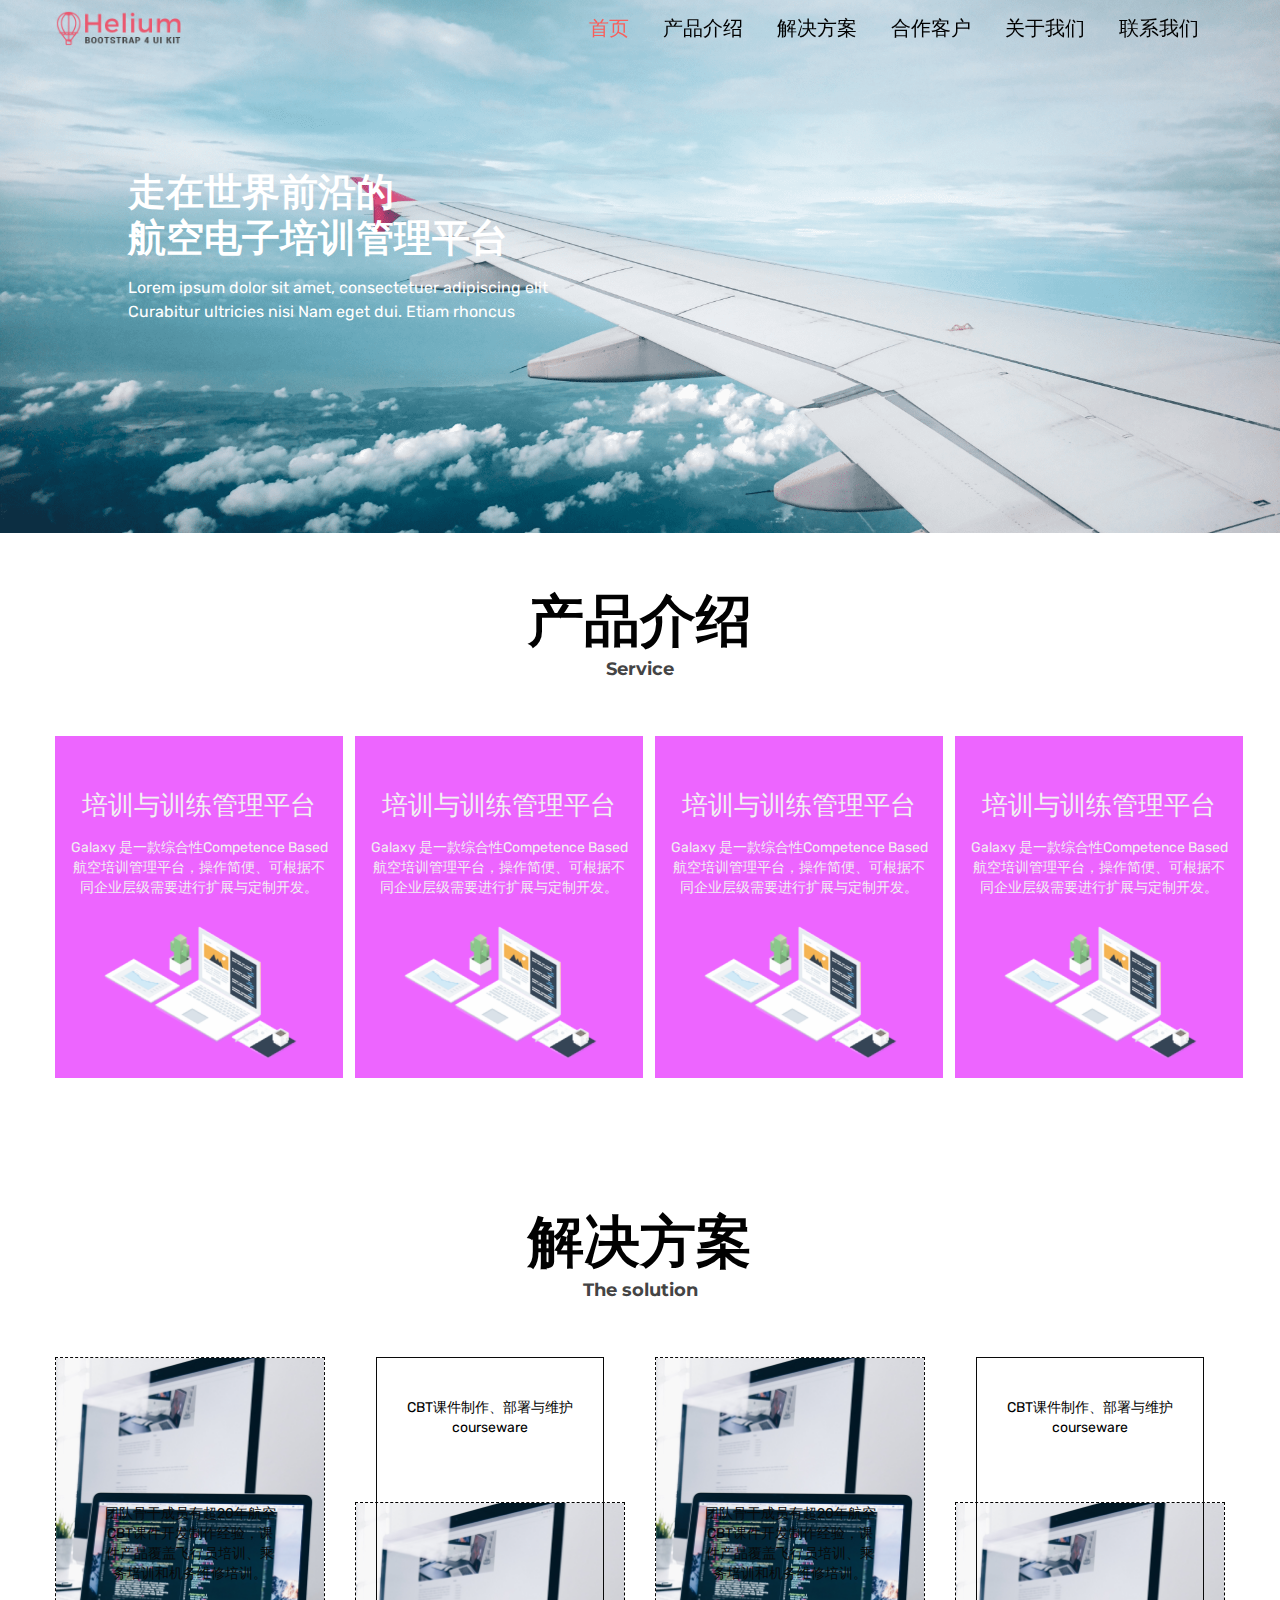
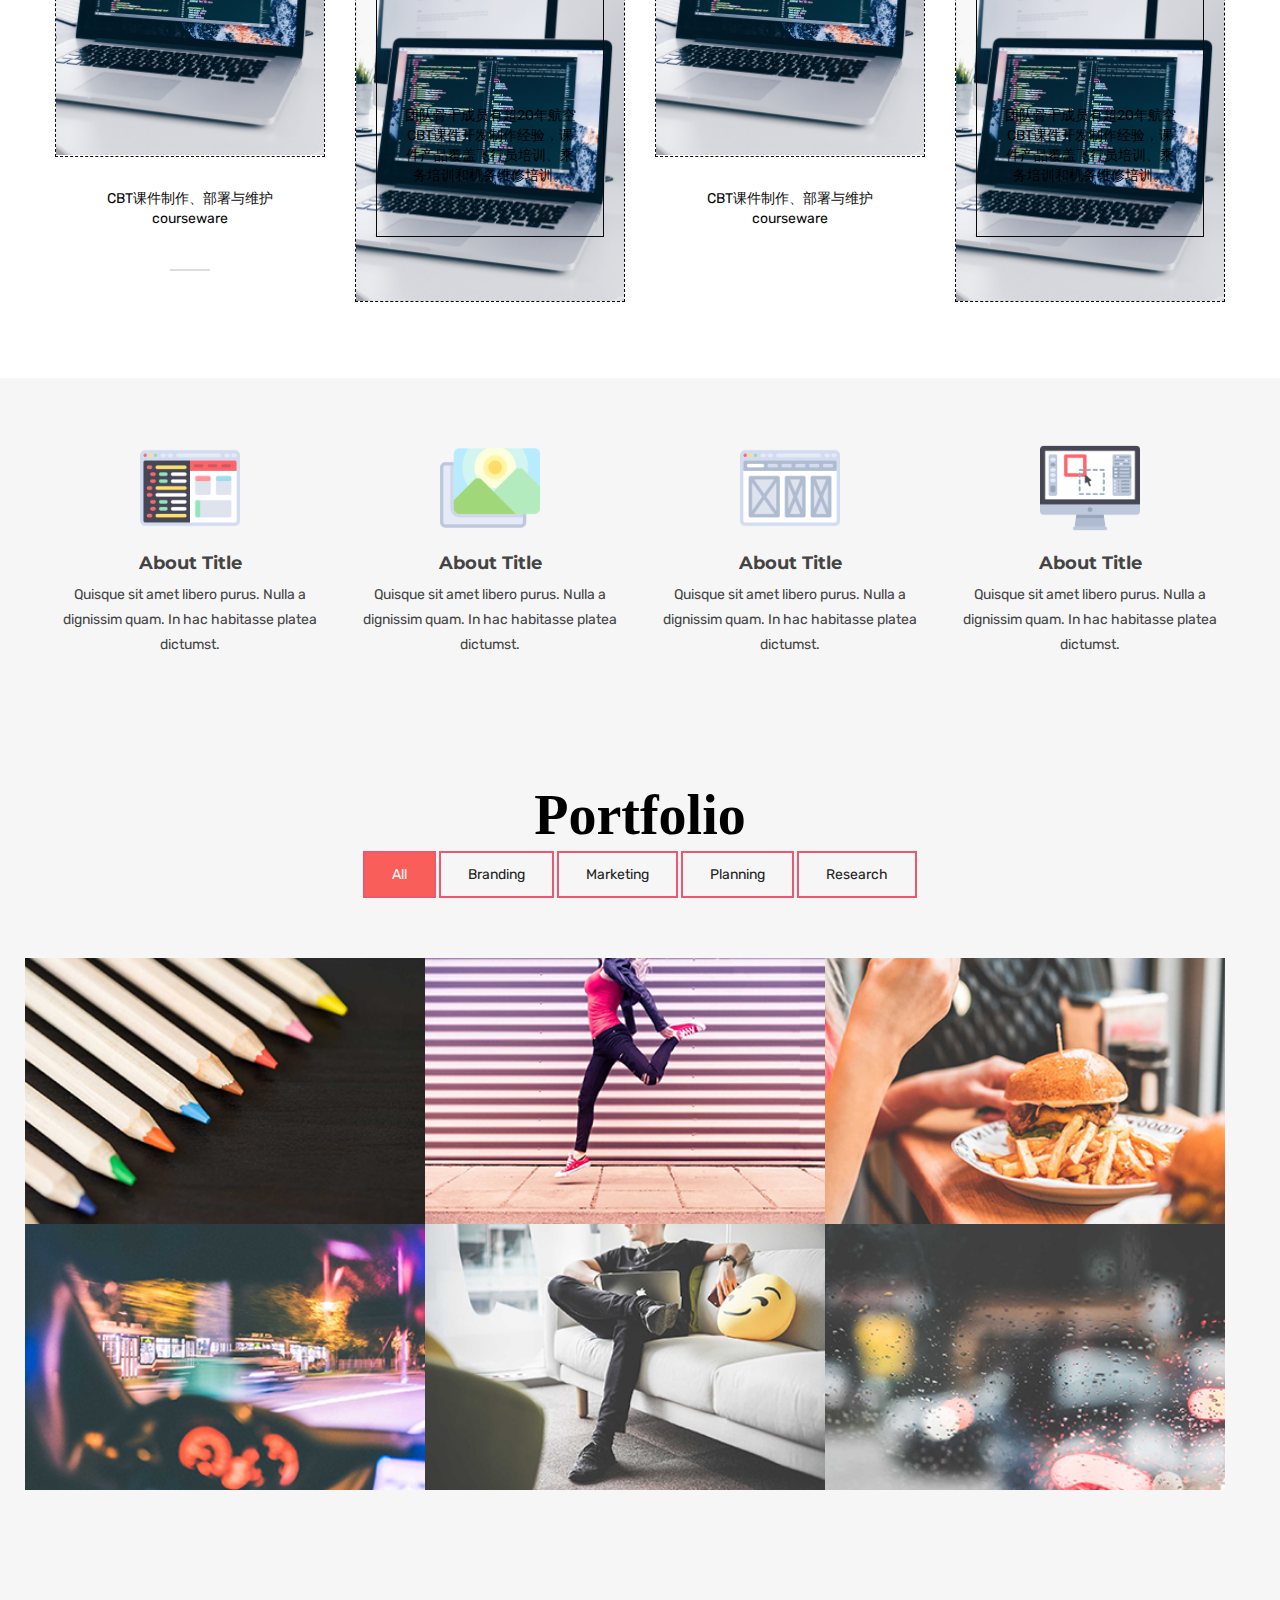
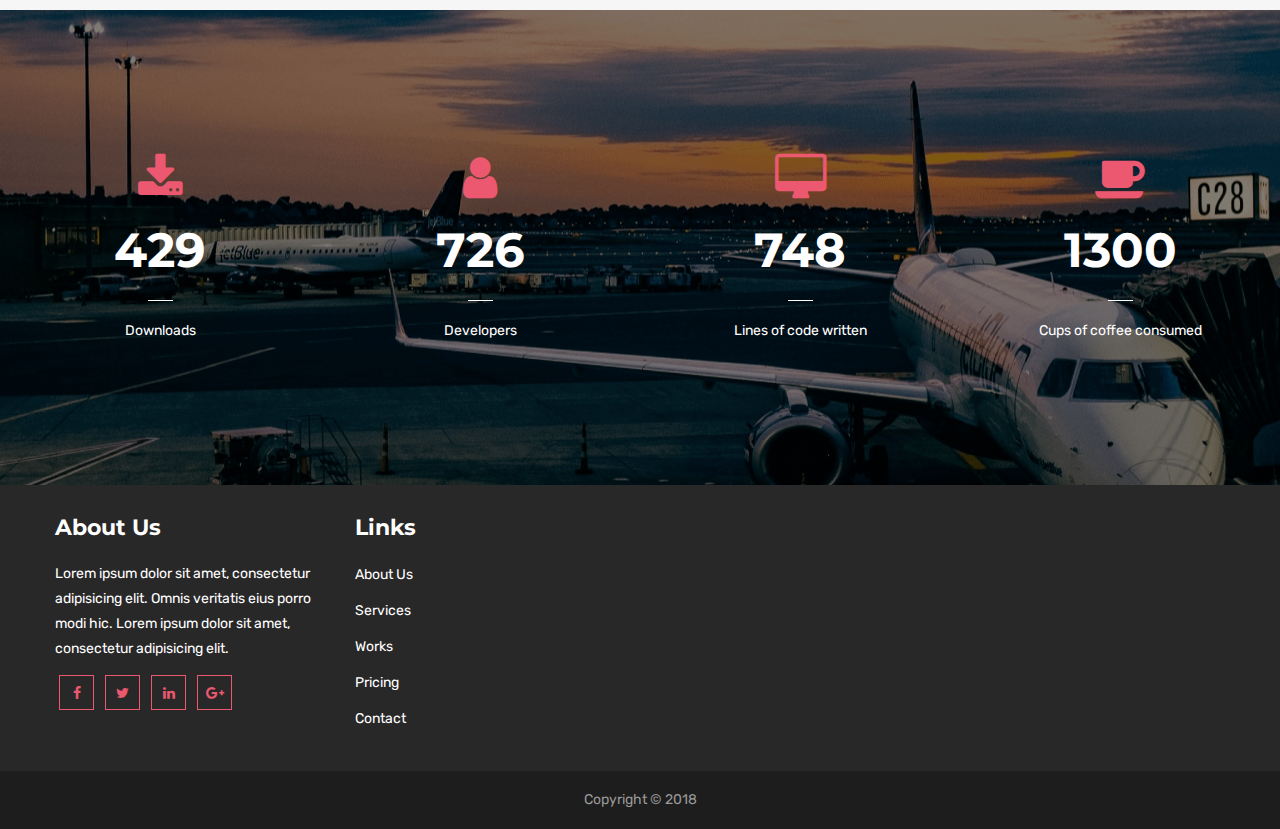
==== index.html @ db15bb96 "ADD 官网代码提交" ====
<!DOCTYPE html>
<html lang="en">

<head>
  <!-- Required meta tags -->
  <meta charset="utf-8">
  <meta name="viewport" content="width=device-width, initial-scale=1, shrink-to-fit=no">

  <title>Home</title>

  <!-- Bootstrap CSS -->
  <link rel="stylesheet" type="text/css" href="css/bootstrap.min.css">
  <!-- Font -->
  <link rel="stylesheet" type="text/css" href="css/font-awesome.min.css">
  <!-- Slicknav -->
  <link rel="stylesheet" type="text/css" href="css/slicknav.css">
  <!-- Owl carousel -->
  <link rel="stylesheet" type="text/css" href="css/owl.carousel.css">
  <link rel="stylesheet" type="text/css" href="css/owl.theme.css">
  <!-- Animate -->
  <link rel="stylesheet" type="text/css" href="css/animate.css">
  <!-- Main Style -->
  <link rel="stylesheet" type="text/css" href="css/main.css">
  <!-- Extras Style -->
  <link rel="stylesheet" type="text/css" href="css/extras.css">
  <!-- Responsive Style -->
  <link rel="stylesheet" type="text/css" href="css/responsive.css">

</head>

<body>

  <!-- 头部开始 -->
  <header id="header-wrap">
    <!-- Navbar Start -->
    <nav class="navbar navbar-expand-lg fixed-top scrolling-navbar indigo">
      <div class="container">
        <!-- Brand and toggle get grouped for better mobile display -->
        <div class="navbar-header">
          <button class="navbar-toggler" type="button" data-toggle="collapse" data-target="#main-navbar"
            aria-controls="main-navbar" aria-expanded="false" aria-label="Toggle navigation">
            <span class="navbar-toggler-icon"></span>
            <span class="icon-menu"></span>
            <span class="icon-menu"></span>
            <span class="icon-menu"></span>
          </button>
          <a href="index.html" class="navbar-brand"><img src="img/logo.png" alt=""></a>
        </div>
        <div class="collapse navbar-collapse" id="main-navbar">
          <ul class="navbar-nav mr-auto w-100 justify-content-end clearfix">
            <li class="nav-item active">
              <a class="nav-link" href="#sliders">
                首页
              </a>
            </li>
            <li class="nav-item">
              <a class="nav-link" href="#feature">
                产品介绍
              </a>
            </li>
            <li class="nav-item">
              <a class="nav-link" href="#services">
                解决方案
              </a>
            </li>
            <!-- <li class="nav-item">
              <a class="nav-link" href="#portfolio">
                Portfolio
              </a>
            </li> -->
            <li class="nav-item">
              <a class="nav-link" href="#team">
                合作客户
              </a>
            </li>
            <li class="nav-item">
              <a class="nav-link" href="#about">
                关于我们
              </a>
            </li>
            <!-- <li class="nav-item">
              <a class="nav-link" href="#pricing">
                Pricing
              </a>
            </li> -->
            <li class="nav-item">
              <a class="nav-link" href="#contact">
                联系我们
              </a>
            </li>
          </ul>
        </div>
      </div>

      <!-- Mobile Menu Start -->
      <ul class="mobile-menu navbar-nav">
        <li>
          <a class="page-scroll" href="#sliders">
            首页
          </a>
        </li>
        <li>
          <a class="page-scroll" href="#feature">
            产品介绍
          </a>
        </li>
        <li>
          <a class="page-scroll" href="#services">
            解决方案
          </a>
        </li>
        <li>
          <a class="page-scroll" href="#team">
            合作客户
          </a>
        </li>
        <li>
          <a class="page-scroll" href="#about">
            关于我们
          </a>
        </li>
        <!-- <li>
          <a class="page-scroll" href="#team">
            团队
          </a>
        </li> -->
        <!-- <li>
          <a class="page-scroll" href="#pricing">
            Pricing
          </a>
        </li> -->
        <li>
          <a class="page-scroll" href="#contact">
            联系我们
          </a>
        </li>
      </ul>
      <!-- Mobile Menu End -->

    </nav>
    <!-- Navbar End -->

    <!-- sliders -->
    <div id="sliders">
      <div class="full-width">
        <!-- light slider -->
        <div id="light-slider" class="carousel slide">
          <div id="carousel-area">
            <div id="carousel-slider" class="carousel slide" data-ride="carousel">
              <!--<ol class="carousel-indicators">
                  <li data-target="#carousel-slider" data-slide-to="0" class="active"></li>
                  <li data-target="#carousel-slider" data-slide-to="1"></li>
                  <li data-target="#carousel-slider" data-slide-to="2"></li>
                </ol>-->
              <div class="carousel-inner" role="listbox">
                <div class="carousel-item active">
                  <img src="img/bg/backg.png" alt="">
                  <div class="carousel-caption">
                    <h3 class="slide-title animated fadeInDown">走在世界前沿的<br />航空电子培训管理平台</h3>
                    <h5 class="slide-text animated fadeIn">Lorem ipsum dolor sit amet, consectetuer adipiscing elit<br>
                      Curabitur ultricies nisi Nam eget dui. Etiam rhoncus</h5>
                  </div>
                </div>
              </div>
              <!--<a class="carousel-control-prev" href="#carousel-slider" role="button" data-slide="prev">
                  <i class="fa fa-chevron-left"></i>
                </a>
                <a class="carousel-control-next" href="#carousel-slider" role="button" data-slide="next">
                  <i class="fa fa-chevron-right"></i>
                </a>-->
            </div>
          </div>
        </div>
      </div>
    </div>
    <!-- End sliders -->

  </header>
  <!-- Header Area wrapper End -->
  <!--产品介绍开始-->
  <div id="feature" class="team-members-tow section-padding">
    <div class="container">
      <div class="row">
        <div class="col-md-12">
          <h2 class="section-title wow fadeInDown animated" data-wow-delay="0.3s">产品介绍</h2>
          <h2 class="title-lg wow fadeInDown animated" data-wow-delay="0.3s">Service</h2>
        </div>
      </div>
      <div class="row">
        <div class="col-lg-3 col-md-3 col-xs-12">
          <figure>
            <div class="feature-item">
              <div class="one">
                <div class="feature-item-title">培训与训练管理平台</div>
                <div class="feature-item-info">
                  Galaxy 是一款综合性Competence Based
                  航空培训管理平台，操作简便、可根据不
                  同企业层级需要进行扩展与定制开发。
                </div>
                <img src="img/feature/1.png" alt="">
              </div>
            </div>
          </figure>
        </div>
        <div class="col-lg-3 col-md-3 col-xs-12">
          <figure>
            <div class="feature-item">
              <div class="one">
                <div class="feature-item-title">培训与训练管理平台</div>
                <div class="feature-item-info">
                  Galaxy 是一款综合性Competence Based
                  航空培训管理平台，操作简便、可根据不
                  同企业层级需要进行扩展与定制开发。
                </div>
                <img src="img/feature/1.png" alt="">
              </div>
            </div>
          </figure>
        </div>
        <div class="col-lg-3 col-md-3 col-xs-12">
          <figure>
            <div class="feature-item">
              <div class="one">
                <div class="feature-item-title">培训与训练管理平台</div>
                <div class="feature-item-info">
                  Galaxy 是一款综合性Competence Based
                  航空培训管理平台，操作简便、可根据不
                  同企业层级需要进行扩展与定制开发。
                </div>
                <img src="img/feature/1.png" alt="">
              </div>
            </div>
          </figure>
        </div>
        <div class="col-lg-3 col-md-3 col-xs-12">
          <figure>
            <div class="feature-item">
              <div class="one">
                <div class="feature-item-title">培训与训练管理平台</div>
                <div class="feature-item-info">
                  Galaxy 是一款综合性Competence Based
                  航空培训管理平台，操作简便、可根据不
                  同企业层级需要进行扩展与定制开发。
                </div>
                <img src="img/feature/1.png" alt="">
              </div>
            </div>
          </figure>
        </div>
      </div>
    </div>
  </div>
  <!--产品介绍结束-->
  <!--解决方案开始-->
  <div id="services" class="team-members-tow section-padding">
    <div class="container">
      <div class="row">
        <div class="col-md-12">
          <h2 class="section-title wow fadeInDown animated" data-wow-delay="0.3s">解决方案</h2>
          <h2 class="title-lg wow fadeInDown animated" data-wow-delay="0.3s">The solution</h2>
        </div>
      </div>
      <div class="row">
        <div class="col-lg-3 col-md-3 col-xs-12">
          <figure>
            <div class="services-item">
              <div class="services-item-top">
                <img src="img/services/fly.png">
              </div>
              <div class="services-item-bot">
                <div class="bot-info info-content">
                  团队骨干成员有超20年航空 CBT课件开发制作经验，课 件产品覆盖飞行员培训、乘 务培训和机务维修培训。
                </div>
                <div class="bot-info info-title">
                  <span>CBT课件制作、部署与维护</span>
                  <span>courseware</span>
                  <div class="whip">
                  </div>
                </div>
              </div>
          </figure>
        </div>
        <div class="col-lg-3 col-md-3 col-xs-12">
          <figure>
            <div class="services-item">
              <div class="services-item-top1">
                <div class="bot-info info-title1">
                  <span>CBT课件制作、部署与维护</span>
                  <span>courseware</span>
                  <div>
                  </div>
                </div>
                <div class="bot-info info-content1">
                  团队骨干成员有超20年航空 CBT课件开发制作经验，课 件产品覆盖飞行员培训、乘 务培训和机务维修培训。
                </div>
              </div>
              <div class="services-item-bot1">
                <img src="img/services/fly.png">
              </div>
          </figure>
        </div>
        <div class="col-lg-3 col-md-3 col-xs-12">
          <figure>
            <div class="services-item">
              <div class="services-item-top">
                <img src="img/services/fly.png">
              </div>
              <div class="services-item-bot">
                <div class="bot-info info-content">
                  团队骨干成员有超20年航空 CBT课件开发制作经验，课 件产品覆盖飞行员培训、乘 务培训和机务维修培训。
                </div>
                <div class="bot-info info-title">
                  <span>CBT课件制作、部署与维护</span>
                  <span>courseware</span>
                  <div class="">
                  </div>
                </div>
              </div>
          </figure>
        </div>
        <div class="col-lg-3 col-md-3 col-xs-12">
          <figure>
            <div class="services-item">
              <div class="services-item-top1">
                <div class="bot-info info-title1">
                  <span>CBT课件制作、部署与维护</span>
                  <span>courseware</span>
                  <div class="whip">
                  </div>
                </div>
                <div class="bot-info info-content1">
                  团队骨干成员有超20年航空 CBT课件开发制作经验，课 件产品覆盖飞行员培训、乘 务培训和机务维修培训。
                </div>
              </div>
              <div class="services-item-bot1">
                <img src="img/services/fly.png">
              </div>
          </figure>
        </div>
      </div>
    </div>
  </div>
  <!--解决方案结束-->
  <!-- About Section Start -->
  <div id="about" class="section-padding">
    <div class="container">
      <div class="row">
        <div class="col-lg-3 col-md-6 col-xs-12">
          <div class="about block text-center">
            <img src="img/about/img1.png" alt="">
            <h5><a href="#">About Title</a></h5>
            <p>Quisque sit amet libero purus. Nulla a dignissim quam. In hac habitasse platea dictumst.</p>
          </div>
        </div>
        <div class="col-lg-3 col-md-6 col-xs-12">
          <div class="about block text-center">
            <img src="img/about/img2.png" alt="">
            <h5><a href="#">About Title</a></h5>
            <p>Quisque sit amet libero purus. Nulla a dignissim quam. In hac habitasse platea dictumst.</p>
          </div>
        </div>
        <div class="col-lg-3 col-md-6 col-xs-12">
          <div class="about block text-center">
            <img src="img/about/img3.png" alt="">
            <h5><a href="#">About Title</a></h5>
            <p>Quisque sit amet libero purus. Nulla a dignissim quam. In hac habitasse platea dictumst.</p>
          </div>
        </div>
        <div class="col-lg-3 col-md-6 col-xs-12">
          <div class="about block text-center">
            <img src="img/about/img4.png" alt="">
            <h5><a href="#">About Title</a></h5>
            <p>Quisque sit amet libero purus. Nulla a dignissim quam. In hac habitasse platea dictumst.</p>
          </div>
        </div>
      </div>
    </div>
  </div>
  <!-- About Section End -->

  <!-- Portfolio Section -->
  <section id="portfolio" class="section-padding">
    <!-- Container Starts -->
    <div class="container">
      <div class="row">
        <div class="col-md-12">
          <h2 class="section-title wow fadeInDown animated" data-wow-delay="0.3s">Portfolio</h2>
        </div>
      </div>
      <div class="row">
        <div class="col-lg-12 col-md-12">
          <!-- Portfolio Controller/Buttons -->
          <div class="controls text-center wow fadeInUpQuick" data-wow-delay=".6s">
            <a class="filter active btn btn-common" data-filter="all">
              All
            </a>
            <a class="filter btn btn-common" data-filter=".branding">
              Branding
            </a>
            <a class="filter btn btn-common" data-filter=".marketing">
              Marketing
            </a>
            <a class="filter btn btn-common" data-filter=".planning">
              Planning
            </a>
            <a class="filter btn btn-common" data-filter=".research">
              Research
            </a>
          </div>
          <!-- Portfolio Controller/Buttons Ends-->
        </div>

        <!-- Portfolio Recent Projects -->
        <div id="portfolio" class="row wow fadeInUpQuick" data-wow-delay="0.8s">
          <div class="col-lg-4 col-md-6 col-xs-12 mix marketing planning">
            <div class="portfolio-item">
              <div class="portfolio-img">
                <img src="img/portfolio/img1.jpg" alt="" />
              </div>
              <div class="portfoli-content">
                <div class="sup-desc-wrap">
                  <div class="sup-desc-inner">
                    <div class="sup-link">
                      <a class="left-link" href="#"><i class="fa fa-link"></i></a>
                      <a class="right-link" href="#"><i class="fa fa-heart"></i></a>
                    </div>
                    <div class="sup-meta-wrap">
                      <a class="sup-title" href="#">
                        <h4>TITLE HERE</h4>
                      </a>
                      <p class="sup-description">Lorem ipsum dolor sit amet, consectetur adipisicing elit. Sapiente vel
                        quisquam.</p>
                    </div>
                  </div>
                </div>
              </div>
            </div>
          </div>
          <div class="col-lg-4 col-md-6 col-xs-12 mix branding planning">
            <div class="portfolio-item">
              <div class="portfolio-img">
                <img src="img/portfolio/img2.jpg" alt="" />
              </div>
              <div class="portfoli-content">
                <div class="sup-desc-wrap">
                  <div class="sup-desc-inner">
                    <div class="sup-link">
                      <a class="left-link" href="#"><i class="fa fa-link"></i></a>
                      <a class="right-link" href="#"><i class="fa fa-heart"></i></a>
                    </div>
                    <div class="sup-meta-wrap">
                      <a class="sup-title" href="#">
                        <h4>TITLE HERE</h4>
                      </a>
                      <p class="sup-description">Lorem ipsum dolor sit amet, consectetur adipisicing elit. Sapiente vel
                        quisquam.</p>
                    </div>
                  </div>
                </div>
              </div>
            </div>
          </div>
          <div class="col-lg-4 col-md-6 col-xs-12 mix branding research">
            <div class="portfolio-item">
              <div class="portfolio-img">
                <img src="img/portfolio/img3.jpg" alt="" />
              </div>
              <div class="portfoli-content">
                <div class="sup-desc-wrap">
                  <div class="sup-desc-inner">
                    <div class="sup-link">
                      <a class="left-link" href="#"><i class="fa fa-link"></i></a>
                      <a class="right-link" href="#"><i class="fa fa-heart"></i></a>
                    </div>
                    <div class="sup-meta-wrap">
                      <a class="sup-title" href="#">
                        <h4>TITLE HERE</h4>
                      </a>
                      <p class="sup-description">Lorem ipsum dolor sit amet, consectetur adipisicing elit. Sapiente vel
                        quisquam.</p>
                    </div>
                  </div>
                </div>
              </div>
            </div>
          </div>
          <div class="col-lg-4 col-md-6 col-xs-12 mix marketing research">
            <div class="portfolio-item">
              <div class="portfolio-img">
                <img src="img/portfolio/img4.jpg" alt="" />
              </div>
              <div class="portfoli-content">
                <div class="sup-desc-wrap">
                  <div class="sup-desc-inner">
                    <div class="sup-link">
                      <a class="left-link" href="#"><i class="fa fa-link"></i></a>
                      <a class="right-link" href="#"><i class="fa fa-heart"></i></a>
                    </div>
                    <div class="sup-meta-wrap">
                      <a class="sup-title" href="#">
                        <h4>TITLE HERE</h4>
                      </a>
                      <p class="sup-description">Lorem ipsum dolor sit amet, consectetur adipisicing elit. Sapiente vel
                        quisquam.</p>
                    </div>
                  </div>
                </div>
              </div>
            </div>
          </div>
          <div class="col-lg-4 col-md-6 col-xs-12 mix marketing planning">
            <div class="portfolio-item">
              <div class="portfolio-img">
                <img src="img/portfolio/img5.jpg" alt="" />
              </div>
              <div class="portfoli-content">
                <div class="sup-desc-wrap">
                  <div class="sup-desc-inner">
                    <div class="sup-link">
                      <a class="left-link" href="#"><i class="fa fa-link"></i></a>
                      <a class="right-link" href="#"><i class="fa fa-heart"></i></a>
                    </div>
                    <div class="sup-meta-wrap">
                      <a class="sup-title" href="#">
                        <h4>TITLE HERE</h4>
                      </a>
                      <p class="sup-description">Lorem ipsum dolor sit amet, consectetur adipisicing elit. Sapiente vel
                        quisquam.</p>
                    </div>
                  </div>
                </div>
              </div>
            </div>
          </div>
          <div class="col-lg-4 col-md-6 col-xs-12 mix planning research">
            <div class="portfolio-item">
              <div class="portfolio-img">
                <img src="img/portfolio/img6.jpg" alt="" />
              </div>
              <div class="portfoli-content">
                <div class="sup-desc-wrap">
                  <div class="sup-desc-inner">
                    <div class="sup-link">
                      <a class="left-link" href="#"><i class="fa fa-link"></i></a>
                      <a class="right-link" href="#"><i class="fa fa-heart"></i></a>
                    </div>
                    <div class="sup-meta-wrap">
                      <a class="sup-title" href="#">
                        <h4>TITLE HERE</h4>
                      </a>
                      <p class="sup-description">Lorem ipsum dolor sit amet, consectetur adipisicing elit. Sapiente vel
                        quisquam.</p>
                    </div>
                  </div>
                </div>
              </div>
            </div>
          </div>
        </div>
      </div>
    </div>
    <!-- Container Ends -->
  </section>
  <!-- Portfolio Section Ends -->

  <!-- facts Section Start -->
  <div id="counter">
    <div style="background: rgba(0,0,0,0.5);padding: 5% 0;">
      <div class="row count-to-sec">
        <div class="col-lg-3 col-md-6 col-xs-12 count-one">
          <span class="icon"><i class="fa fa-download"> </i></span>
          <h3 class="timer count-value" data-to="561" data-speed="1000">561</h3>
          <hr class="width25-divider">
          <small class="count-title">Downloads</small>
        </div>

        <div class="col-lg-3 col-md-6 col-xs-12 count-one">
          <span class="icon"><i class="fa fa-user"> </i></span>
          <h3 class="timer count-value" data-to="950" data-speed="1000">950</h3>
          <hr class="width25-divider">
          <small class="count-title">Developers</small>
        </div>

        <div class="col-lg-3 col-md-6 col-xs-12 count-one">
          <span class="icon"><i class="fa fa-desktop"> </i></span>
          <h3 class="timer count-value" data-to="978" data-speed="1000">978</h3>
          <hr class="width25-divider">
          <small class="count-title">Lines of code written</small>
        </div>

        <div class="col-lg-3 col-md-6 col-xs-12 count-one">
          <span class="icon"><i class="fa fa-coffee"> </i></span>
          <h3 class="timer count-value" data-to="1700" data-speed="1000">1700</h3>
          <hr class="width25-divider">
          <small class="count-title">Cups of coffee consumed</small>
        </div>
      </div>
    </div>
  </div>
  <!-- facts Section End -->



  <!-- Contact Form Section Start -->
  <!--<section id="contact" class="contact-form section-padding">
      <div class="container">
        <div class="row">
          <div class="col-md-12">
            <h2 class="section-title wow fadeInDown animated" data-wow-delay="0.3s">Contact Us</h2>
          </div>
        </div>
        <div class="row">
          <div class="col-lg-8 col-md-6 col-xs-12">
            <h3 class="title-head text-left">Get in touch</h3>
            <form class="contact-form" data-toggle="validator">
              <div class="row">
                <div class="col-lg-4 col-md-12 col-xs-12">
                  <div class="form-group">
                    <i class="contact-icon fa fa-user"></i>
                    <input type="text" class="form-control" id="name" placeholder="Full Name" required data-error="Please enter your name">
                    <div class="help-block with-errors"></div>
                  </div>
                </div>
                <div class="col-lg-4 col-md-12 col-xs-12">
                  <div class="form-group">
                    <i class="contact-icon fa fa-envelope-o"></i>
                    <input type="email" class="form-control" id="email" placeholder="Email" required data-error="Please enter your email">
                    <div class="help-block with-errors"></div>
                  </div>
                </div>
                <div class="col-lg-4 col-md-12 col-xs-12">
                  <div class="form-group">
                    <i class="contact-icon fa fa-pencil-square-o"></i>
                    <input type="text" class="form-control" id="subject" placeholder="Subject" required data-error="Please enter your Subject">
                    <div class="help-block with-errors"></div>
                  </div>
                </div>
                <div class="col-lg-12 col-md-12 col-xs-12">
                  <textarea class="form-control" id="message" rows="4" placeholder="Message" required data-error="Please enter your message"></textarea>
                  <div class="help-block with-errors"></div>
                  <button type="submit" id="form-submit" class="btn btn-common btn-form-submit">Send Message</button>
                  <div id="msgSubmit" class="h3 text-center hidden"></div>
                  <div class="clearfix"></div>
                </div>
              </div>
            </form>
          </div>

          <div class="col-lg-4 col-md-6 col-xs-12">
            <h4 class="contact-info-title text-left">Contact Information</h4>
            <div class="contact-info">
              <address>
              <i class="lni-map-marker icons cyan-color contact-info-icon"></i>
              Level 13, 2 Elizabeth St, Melbourne,
            </address>
              <div class="tel-info">
                <a href="tel:1800452308"><i class="lni-mobile icons cyan-color contact-info-icon"></i>1800 452 308</a>
                <a href="tel:+61(8)82343555"><i class="lni-phone icons cyan-color contact-info-icon"></i>+61 (8) 8234 3555</a>
              </div>
              <a href="mailto:hello@spiritapp.com"><i class="lni-envelope icons cyan-color contact-info-icon"></i>admin@uideck.com</a>
              <a href="#"><i class="lni-tab icons cyan-color contact-info-icon"></i>www.uideck.com</a>
              <ul class="social-links">
                <li>
                  <a href="#" class="fa fa-facebook"></a>
                </li>
                <li>
                  <a href="#" class="fa fa-twitter"></a>
                </li>
                <li>
                  <a href="#" class="fa fa-instagram"></a>
                </li>
                <li>
                  <a href="#" class="fa fa-linkedin"></a>
                </li>
              </ul>
            </div>
          </div>
        </div>
      </div>
    </section>-->
  <!-- Contact Form Section End -->

  <!-- Footer Section -->
  <footer class="footer">
    <!-- Container Starts -->
    <div class="container">
      <!-- Row Starts -->
      <div class="row section">
        <!-- Footer Widget Starts -->
        <div class="footer-widget col-lg-3 col-md-6 col-xs-12 wow fadeIn">
          <h3 class="small-title">
            About Us
          </h3>
          <p>
            Lorem ipsum dolor sit amet, consectetur adipisicing elit. Omnis veritatis eius porro modi hic. Lorem ipsum
            dolor sit amet, consectetur adipisicing elit.
          </p>
          <div class="social-footer">
            <a href="#"><i class="fa fa-facebook icon-round"></i></a>
            <a href="#"><i class="fa fa-twitter icon-round"></i></a>
            <a href="#"><i class="fa fa-linkedin icon-round"></i></a>
            <a href="#"><i class="fa fa-google-plus icon-round"></i></a>
          </div>
        </div>
        <!-- Footer Widget Ends -->

        <!-- Footer Widget Starts -->
        <div class="footer-widget col-lg-3 col-md-6 col-xs-12 wow fadeIn" data-wow-delay=".2s">
          <h3 class="small-title">
            Links
          </h3>
          <ul class="menu">
            <li><a href="#">About Us</a></li>
            <li><a href="#">Services</a></li>
            <li><a href="#">Works</a></li>
            <li><a href="#">Pricing</a></li>
            <li><a href="#">Contact</a></li>
          </ul>
        </div>
        <!-- Footer Widget Ends -->

        <!-- Footer Widget Starts -->
        <div class="footer-widget col-lg-6 col-md-6 col-xs-12 wow fadeIn" data-wow-delay=".5s">

        </div>
      </div>
      <!-- Footer Widget Ends -->
    </div>
    <!-- Row Ends -->
    </div>
    <!-- Container Ends -->

    <!-- Copyright -->
    <div id="copyright">
      <div class="container">
        <div class="row">
          <p class="copyright-text text-center">Copyright &copy; 2018</p>
        </div>
      </div>
    </div>
    <!-- Copyright  End-->

  </footer>
  <!-- Footer Section End-->

  <!-- Go to Top Link -->
  <a href="#" class="back-to-top">
    <i class="fa fa-arrow-up"></i>
  </a>

  <!-- Preloader -->
  <div id="preloader">
    <div class="loader" id="loader-1"></div>
  </div>
  <!-- End Preloader -->

  <!-- jQuery first, then Popper.js, then Bootstrap JS -->
  <script src="js/jquery-min.js"></script>
  <script src="js/popper.min.js"></script>
  <script src="js/bootstrap.min.js"></script>
  <script src="js/owl.carousel.min.js"></script>
  <script src="js/jquery.mixitup.js"></script>
  <script src="js/jquery.countTo.js"></script>
  <script src="js/jquery.nav.js"></script>
  <script src="js/scrolling-nav.js"></script>
  <script src="js/jquery.easing.min.js"></script>
  <script src="js/jquery.slicknav.js"></script>
  <script src="js/form-validator.min.js"></script>
  <script src="js/contact-form-script.js"></script>
  <script src="js/main.js"></script>

</body>

</html>
---- css/main.css ----
@import url("https://fonts.googleapis.com/css?family=Rubik:400,700|Montserrat:700");
/* Typography */
h1, h2, h3, h4, h5, h6 {
  color: #444;
  font-family: "Montserrat", sans-serif;
  font-weight: 700;
  letter-spacing: 0px;
  margin-top: 0;
}

h1 {
  font-size: 36px;
}

h2 {
  font-size: 30px;
}

h3 {
  font-size: 26px;
}

h4 {
  font-size: 22px;
}

h5 {
  font-size: 18px;
}

h6 {
  font-size: 16px;
}

a {
  color: #EB586F;
  -moz-transition: 0.2s ease-in;
  -o-transition: 0.2s ease-in;
  -webkit-transition: 0.2s ease-in;
  -ms-transition: 0.2s ease-in;
  transition: 0.2s ease-in;
  letter-spacing: 0px;
  outline: 0 !important;
}

a:hover, a:active, a:focus {
  color: #D14E63;
  text-decoration: none;
}

p {
  font-family: "Rubik", sans-serif;
  font-weight: 400;
  font-size: 14px;
  line-height: 25px;
  color: #444;
  letter-spacing: 0px;
  margin-bottom: 10px;
}

ul, li {
  list-style: none;
  padding: 0;
}

ul, ol {
  list-style: none;
  padding: 0;
}

.orderlist li {
  list-style: block;
  margin-left: 15px;
}

.unorderedlist li {
  list-style: inside;
}

.list-featured {
  list-style: none;
  padding: 0;
}

.list-featured li {
  position: relative;
  font-size: 14px;
  padding-left: 14px;
  margin-bottom: 7px;
}

.list-featured li:before {
  position: absolute;
  display: block;
  content: "";
  width: 6px;
  height: 6px;
  border-radius: 50%;
  left: 0;
  top: 7px;
  background-color: #EB586F;
}

.line-height-36 {
  line-height: 36px;
}

ol li {
  margin-bottom: 7px;
}

li {
  color: #444;
  font-size: 16px;
  line-height: 20px;
  letter-spacing: 0px;
}

blockquote {
  border-left: 0px solid #ddd;
}

blockquote p {
  font-size: 16px;
  font-weight: 400;
}

.blockquote-reverse {
  border-right: none;
}

strong {
  font-weight: 700;
}

.lead {
  font-size: 16px;
}

.text-left {
  text-align: left;
}

.text-center {
  text-align: center;
}

.text-right {
  text-align: right;
}

.text-default {
  color: #EB586F;
}

.bg-default {
  color: #444;
  background: #EB586F;
  padding: 3px 4px;
}

.bg-primary {
  color: #fff;
  background: #EB586F;
  padding: 3px 4px;
}

.bg-success {
  color: #fff;
  background: #87c056;
  padding: 3px 4px;
}

.bg-info {
  color: #fff;
  background: #4da5e2;
  padding: 3px 4px;
}

.bg-warning {
  color: #fff;
  background: #ffcc66;
  padding: 3px 4px;
}

.bg-danger {
  color: #fff;
  background: #ec7160;
  padding: 3px 4px;
}

/* / End Typography */
.demo_img {
  background: #f7f7f7;
  margin-bottom: 70px;
  margin-left: 1%;
  margin-right: 1%;
  padding-bottom: 20px;
  text-align: center;
}

.demo_img img {
  margin-bottom: 25px;
  max-width: 100%;
  position: relative;
  transition: all 0.3s ease;
  -moz-transition: all 0.3s ease;
  -webkit-transition: all 0.3s ease;
  -o-transition: all 0.3s ease;
}

.demo_img img:hover {
  opacity: 0.7;
}

.demo_img h3.demo-title {
  font-size: 18px;
  font-weight: 700;
  text-transform: uppercase;
  letter-spacing: 1px;
}

/* Headers */
.wrapper {
  background: #fff;
  padding-bottom: 60px;
}

.mtb-50 {
  margin-top: 50px;
  margin-bottom: 50px;
}

#content {
  padding-bottom: 60px;
}

.mb-60 {
  margin-bottom: 60px;
}

.space-right {
  margin-right: 25px;
}

.row-spacer {
  margin-bottom: 80px;
}

.page-header-title {
  padding-top: 60px;
  padding-bottom: 60px;
}

.page-header-title .heading-title {
  color: #444;
  font-size: 36px;
  letter-spacing: 3px;
  text-transform: uppercase;
  font-weight: 400;
}

.navbar-light .navbar-nav .nav-link {
  color: #fff;
}

.navbar-light .navbar-nav .nav-link:focus, .navbar-light .navbar-nav .nav-link:hover {
  color: #fff;
}

#headers .navbar {
  margin-bottom: 0;
}

#headers .header-caption {
  text-align: center;
  height: auto;
  text-shadow: none !important;
  top: 0;
  bottom: 0;
  padding: 0;
}

#headers .header-content {
  padding: 90px 0;
}

.header-title .text-primary {
  color: #EB586F !important;
}

.header-content header-title span {
  margin-bottom: 15px;
}

.header-content .header-text {
  margin-top: 15px;
  font-size: 14px;
  line-height: 30px;
}

.header-content .btn {
  margin: 15px;
}

/* Header Style 1*/
#header-style-1 {
  background-image: url("../img/bg/hero-1-bg.jpg");
  -webkit-background-size: cover;
  -moz-background-size: cover;
  background-size: cover;
  background-position: contain;
}

#header-style-1 .header-title {
  color: #fff;
}

#header-style-1 .header-text {
  color: #fff;
  line-height: 1.5;
}

#header-style-1 .content {
  min-height: 555px;
  height: auto;
}

#header-style-1 p.caption {
  padding: 6px;
  color: #444;
}

/* Header Style 2*/
.header-style-2 {
  background: #f4f6f9;
  padding-top: 80px;
}

.hero-content-v2 {
  margin-top: 144px;
}

.hero-content-v2 h3 {
  font-size: 24px;
  color: #2f3542;
  font-weight: 400;
}

.hero-content-v2 h3 strong {
  display: block;
  font-size: 48px;
  font-weight: 400;
  line-height: 62px;
  margin-bottom: 25px;
}

.hero-content-v2 p {
  color: #444;
  font-size: 18px;
  margin-bottom: 45px;
}

/* Header Style 3*/
.header-style-3 {
  background: url("../img/bg/hero-3-bg.jpg") no-repeat left center;
  background-size: cover;
  padding-top: 80px;
}

.header-style-3 .hero-content-v2 h3 {
  color: #fff;
}

.header-style-3 .hero-content-v2 p {
  color: #fff;
}

/* End Headers */
.section {
  padding: 30px 0;
}

/* Footer */
.footer-info {
  padding: 25px 0;
}

footer .social a {
  font-size: 14px;
  margin-left: 10px;
}

footer {
  background: #282828;
  color: #7C7C7C;
}

footer .small-title {
  margin-bottom: 20px;
  font-size: 22px;
  color: #fff;
}

footer ul {
  padding: 0;
  margin: 0;
  list-style: none;
}

footer ul li {
  line-height: 25px;
}

footer ul li a {
  color: #999;
  font-size: 14px;
}

footer .menu {
  color: #fff;
}

footer .plain-flicker-gallery {
  margin-right: -5px;
  margin-left: -5px;
}

footer .plain-flicker-gallery a {
  display: inline-block;
  width: 32%;
  font-size: 0px;
  padding: 5px;
}

footer .plain-flicker-gallery a img {
  width: 100%;
}

footer .contact-us .form-control {
  color: #999;
  font-size: 14px;
  margin-bottom: 15px;
  background: #1D1D1D;
  border-radius: 0px;
}

footer #copyright {
  background: #1D1D1D;
}

footer #copyright .row {
  padding: 10px 0;
}

footer #copyright .copyright-text,
footer #copyright .nav-inline {
  line-height: 38px;
  margin-bottom: 0;
  width: 100%;
}

.social-footer a i {
  font-size: 14px;
  height: 35px;
  text-align: center;
  display: inline-block;
  border: 1px solid #EB586F;
  line-height: 35px;
  margin: 4px;
  width: 35px;
  -webkit-transition: all 0.2s linear;
  -moz-transition: all 0.2s linear;
  -o-transition: all 0.2s linear;
  transition: all 0.2s linear;
}

.social-footer .fa-facebook:hover {
  background: #3b5998;
  color: #fff;
  border-color: #3b5998;
}

.social-footer .fa-twitter:hover {
  background: #55acee;
  color: #fff;
  border-color: #55acee;
}

.social-footer .fa-linkedin:hover {
  background: #007bb6;
  color: #fff;
  border-color: #007bb6;
}

.social-footer .fa-google-plus:hover {
  background: #dd4b39;
  color: #fff;
  border-color: #dd4b39;
}

.default-footer {
  background: #232935;
  padding-bottom: 100px;
  padding-top: 100px;
}

.copy-right {
  font-size: 12px;
  color: #bac0cb;
}

.dis-blk {
  display: block;
  margin-bottom: 30px;
}

.mb-40 {
  margin-bottom: 40px;
}

.footer-logo {
  width: auto;
}

.light-footer {
  background: #f7f7f7;
}

.light-footer p {
  color: #444;
}

.dark-footer {
  background: #222;
}

.dark-footer p {
  color: #ccc;
}

/* Footer Widgets */
.light-footer .widget-area {
  background: #fff;
}

.dark-footer .widget-area {
  background: #000;
}

.color-footer .widget-area {
  background: #D14E63;
}

footer .widget-title {
  text-align: left;
  margin-bottom: 30px;
}

.dark-footer .widget-title h4 {
  color: #fff;
}

.color-footer .widget-title h4 {
  color: #fff;
}

/* ==========================================================================
   Footer Style 2
   ========================================================================== */
footer .block-title {
  font-size: 20px;
  margin-bottom: 25px;
}

footer .footer-Content {
  background-color: #18191b;
  padding: 60px 0;
  color: #fff;
}

.footer-widget p {
  color: #fff;
}

.textwidget {
  font-size: 14px;
  font-weight: 300;
  line-height: 24px;
  color: #fff;
}

footer .menu {
  padding-left: 0;
}

footer .menu li {
  padding-bottom: 10px;
}

footer .menu li a {
  color: #fff;
}

footer .menu li a:hover {
  color: #D14E63;
}

.twitter-content ul li {
  margin-bottom: 10px;
  padding-bottom: 10px;
}

.twitter-content span {
  float: left;
  width: 224px;
}

.twitter-content span a {
  color: #EB586F;
}

.featured-list {
  margin: 0;
  padding: 0;
  display: inline-block;
}

.featured-list li {
  float: left;
  width: 80px;
  height: 80px;
  margin-right: 7px;
  margin-bottom: 7px;
  overflow: hidden;
  position: relative;
}

.bottom-social-icons a {
  color: #fff;
  text-align: center;
  width: 32px;
  line-height: 32px;
  border-radius: 50px;
  border: 1px solid #fff;
  display: inline-block;
  height: 32px;
  margin-left: 5px;
  position: relative;
  overflow: hidden;
}

#copyright {
  background-color: #1d1e20;
  color: #fff;
}

#copyright p {
  line-height: 34px;
  color: #999;
}

#copyright p a {
  color: #fff;
}

#copyright p a:hover {
  color: #D14E63;
}

.social-icon .facebook:hover {
  background-color: #3b5998;
  border-color: #3b5998;
}

.social-icon .twitter:hover {
  background-color: #55acee;
  border-color: #55acee;
}

.social-icon .dribble:hover {
  background-color: #D34836;
  border-color: #D34836;
}

.social-icon .flickr:hover {
  background-color: #ff0084;
  border-color: #ff0084;
}

.social-icon .youtube:hover {
  background-color: #CC181E;
  border-color: #CC181E;
}

.social-icon .google-plus:hover {
  background-color: #dd4b39;
  border-color: #dd4b39;
}

.social-icon .linkedin:hover {
  background-color: #007bb5;
  border-color: #007bb5;
}

.subscribe-box {
  margin-top: 18px;
}

.subscribe-box input[type="text"] {
  outline: none;
  color: #444;
  font-size: 12px;
  padding: 6px 12px;
  border: none;
  background: #fff;
  border-radius: 0px;
  -webkit-border-radius: 0px;
  -moz-border-radius: 0px;
  -o-border-radius: 0px;
  outline: none;
}

.subscribe-box input[type="submit"] {
  display: inline-block;
  text-decoration: none;
  color: #fff;
  font-size: 12px;
  background: #EB586F;
  text-transform: uppercase;
  border: none;
  padding: 7px 16px;
  border-radius: 0px;
  -webkit-border-radius: 0px;
  -moz-border-radius: 0px;
  -o-border-radius: 0px;
  transition: all 0.2s ease-in-out;
  -moz-transition: all 0.2s ease-in-out;
  -webkit-transition: all 0.2s ease-in-out;
  -o-transition: all 0.2s ease-in-out;
}

/* Buttons */
.space-bottom {
  margin-bottom: 15px;
}

.btn {
  font-weight: 400;
  font-size: 14px;
  letter-spacing: 0px;
  -moz-transition: 0.2s ease-in;
  -o-transition: 0.2s ease-in;
  -webkit-transition: 0.2s ease-in;
  -ms-transition: 0.2s ease-in;
  transition: 0.2s ease-in;
  border-radius: 0;
  padding: 9px 10px;
}

.btn span {
  margin-left: 10px;
  margin-right: 10px;
}

.btn:hover {
  background: transparent;
  cursor: pointer;
}

.btn-xl {
  font-size: 20px;
  padding: 9px 10px;
}

.btn-lg {
  font-size: 15px;
  padding: 10px 32px;
}

.btn-sm {
  font-size: 12px;
  padding: 7px 6px;
}

.btn-xs {
  font-size: 10px;
  padding: 5px 8px;
}

.btn-rounded {
  border-radius: 4px !important;
}

.btn-pill {
  border-radius: 50px !important;
}

.btn-link {
  color: #EB586F;
}

.btn-link:hover {
  color: #D14E63;
  text-decoration: none;
}

.btn-link:focus {
  color: #D14E63;
  text-decoration: none;
}

/* Default Button */
.btn-common, .btn-common:active, .btn-common:focus {
  color: #EB586F;
  border: 2px solid #EB586F;
  background: transparent;
}

.btn-common:hover {
  color: #fff;
  background: #EB586F;
  border: 2px solid #EB586F;
}

.btn-border {
  border: 2px solid #fff;
  color: #fff;
}

.btn-border:hover {
  background: rgba(255, 255, 255, 0.2);
  color: #ffffff;
  border-color: #ffffff;
}

.btn-radius {
  border-radius: 30px;
}

.btn-filled {
  background: #EB586F;
  border: 2px solid #EB586F;
  color: #fff;
}

.btn-filled:hover {
  background: #D14E63;
}

.btn-default-filled, .btn-default-filled:active, .btn-default-filled:focus {
  color: #fff;
  background: #EB586F;
  border: 2px solid #EB586F;
}

.btn-default-filled:hover {
  color: #fff;
  background: #D14E63;
  border: 2px solid #D14E63;
}

/* / End Default Button */
/* Success Button */
.btn-success, .btn-success:active, .btn-success:focus {
  color: #87c056;
  border: 2px solid #87c056;
  background: transparent;
}

.btn-success:hover {
  color: #fff;
  background: #87c056;
  border: 2px solid #87c056;
}

.btn-success-filled, .btn-success-filled:active, .btn-success-filled:focus {
  color: #fff;
  background: #87c056;
  border: 2px solid #87c056;
}

.btn-success-filled:hover {
  color: #fff;
  background: #74a44a;
  border: 2px solid #74a44a;
}

/* End Success Button */
/* Info Button */
.btn-info, .btn-info:active, .btn-info:focus {
  color: #4da5e2;
  border: 2px solid #4da5e2;
  background: transparent;
}

.btn-info:hover {
  color: #fff;
  background: #4da5e2;
  border: 2px solid #4da5e2;
}

.btn-info-filled, .btn-info-filled:active, .btn-info-filled:focus {
  color: #fff;
  background: #4da5e2;
  border: 2px solid #4da5e2;
}

.btn-info-filled:hover {
  color: #fff;
  background: #428fc4;
  border: 2px solid #428fc4;
}

/* End Info Button */
/* Warning Button */
.btn-warning, .btn-warning:active, .btn-warning:focus {
  color: #ffcc66;
  border: 2px solid #ffcc66;
  background: transparent;
}

.btn-warning:hover {
  color: #fff;
  background: #ffcc66;
  border: 2px solid #ffcc66;
}

.btn-warning-filled, .btn-warning-filled:active, .btn-warning-filled:focus {
  color: #fff;
  background: #ffcc66;
  border: 2px solid #ffcc66;
}

.btn-warning-filled:hover {
  color: #fff;
  background: #e1b459;
  border: 2px solid #e1b459;
}

/* End Warning Button */
/* Danger Button */
.btn-danger, .btn-danger:active, .btn-danger:focus {
  color: #ec7160;
  border: 2px solid #ec7160;
  background: transparent;
}

.btn-danger:hover {
  color: #fff;
  background: #ec7160;
  border: 2px solid #ec7160;
}

.btn-danger-filled, .btn-danger-filled:active, .btn-danger-filled:focus {
  color: #fff;
  background: #ec7160;
  border: 2px solid #ec7160;
}

.btn-danger-filled:hover {
  color: #fff;
  background: #cd6254;
  border: 2px solid #cd6254;
}

/* End Danger Button */
/* Paginations */
.pagination .btn {
  font-size: 14px;
  padding: 4px 10px;
  margin: 0 5px;
}

.pagination .btn-direction {
  font-size: 12px;
  padding: 5.5px 8px;
}

.pagination .btn-default {
  color: #EB586F;
  border: 1px solid #ddd;
  background: transparent;
}

.pagination .btn-default:hover {
  color: #fff;
  background: #EB586F;
  border: 1px solid #EB586F;
}

.pagination .btn-active {
  color: #fff !important;
  background: #EB586F !important;
  border: 1px solid #EB586F !important;
}

.pagination .btn-default-filled {
  color: #EB586F;
  background: #ddd;
  border: 1px solid #ddd;
}

.pagination .btn-default-filled:hover {
  color: #fff;
  background: #D14E63;
  border: 1px solid #D14E63;
}

/* End Paginations */
/*  Standard Buttons */
.button-title {
  border-bottom: 1px solid #ffffff;
  color: #ffffff;
  opacity: 0.2;
  text-align: left;
}

.button-title span {
  display: inline-block;
  font-size: 14px;
  margin-bottom: 20px;
  text-transform: uppercase;
}

.btn {
  font-size: 14px;
  padding: 11px 27px;
}

.btn:focus {
  outline: none;
}

.std-btn {
  margin-bottom: 20px;
}

.icon-cloud-download {
  margin-right: 13px;
  font-size: 16px;
  vertical-align: -2px;
}

.btn-primary {
  margin-right: 20px;
  border: none;
}

.learn-more .btn {
  text-transform: uppercase;
  font-size: 12px;
  font-weight: 700;
  letter-spacing: 2.33px;
}

.read-more .btn {
  font-weight: 600;
  min-width: 125px;
}

/* Small Buttons */
.btn-sm {
  font-size: 12px;
  min-width: 122px;
  padding: 5px 11px;
}

.learn-more .btn.btn-sm {
  font-size: 11px;
}

.read-more .btn.btn-sm {
  min-width: 94px;
}

/* large Buttons */
.btn-lg {
  font-size: 18px;
  min-width: 198px;
  padding: 15px 11px;
}

.learn-more .btn-lg {
  font-size: 17px;
}

.learn-more2 .btn-lg {
  min-width: 170px;
}

/*Extra large Buttons */
.btn-xlg {
  font-size: 22px;
  min-width: 233px;
  padding: 22px 27px;
  font-weight: 600;
}

.learn-more .btn-xlg {
  font-size: 19px;
}

.read-more .btn-xlg {
  min-width: 186px;
  font-size: 21px;
}

/* Navigations */
.bg-faded {
  background-color: transparent;
}

.bg-default {
  background: #F8F8F8;
  border: none;
}

.bg-default .navbar-nav .nav-link {
  color: #444;
}

.bg-black {
  background-color: #333;
}

.bg-black .navbar-nav .nav-link {
  color: #fff;
}

.navbar-fixed-top {
  border-radius: 0;
}

.navbar-brand {
  color: #ccc !important;
  font-size: 20px;
  line-height: 20px;
  font-weight: 700;
  padding: 20px 15px;
}

.navbar-brand img {
  max-width: 200px;
}

.navbar-light .navbar-brand, .navbar-light .navbar-toggler {
  color: #EB586F !important;
}

.navbar-toggle .icon-bar {
  background: #EB586F;
  width: 20px;
  height: 3px;
  border-radius: 5px;
  -webkit-border-radius: 5px;
  -moz-border-radius: 5px;
}

.navbar-collapse {
  text-align: center;
}

.navbar {
  padding: 0;
}

.dropdown-menu {
  padding: 10px 0px;
  border: 0;
  border-radius: 0;
}

.dropdown-item {
  padding: 10px 22px;
  font-size: 14px;
  width: 170px;
}

.dropdown-item:focus, .dropdown-item:hover {
  background: #EB586F;
  color: #fff;
}

.navbar-light .navbar-nav .nav-link:focus, .navbar-light .navbar-nav .nav-link:hover {
  color: #EB586F;
}

/* Default Navbar */
.navbar-nav .nav-link {
  color: #010101;
  font-size: 20px;
  margin-right: 18px;
  font-weight: 400;
  padding: 18px 0px;
}

.navbar-light .navbar-nav .nav-link:hover {
  color: #EB586F;
}

.navbar-light .navbar-nav .nav-link:hover:focus {
  color: #EB586F;
}

.navbar-light .navbar-nav > .active > a, .navbar-light .navbar-nav > .active > a:focus, .navbar-light .navbar-nav > .active > a:hover {
  color: #EB586F;
  background-color: transparent;
}

.navbar-light .navbar-nav > .open > a, .navbar-light .navbar-nav > .open > a:focus, .navbar-light .navbar-nav > .open > a:hover {
  color: #EB586F;
  background-color: transparent;
}

.navbar-light .navbar-toggle .icon-bar {
  background-color: #EB586F;
}

.navbar-light .navbar-toggle {
  border-color: transparent;
}

.navbar-light .navbar-toggle:hover, .navbar-light .navbar-toggle:focus {
  background-color: transparent;
}

/* / End Default Navbar */
.form-inline .form-control {
  margin: 0;
  color: #fff;
  border-radius: 50px;
  min-height: 42px;
  padding: 7px 20px;
  background: transparent;
}

.top_search_icon {
  position: absolute;
  top: 31px;
  right: 44px;
  color: #fff;
}

/* Navbar-1 */
.navbar-1 {
  border-radius: 0;
}

.navbar-1.navbar-light {
  background-color: #f7f7f7;
  border-color: transparent;
}

.navbar-inverse {
  background-color: #222;
  border-color: transparent;
}

/* Transparent Navigations */
.nav-bg-default {
  background: url("../images/nav-bg-default.jpg");
  background-repeat: no-repeat;
  background-size: cover;
  background-position: center;
}

.nav-bg-inverse {
  background: url("../images/nav-bg-inverse.jpg");
  background-repeat: no-repeat;
  background-size: cover;
  background-position: center;
}

.nav-bg-default .navbar {
  margin-bottom: 0;
  opacity: 0.8;
}

.nav-bg-inverse .navbar {
  margin-bottom: 0;
  opacity: 0.8;
}

.navbar-light-transparent {
  background-color: transparent !important;
}

.navbar-inverse-transparent {
  background-color: transparent !important;
}

.navbar-light-transparent.navbar-light .navbar-nav > li > a {
  color: #fff;
}

.navbar-light-transparent.navbar-light .navbar-nav > li > a:hover {
  color: #EB586F;
}

.navbar-light-transparent.navbar-light .navbar-nav > li > a:focus {
  color: #fff !important;
}

.navbar-light-transparent.navbar-light .navbar-nav > .active > a, .navbar-light-transparent.navbar-light .navbar-nav > .active > a:focus, .navbar-light-transparent.navbar-light .navbar-nav > .active > a:hover {
  color: #EB586F;
  background-color: transparent;
}

.navbar-light-transparent.navbar-light .navbar-nav > .open > a, .navbar-light-transparent.navbar-light .navbar-nav > .open > a:focus, .navbar-light-transparent.navbar-light .navbar-nav > .open > a:hover {
  color: #EB586F;
  background-color: transparent;
}

.navbar-light-transparent.navbar-light .navbar-toggle .icon-bar {
  background-color: #EB586F;
}

.navbar-light-transparent.navbar-light .navbar-toggle {
  border-color: transparent;
}

.navbar-light-transparent.navbar-light .navbar-toggle:hover, .navbar-light-transparent.navbar-light .navbar-toggle:focus {
  background-color: transparent;
}

.navbar-inverse-transparent.navbar-inverse .navbar-nav > li > a {
  color: #000;
}

.navbar-inverse-transparent.navbar-inverse .navbar-nav > li > a:hover {
  color: #EB586F;
}

.navbar-inverse-transparent.navbar-inverse .navbar-nav > li > a:focus {
  color: #000 !important;
}

.navbar-inverse-transparent.navbar-inverse .navbar-nav > .active > a, .navbar-inverse-transparent.navbar-inverse .navbar-nav > .active > a:focus, .navbar-inverse-transparent.navbar-inverse .navbar-nav > .active > a:hover {
  color: #EB586F;
  background-color: transparent;
}

.navbar-inverse-transparent.navbar-inverse .navbar-nav > .open > a, .navbar-inverse-transparent.navbar-inverse .navbar-nav > .open > a:focus, .navbar-inverse-transparent.navbar-inverse .navbar-nav > .open > a:hover {
  color: #EB586F;
  background-color: transparent;
}

.navbar-inverse-transparent.navbar-inverse .navbar-toggle .icon-bar {
  background-color: #EB586F;
}

.navbar-inverse-transparent .navbar-inverse .navbar-toggle {
  border-color: transparent;
}

.navbar-inverse-transparent.navbar-inverse .navbar-toggle:hover, .navbar-inverse-transparent.navbar-inverse .navbar-toggle:focus {
  background-color: transparent;
}

.form-inline .form-control {
  margin: 0;
  border-radius: 50px;
  min-height: 42px;
  padding: 7px 20px;
  background: transparent;
}

/* Top Menus */
.top-menu {
  background-color: #333;
}

.top-menu-inverse {
  background-color: #f7f7f7;
}

.top-menu p {
  margin-bottom: 0;
  padding: 9px 15px;
}

.top-menu-bg p {
  padding: 9px 0;
}

.top-menu-bg-inverse p {
  padding: 9px 0;
}

.top-menu a {
  color: #fff !important;
  font-size: 12px !important;
  margin-right: 10px;
  font-weight: 400;
}

.top-menu-inverse a {
  color: #444 !important;
}

.top-menu a:hover {
  color: #EB586F !important;
}

.top-menu .left i {
  margin-right: 5px;
}

.top-menu .right {
  float: right;
}

.top-menu .right a {
  margin: 0 0 0 15px;
}

.top-menu .right a i {
  margin-right: 5px;
}

.account-setting a {
  margin: 0 !important;
  padding: 6px;
}

.account-setting a i {
  margin-right: 5px;
}

.top-menu .container {
  padding: 0 30px;
}

.top-menu-bg a {
  color: #fff !important;
}

.top-menu-bg-inverse a {
  color: #000 !important;
}

.btn-top-menu {
  background: transparent;
  font-size: 10px !important;
  font-weight: 700;
  border: 2px solid #444;
  margin: -3px 0 0 10px;
  padding: 5px 0;
}

.btn-top-menu:hover {
  border: 2px solid #EB586F;
}

.btn-top-menu a {
  font-size: 10px !important;
  margin: 0 !important;
  padding: 8px;
}

.btn-top-menu-inverse {
  background: transparent;
  font-size: 10px !important;
  font-weight: 700;
  border: 2px solid #ccc;
  margin: -3px 0 0 10px;
  padding: 5px 0;
}

.btn-top-menu-inverse:hover {
  border: 2px solid #EB586F;
  background: #EB586F;
}

.btn-top-menu-inverse a:hover {
  color: #fff !important;
}

.btn-top-menu-inverse a {
  font-size: 10px !important;
  margin: 0 !important;
  padding: 8px;
}

.top-menu-bg .btn-top-menu {
  border: 2px solid #fff;
}

.top-menu-bg .btn-top-menu:hover {
  border: 2px solid #EB586F;
}

.top-menu-bg-inverse .btn-top-menu-inverse {
  border: 2px solid #000;
}

.top-menu-bg-inverse .btn-top-menu-inverse:hover {
  border: 2px solid #EB586F;
}

/* / End Top Menus */
.tbtn {
  font-size: 30px;
  height: 42px;
  width: 120px;
  padding: 8px;
  cursor: pointer;
  position: fixed;
  background: #EB586F;
  z-index: 999;
  top: 124px;
  left: 0px;
}

.tbtn p {
  font-size: 11px;
  color: #fff;
}

.tbtn p i {
  margin-right: 4px;
  font-size: 12px;
}

.title-menu {
  font-size: 12px;
  padding: 28px 15px;
  text-transform: uppercase;
}

.navmenu, .navbar-offcanvas {
  width: 200px;
  z-index: 99999;
}

.navmenu-default, .navbar-default .navbar-offcanvas {
  background-color: #fff;
  border-left: 1px solid #eee;
}

.navmenu-default .navmenu-nav > li > a:hover,
.navbar-default .navbar-offcanvas .navmenu-nav > li > a:hover,
.navmenu-default .navmenu-nav > li > a:focus,
.navbar-default .navbar-offcanvas .navmenu-nav > li > a:focus {
  color: #EB586F;
  background-color: transparent;
}

.navmenu-default .navmenu-nav > li {
  border-bottom: 1px solid #eee;
  line-height: 24px;
}

.navmenu-default .navmenu-nav > li > a,
.navbar-default .navbar-offcanvas .navmenu-nav > li > a {
  color: #444;
  padding: 0px 15px;
  font-size: 14px;
  font-weight: 300;
}

nav#menu span.fa.fa-bars:hover {
  color: #EB586F;
}

.navmenu-default .navmenu-nav > .active > a,
.navbar-default .navbar-offcanvas .navmenu-nav > .active > a,
.navmenu-default .navmenu-nav > .active > a:hover,
.navbar-default .navbar-offcanvas .navmenu-nav > .active > a:hover,
.navmenu-default .navmenu-nav > .active > a:focus,
.navbar-default .navbar-offcanvas .navmenu-nav > .active > a:focus {
  color: #EB586F;
}

.close {
  background: transparent;
  padding: 4px 12px;
  opacity: 1;
  position: absolute;
  top: 14px;
  right: 0px;
}

.close i {
  background: #EB586F;
  color: #fff;
  border-radius: 4px;
  font-size: 16px;
  width: 32px;
  height: 32px;
  text-align: center;
  line-height: 30px;
}

.social-icon {
  width: 25%;
}

.social-icon a {
  margin-right: 2px;
  color: #fff;
  text-align: center;
  font-size: 12px;
  width: 24px;
  height: 24px;
  background: #777575;
  display: inline-block;
  line-height: 24px;
  border-radius: 50%;
}

#services {
  padding: 30px 0;
}

.service-box {
  margin-top: 15px;
  margin-bottom: 15px;
}

.service-box .service-icon {
  float: left;
  margin-top: 5px;
}

.service-box .service-icon i {
  font-size: 32px;
  color: #EB586F;
}

.service-box .service-content {
  padding-left: 48px;
}

.service-box .service-content h4 {
  font-size: 18px;
  margin-bottom: 10px;
  font-weight: 700;
  transition: all 0.4s ease-in-out;
  -moz-transition: all 0.4s ease-in-out;
  -webkit-transition: all 0.4s ease-in-out;
  -o-transition: all 0.4s ease-in-out;
}

.service-box .service-content h4 a {
  color: #444;
}

.service-box .service-content h4 a:hover {
  color: #EB586F;
}

.service-center .service-icon {
  float: none;
  width: 60px;
  height: 60px;
  margin: 0px auto 20px;
  background: #ddd;
  line-height: 70px;
  border-radius: 4px;
  text-align: center;
}

.service-center .service-content {
  padding-left: 0;
}

.sub-title {
  margin-bottom: 40px;
}

.sub-title {
  color: #999;
  font-size: 24px;
  font-weight: 400;
}

.image-service-box h4 {
  font-weight: 700;
  font-size: 16px;
}

.image-service-box h4 a {
  color: #444;
}

.image-service-box h4 a:hover {
  color: #EB586F;
}

.image-service-box .service-text {
  background: #f5f5f5;
  padding: 15px;
  border: 1px solid #e3e3e3;
}

/* Team Item */
.team-item figure {
  position: relative;
  overflow: hidden;
  width: 100%;
  margin: 0;
}

.team-item figure img {
  width: 100%;
  height: auto;
}

.team-item figure figcaption {
  height: 100%;
  position: absolute;
  top: 0;
  background: rgba(0, 0, 0, 0.85);
  opacity: 0;
  width: 100%;
  transition: all 0.3s ease-in-out 0s;
  -moz-transition: all 0.3s ease-in-out 0s;
  -webkit-transition: all 0.3s ease-in-out 0s;
  -o-transition: all 0.3s ease-in-out 0s;
}

.team-item figure figcaption .details {
  position: absolute;
  top: 30%;
}

.team-item figure figcaption .content-white {
  font-size: 13px;
  text-align: center;
  color: #FFF;
  margin: 0 auto;
  line-height: 18px;
  width: 65%;
  -webkit-transform: translateY(-50px);
  transform: translateY(-50px);
  -webkit-transition: all 0.5s ease;
  -moz-transition: all 0.5s ease;
  transition: all 0.5s ease;
}

.team-item figure figcaption .small-divider {
  margin: 12px auto 6px;
  width: 0px;
  background: #fff;
  height: 1px;
  -webkit-transition: all 0.5s ease;
  -moz-transition: all 0.5s ease;
  transition: all 0.5s ease;
}

.team-item figure:hover figcaption {
  opacity: 1;
}

.team-item figure:hover .small-divider {
  width: 62px;
  background: #fff;
}

.team-item figure:hover figcaption .content-white {
  -webkit-transform: translateY(0px);
  transform: translateY(0px);
}

.team-item figure:hover .social a {
  -webkit-transform: translateY(0px);
  transform: translateY(0px);
}

.team-item .social {
  text-align: center;
  margin-top: 15px;
}

.team-item .social .facebook,
.team-item .social .twitter,
.team-item .social .google-plus {
  font-size: 24px;
  line-height: normal;
  outline: none;
  border-radius: 50%;
  color: #fff;
  width: 42px;
  height: 42px;
  line-height: 42px;
  text-align: center;
  display: inline-block;
  -webkit-transform: translateY(50px);
  transform: translateY(50px);
  margin-right: 5px;
}

.team-item .social .facebook {
  -webkit-transition: all 400ms ease;
  transition: all 400ms ease;
}

.team-item .social .twitter {
  -webkit-transition: all 500ms ease;
  transition: all 500ms ease;
}

.team-item .social .google-plus {
  -webkit-transition: all 600ms ease;
  transition: all 600ms ease;
}

.team-item .social a:hover {
  background: transparent;
}

.social .fa-facebook:hover {
  color: #3b5998;
}

.social .fa-twitter:hover {
  color: #55acee;
}

.social .fa-instagram:hover {
  color: #fb3958;
}

.info {
  background: #F6F6F6;
  padding: 15px 0 10px;
  text-align: center;
}

.info h2 {
  color: #000;
  font-size: 18px;
}

.info p {
  color: #000;
  font-size: 12px;
  font-weight: 300;
  line-height: 22px;
  text-transform: uppercase;
}

.members {
  text-align: center;
}

.members .memeber-img {
  margin-bottom: 30px;
}

.members .member-content .member-name {
  font-size: 25px;
  line-height: 33px;
  margin: 0;
}

.members .member-content .member-position {
  font-size: 14px;
  margin-top: 10px;
}

/* team members tow */
.team-members-tow figure {
  position: relative;
  cursor: pointer;
}

.team-members-tow figure:hover .image-overlay {
  opacity: 1;
}

.team-members-tow figure:hover .info-text {
  -webkit-transform: translateY(0px);
  transform: translateY(0px);
}

.team-members-tow figure:hover .social-icons {
  -webkit-transform: translateY(0px);
  transform: translateY(0px);
}

.team-members-tow .image-overlay {
  height: 100%;
  position: absolute;
  top: 0;
  background: rgba(0, 0, 0, 0.85);
  opacity: 0;
  width: 100%;
  transition: all 0.3s ease-in-out 0s;
  -moz-transition: all 0.3s ease-in-out 0s;
  -webkit-transition: all 0.3s ease-in-out 0s;
  -o-transition: all 0.3s ease-in-out 0s;
}

.team-members-tow .overlay-text {
  color: #ffffff;
  padding-top: 30%;
}

.team-members-tow .overlay-text .info-text {
  -webkit-transform: translateY(50px);
  transform: translateY(50px);
  transition: all 0.3s ease-in-out 0s;
  -moz-transition: all 0.3s ease-in-out 0s;
  -webkit-transition: all 0.3s ease-in-out 0s;
  -o-transition: all 0.3s ease-in-out 0s;
}

.team-members-tow .overlay-text .info-text strong {
  display: block;
  font-size: 22px;
  font-weight: 700;
  margin-bottom: 5px;
}

.team-members-tow .overlay-text .info-text span {
  font-size: 14px;
  font-weight: 400;
  font-style: italic;
}

.team-members-tow .overlay-text .small-divider {
  margin-bottom: 30px;
  border-color: #fff;
  margin-top: 30px;
  width: 50px;
}

.team-members-tow .social-icons {
  padding-left: 0;
  -webkit-transform: translateY(-50px);
  transform: translateY(-50px);
  transition: all 0.3s ease-in-out 0s;
  -moz-transition: all 0.3s ease-in-out 0s;
  -webkit-transition: all 0.3s ease-in-out 0s;
  -o-transition: all 0.3s ease-in-out 0s;
}

.team-members-tow .social-icons li {
  display: inline-block;
  margin: 0 10px;
}

.team-members-tow .social-icons li a i {
  font-size: 24px;
  color: #fff;
}

.team-members-tow .social-icons .fa-facebook:hover {
  color: #3b5998;
}

.team-members-tow .social-icons .fa-twitter:hover {
  color: #55acee;
}

.team-members-tow .social-icons .fa-instagram:hover {
  color: #fb3958;
}

.team-members-three img {
  box-shadow: 0px 0px 7px rgba(0, 0, 0, 0.2);
}

.team-members-three .team-content {
  margin-top: 30px;
}

.team-members-three .team-content h3 {
  display: block;
  font-size: 22px;
  font-weight: 700;
  margin-bottom: 5px;
}

.team-members-three .team-content span {
  font-size: 14px;
  font-weight: 400;
  margin-bottom: 15px;
  color: #999;
  font-style: italic;
}

.team-members-three .team-content p {
  color: #999;
}

.team-members-three .team-content .info-text {
  margin-bottom: 30px;
}

.team-members-three .social-icons {
  transition: all 0.3s ease-in-out 0s;
  -moz-transition: all 0.3s ease-in-out 0s;
  -webkit-transition: all 0.3s ease-in-out 0s;
  -o-transition: all 0.3s ease-in-out 0s;
}

.team-members-three .social-icons li {
  display: inline-block;
  margin: 0 10px;
}

.team-members-three .social-icons li a i {
  font-size: 24px;
  color: #999;
}

.team-members-three .social-icons .fa-facebook:hover {
  color: #3b5998;
}

.team-members-three .social-icons .fa-twitter:hover {
  color: #55acee;
}

.team-members-three .social-icons .fa-instagram:hover {
  color: #fb3958;
}

/* About */
#about {
  padding: 30px 0;
}

.about h5 {
  font-size: 18px;
}

.about h5 a {
  color: #444;
}

.about h5 a:hover {
  color: #EB586F;
}

.about.block img {
  max-width: 100px;
  margin-bottom: 15px;
}

.testimonial {
  position: relative;
}

#facts {
  padding: 60px 0;
}

#facts .fact-icon {
  color: #EB586F;
  font-size: 46px;
  display: block;
  margin-top: 0;
  margin-bottom: 20px;
}

.timer {
  color: #444;
  font-size: 48px;
  line-height: 1.2;
  margin-top: 0;
  margin-bottom: 20px;
}

.fact-title {
  color: #444;
  font-size: 18px;
  font-weight: 700;
  margin-bottom: 30px;
}

#single-testimonial-item .item {
  margin: 10px;
}

#single-testimonial-item .property-main {
  margin-bottom: 0;
}

#single-testimonial-item .owl-controls .owl-buttons {
  position: relative;
  top: -160px;
  left: 0;
}

#single-testimonial-item .owl-controls .owl-buttons div.owl-prev {
  float: left;
  margin-left: -45px;
}

#single-testimonial-item .owl-controls .owl-buttons div.owl-next {
  float: right !important;
  margin-right: -45px;
}

.owl-theme .owl-buttons div {
  width: 40px;
  height: 40px;
  display: block !important;
  background: transparent !important;
  text-align: center;
  display: inline-block;
  opacity: 1 !important;
  border-radius: 0 !important;
  transition: all 0.4s ease-in-out;
  -moz-transition: all 0.4s ease-in-out;
  -webkit-transition: all 0.4s ease-in-out;
  -o-transition: all 0.4s ease-in-out;
}

.owl-theme .owl-buttons div:hover {
  opacity: 0.8 !important;
}

.owl-theme .owl-buttons div i {
  color: #fff;
  font-size: 16px;
  line-height: 32px;
}

/* / End About */
/* Start Tesitmonial  */
.single-testimonial-area {
  background-image: url(../img/about/testimonial-bg.jpg);
  background-size: cover;
  padding: 60px 0;
}

.single-testimonial-area .testimonial-inner blockquote {
  font-size: 14px;
  color: #fff;
  text-align: center;
}

.single-testimonial-area .testimonial-inner .testimonial-images {
  text-align: center;
}

.single-testimonial-area .testimonial-inner .testimonial-images img {
  box-shadow: 0 0 3px #ddd;
  height: 90px;
  margin: 0 auto;
  border-radius: 50%;
  padding: 5px;
  width: 90px;
}

.single-testimonial-area .testimonial-inner .testimonial-footer {
  font-size: 16px;
  color: #fff;
  text-align: center;
  margin-top: 20px;
}

.single-testimonial-area .testimonial-inner .testimonial-footer a {
  color: #EB586F;
  font-size: 15px;
}

/* End Tesitmonial  */
/* List Style */
.list-title {
  margin-bottom: 30px;
  font-size: 27px;
}

.list-style li {
  margin-bottom: 15px;
  font-size: 14px;
  position: relative;
}

.list-style li i {
  margin-right: 10px;
  color: #EB586F;
}

/* Features Header */
.features-header {
  background: #f5f5f5;
  margin: 30px 0;
  padding: 30px 30px;
}

.features-wrap {
  background: #f5f5f5;
  padding: 30px 30px 0px;
  margin-bottom: 50px;
}

/* Features Box */
.featured-box {
  margin-bottom: 30px;
}

.featured-box .featured-icon {
  float: left;
}

.featured-box .featured-icon i {
  width: 48px;
  height: 48px;
  color: #EB586F;
  border: 1px solid #EB586F;
  display: inline-block;
  text-align: center;
  line-height: 48px;
  font-size: 22px;
  border-radius: 50%;
  transition: all 0.4s ease;
  -moz-transition: all 0.4s ease;
  -webkit-transition: all 0.4s ease;
  -o-transition: all 0.4s ease;
}

.featured-box .featured-content {
  padding-left: 64px;
}

.featured-box .featured-content h4 {
  font-size: 18px;
  margin-bottom: 10px;
}

.featured-box:hover .featured-icon i {
  background: #EB586F;
  color: #fff;
}

.featured-center {
  text-align: center;
}

.featured-center .featured-icon {
  float: none;
  margin-bottom: 20px;
}

.featured-center .border-icon i {
  font-size: 30px;
  border: none;
}

.featured-center .featured-content {
  padding-left: 0;
}

.featured-img {
  margin-bottom: 30px;
}

.featured-img .featured-content {
  background: #f5f5f5;
  padding: 15px;
}

.featured-img .featured-content h4 {
  font-size: 18px;
  margin-bottom: 10px;
}

.featured-box-item {
  margin-bottom: 40px;
}

.featured-box-item .featured-icon {
  float: left;
}

.featured-box-item .featured-icon i {
  width: 70px;
  height: 70px;
  color: #EB586F;
  border: 2px solid #f1f1f1;
  text-align: center;
  line-height: 70px;
  font-size: 30px;
  border-radius: 10px;
  display: inline-block;
  transition: all 0.4s ease;
  -moz-transition: all 0.4s ease;
  -webkit-transition: all 0.4s ease;
  -o-transition: all 0.4s ease;
}

.featured-box-item .featured-content {
  padding-left: 88px;
}

.featured-box-item .featured-content h4 {
  font-size: 15px;
  text-transform: uppercase;
  margin-bottom: 10px;
}

.featured-box-item:hover .featured-icon i {
  background: #EB586F;
  color: #fff;
}

/* Pricing Table */
#pricing {
  padding: 30px 0;
}

.pricing-table {
  background: #353b48;
  padding: 30px;
  text-align: center;
}

.pricing-table .table-header h3 {
  font-size: 20px;
  margin-bottom: 20px;
  color: #fff;
}

.pricing-table .plan .price {
  font-size: 24px;
  color: #fff;
}

.pricing-table .plan-info {
  margin-top: 30px;
}

.pricing-table .plan-info p {
  color: #fff;
}

.pricing-table .button-area {
  margin-top: 30px;
}

/* Pricing Table */
.pricing-tables {
  padding: 25px 0;
  text-align: center;
}

.pricing-tables .pricing-table-block {
  background: #f6f6f6;
  text-align: center;
  position: relative;
  background-color: #fff;
  -webkit-transition: all 0.2s linear;
  -moz-transition: all 0.2s linear;
  -o-transition: all 0.2s linear;
  transition: all 0.2s linear;
  border: 1px solid #f1f1f1;
}

.pricing-tables .highlight-plan {
  margin: -15px 0;
  margin-right: -1px;
  z-index: 1;
  background: #f6f6f6;
}

.pricing-tables .pricing-table-block .highlight-plan .plan-name {
  padding: 25px 0;
}

.pricing-tables .pricing-table-block .highlight-plan .plan-name h3 {
  color: #fff;
}

.pricing-tables .pricing-table-block .highlight-plan .plan-signup {
  padding: 30px 0;
  background: #EB586F;
}

.pricing-tables .pricing-table-block .highlight-plan .plan-signup .btn-system.border-btn {
  border-color: #fff;
  color: #fff;
}

.pricing-table-block {
  background: #f6f6f6;
  text-align: center;
  position: relative;
  -webkit-transition: all 0.2s linear;
  -moz-transition: all 0.2s linear;
  -o-transition: all 0.2s linear;
  transition: all 0.2s linear;
}

.pricing-table-block .plan-name {
  padding: 25px;
  background: #EB586F;
  margin-bottom: 20px;
}

.pricing-table-block .plan-name h3 {
  font-size: 22px;
  line-height: 24px;
  margin: 0;
  color: #fff;
}

.pricing-table-block .plan-price {
  margin-bottom: 30px;
}

.pricing-table-block .plan-price .price-value {
  font-size: 50px;
  line-height: 76px;
  font-weight: 700;
  color: #333333;
}

.pricing-table-block .plan-price .price-value span {
  font-size: 22px;
  font-weight: 400;
  line-height: 18px;
}

.pricing-table-block .plan-price .interval {
  line-height: 16px;
  font-size: 14px;
  font-weight: 700;
}

.pricing-table-block .plan-list li {
  padding: 10px;
  font-size: 15px;
  letter-spacing: 1px;
  border-bottom: 1px solid #ddd;
}

.pricing-table-block .plan-list li i {
  margin-right: 10px;
}

.pricing-table-block .plan-signup {
  padding: 15px 0px 30px;
}

.pricing-table-block .plan-signup a {
  text-transform: uppercase;
}

.pricing-table-item {
  border-radius: 4px;
  text-align: center;
  position: relative;
  margin: 15px 0;
  box-shadow: 0px 2px 18px 0px rgba(198, 198, 198, 0.3);
  -webkit-transition: all 0.2s linear;
  -moz-transition: all 0.2s linear;
  -o-transition: all 0.2s linear;
  transition: all 0.2s linear;
}

.pricing-table-item .plan-name {
  padding: 25px;
  margin-bottom: 0px;
}

.pricing-table-item .plan-name h3 {
  font-size: 22px;
  line-height: 24px;
  margin: 0;
  color: #333333;
}

.pricing-table-item .plan-price {
  margin-bottom: 30px;
}

.pricing-table-item .plan-price .price-value {
  font-size: 50px;
  line-height: 76px;
  font-weight: 700;
  color: #333333;
}

.pricing-table-item .plan-price .price-value span {
  font-size: 22px;
  font-weight: 400;
  line-height: 18px;
}

.pricing-table-item .plan-price .interval {
  line-height: 16px;
  font-size: 14px;
  font-weight: 700;
}

.pricing-table-item .plan-list li {
  padding: 10px;
  font-size: 15px;
  letter-spacing: 1px;
}

.pricing-table-item .plan-list li i {
  margin-right: 10px;
}

.pricing-table-item .plan-signup {
  padding: 15px 0px 30px;
}

.pricing-table-item .plan-signup a {
  text-transform: uppercase;
}

.table-active {
  background: #EB586F;
}

.table-active .plan-name h3 {
  color: #fff;
}

.table-active .plan-price .price-value {
  color: #fff;
}

.table-active .plan-price .price-value span {
  color: #fff;
}

.table-active .plan-price .interval {
  color: #fff;
}

.table-active .plan-list li {
  color: #fff;
}

.table-active .plan-list li i {
  margin-right: 10px;
}

.table-active .plan-signup .btn-common {
  background: #fff;
}

.table-active .plan-signup .btn-common:hover {
  color: #EB586F;
}

/* Cards */
.card {
  position: relative;
  display: block;
  margin-bottom: 30px;
  background-color: #f7f7f7;
  border-radius: 0;
  border: 0;
  width: 100%;
}

.card-img-top {
  border-top-right-radius: 0;
  border-top-left-radius: 0;
}

.card-img-inside {
  margin-bottom: 15px;
}

.card img {
  width: 100%;
}

.card-block {
  padding: 15px;
}

.card-title {
  color: #444;
  font-size: 18px;
  margin-top: 0;
  margin-bottom: 15px;
}

.card-text {
  font-size: 14px;
  color: #444;
}

.card-btn {
  margin-top: 5px;
}

.card-2 {
  position: relative;
  display: block;
  margin-bottom: 30px;
  background-color: #fff;
  border: 1px solid #ddd;
  border-radius: 0;
}

.card-2 .card-block .card-title {
  margin-bottom: 7px;
}

.card-2 .card-block .meta {
  font-size: 13px;
}

.card-2 .card-block .meta a {
  color: #999;
}

.card-2 .card-block .meta a:hover {
  color: #EB586F;
  cursor: pointer;
}

.card-2 .card-block .description {
  margin-top: 5px;
}

.card-2 .extra {
  max-width: 100%;
  border-top: 1px solid rgba(0, 0, 0, 0.05);
  width: auto;
  margin: 0;
  padding: 10px 15px;
  top: 0;
  left: 0;
  color: rgba(0, 0, 0, 0.4);
}

.card-2 .extra .right {
  float: right;
}

.card-2 .extra .right i {
  margin-right: 5px;
}

.card-2 .card-text {
  font-size: 14px;
  line-height: 1.2;
}

.card-2 .card-btn {
  margin-top: 10px;
  margin-bottom: 10px;
}

/* / End Cards */
/* Blog Section Start */
.blog-item-wrapper {
  box-shadow: 0px 1px 4px #dddddd;
}

.blog-item-wrapper .blog-item-text {
  padding: 20px;
}

.blog-item-wrapper .blog-item-text h3 a {
  color: #444;
  font-size: 18px;
}

.blog-item-wrapper .blog-item-text h3 a:hover {
  color: #EB586F;
}

.blog-item-wrapper .blog-item-text .meta-tags {
  font-size: 12px;
}

.blog-item-wrapper .blog-item-text .meta-tags .comments a {
  color: #444;
  font-size: 12px;
}

.blog-item-wrapper .blog-item-text .meta-tags .comments a:hover {
  color: #EB586F;
}

.blog-block {
  box-shadow: 0px 1px 4px #dddddd;
}

.blog-block .blog-content {
  padding: 15px;
}

.blog-block .blog-content h3 {
  font-size: 18px;
}

.blog-block .blog-content h3 a {
  color: #444;
}

.blog-block .blog-content h3 a:hover {
  color: #EB586F;
}

.blog-post {
  padding: 30px;
}

.blog-post h3 {
  font-size: 18px;
}

.blog-post h3 a {
  color: #444;
}

.blog-post h3 a:hover {
  color: #EB586F;
}

.about-sidebar-widget,
.categories-sidebar-widget,
.blog-posts-widget {
  padding: 15px;
}

.about-sidebar-widget h4,
.categories-sidebar-widget h4,
.blog-posts-widget h4 {
  color: #222;
  padding: 10px 0;
  font-size: 20px;
}

.about-sidebar-widget p,
.categories-sidebar-widget p,
.blog-posts-widget p {
  color: #444;
}

.about-sidebar-widget img {
  margin-bottom: 10px;
}

.categories-sidebar-widget .post-category {
  border-bottom: 1px solid #EFEFEF;
  padding: 3px 0px;
}

.categories-sidebar-widget .post-category a {
  color: #999;
  font-size: 14px;
  font-weight: 400;
  line-height: 32px;
}

.categories-sidebar-widget .post-category:last-child {
  border: none;
}

.blog-post-small {
  margin-bottom: 15px;
  border-bottom: 1px solid #EFEFEF;
}

.blog-post-small img {
  max-width: 66px;
  margin: 0 10px 0 0;
  float: left;
}

.blog-post-small a {
  color: #999;
  font-size: 14px;
}

.blog-post-small p {
  font-size: 12px;
}

.blog-post-small .post-date {
  font-size: 12px;
}

.blog-post-small:last-child {
  border: none;
}

/* Progress Bars */
.progress {
  height: 15px;
  margin-bottom: 20px;
  overflow: hidden;
  background-color: #ddd;
  border-radius: 0px;
  -webkit-box-shadow: none;
  box-shadow: none;
}

.progress .progress-bar {
  font-size: 11px;
  line-height: 15px;
  color: #fff;
  background-color: #EB586F;
  -webkit-box-shadow: none;
  box-shadow: none;
}

.progress-bar-default {
  background-color: #EB586F;
}

.progress-bar-primary {
  background-color: #EB586F;
}

.progress-bar-success {
  background-color: #87c056;
}

.progress-bar-info {
  background-color: #4da5e2;
}

.progress-bar-warning {
  background-color: #ffcc66;
}

.progress-bar-danger {
  background-color: #ec7160;
}

.progress-label .sr-only {
  position: relative;
}

/*  End Progress Bars */
/* Caounter Style */
#counter {
  background: url(../img/about/unsplash.png) no-repeat center center;
  /*background-size: 100%;*/
}

.count-one {
  text-align: center;
  margin-top: 80px;
  margin-bottom: 80px;
}
.count-to-sec{
	margin: 0;
}
.count-one .icon {
  margin-bottom: 20px;
  display: block;
}

.count-one .icon i {
  color: #EB586F;
  font-size: 48px;
}

.count-one .count-value {
  color: #fff;
  font-size: 48px;
  margin-bottom: 20px;
}

.count-one .count-title {
  color: #fff;
  font-size: 14px;
}

.width25-divider {
  margin: 20px auto;
  width: 25px;
  border-color: #fff;
}

/* Sliders */
/* Dark Slider */
#dark-slider h3 {
  color: #ccc;
}

#dark-slider .slide-text {
  color: #ccc;
  line-height: 1.5;
}

#dark-slider p.caption {
  color: #fff;
  padding: 6px;
}

#dark-slider .item {
  min-height: 555px;
  height: auto;
}

#dark-slider .slide1 {
  background-image: url("../img/dark-bg-image.jpg");
  -webkit-background-size: cover;
  -moz-background-size: cover;
  background-size: cover;
  background-position: contain;
}

#dark-slider .slide2 {
  background-image: url("../img/dark-bg-image.jpg");
  -webkit-background-size: cover;
  -moz-background-size: cover;
  background-size: cover;
  background-position: center;
}

#dark-slider .carousel-control {
  color: #ccc;
  opacity: 0.8;
}

.text-primary {
  color: #EB586F !important;
}

/* Carousels */
.owl-theme .owl-controls .owl-page span {
  width: 12px !important;
  height: 12px !important;
  margin: 5px !important;
  background: #EB586F !important;
}

#cards-carousel .card-block {
  margin: 0 10px;
  background: #f7f7f7;
}

#cards-carousel .card {
  background: transparent;
  margin-bottom: 0;
}

#image-carousel .item {
  margin: 10px;
}

#image-carousel .item img {
  display: block;
  width: 100%;
  height: auto;
}

/* Testimonials Slider */
#testimonials-slider {
  background-color: #ccc;
}

#testimonials-slider .testimonial {
  padding: 150px 0;
  text-align: center;
}

#testimonials-slider .testimonial img {
  width: 100px;
  height: 100px;
  border-radius: 100%;
  margin-top: -40px;
  margin-bottom: 40px;
}

#testimonials-slider .testimonial h3 {
  color: #fff;
  font-size: 30px;
  margin-top: 0;
  margin-left: auto;
  margin-right: auto;
  margin-bottom: 40px;
  max-width: 900px;
}

#testimonials-slider .testimonial i {
  color: #fff;
  font-size: 38px;
  margin-bottom: 40px;
}

.customer-name {
  color: #fff;
  font-size: 16px;
  font-weight: 400;
}

#testimonials-slider .carousel-indicators {
  margin-bottom: 10px;
}

.carousel-indicators .active {
  width: 12px;
  height: 12px;
  background-color: #fff;
  margin: 3px;
  opacity: 1;
}

.carousel-indicators li {
  width: 12px;
  height: 12px;
  margin: 3px;
  background-color: #fff;
  border: 0;
  opacity: 0.5;
}

/* / Sliders */
#carousel-area {
  background: #2c3e50;
}

#carousel-area .btn-lg {
  margin: 10px;
}

#carousel-area .carousel-inner .active {
  opacity: 1;
}

#carousel-area .carousel-inner .active.left,
#carousel-area .carousel-inner .active.right {
  left: 0;
  opacity: 0;
  z-index: 1;
}

#carousel-area .carousel-inner .next.left,
#carousel-area .carousel-inner .prev.right {
  opacity: 1;
}

#carousel-area .carousel-control {
  z-index: 2;
}

#carousel-area .carousel-item .carousel-caption {
  top: 28%;
  right: 10%;
  left: 10%;
  text-shadow: none;
  text-align: left;
}

#carousel-area .carousel-item .carousel-caption h5 {
  color: #fff;
  line-height: 24px;
  font-weight: 400;
  margin-bottom: 30px;
  font-size: 16px;
  font-family: "Rubik", sans-serif;
}

#carousel-area .carousel-item .carousel-caption h3 {
  font-size: 38px;
  margin-bottom: 15px;
  color: #fff;
  font-weight: 700;
}

#carousel-area .carousel-indicators {
  bottom: 5px;
}

#carousel-area .carousel-indicators li {
  border-radius: 0px;
  width: 32px;
  height: 5px;
  margin: 0 5px;
  background: rgba(253, 254, 255, 0.8);
  border: none;
  transition: all 0.4s ease-in-out;
  -moz-transition: all 0.4s ease-in-out;
  -webkit-transition: all 0.4s ease-in-out;
  -o-transition: all 0.4s ease-in-out;
}

.carousel-post {
  margin-right: 15px;
}

.carousel-post h5 {
  margin-top: 20px;
}

#single-testimonial-item .item {
  margin: 10px;
}

#single-testimonial-item .property-main {
  margin-bottom: 0;
}

#single-testimonial-item .owl-controls .owl-buttons {
  position: relative;
  top: -160px;
  left: 0;
}

#single-testimonial-item .owl-controls .owl-buttons div.owl-prev {
  float: left;
  margin-left: -45px;
}

#single-testimonial-item .owl-controls .owl-buttons div.owl-next {
  float: right !important;
  margin-right: -45px;
}

#image-slider .owl-controls .owl-buttons {
  position: relative;
  top: -280px;
  left: 0;
}

#image-slider .owl-controls .owl-buttons div.owl-prev {
  float: left;
  margin-left: 45px;
}

#image-slider .owl-controls .owl-buttons div.owl-next {
  float: right !important;
  margin-right: 45px;
}

#posts-carousel-3col .owl-controls .owl-buttons {
  position: relative;
  top: -235px;
  left: 0;
}

#posts-carousel-3col .owl-controls .owl-buttons div.owl-prev {
  float: left;
  margin-left: -60px;
}

#posts-carousel-3col .owl-controls .owl-buttons div.owl-next {
  float: right !important;
  margin-right: -45px;
}

#posts-carousel .owl-controls .owl-buttons {
  position: relative;
  top: -235px;
  left: 0;
}

#posts-carousel .owl-controls .owl-buttons div.owl-prev {
  float: left;
  margin-left: -60px;
}

#posts-carousel .owl-controls .owl-buttons div.owl-next {
  float: right !important;
  margin-right: -45px;
}

/* Forms */
.title-head {
  color: #444;
  font-size: 30px;
  margin-bottom: 30px;
}

.contact-form .form-control {
  background: transparent;
  padding: 15px 25px 15px 50px;
  color: #444;
}

.contact-form .form-control:focus {
  border-color: #EB586F;
}

.contact-form .contact-icon {
  left: 34px;
  position: absolute;
  top: 16px;
  color: #444;
}

.contact-form textarea {
  height: 268px;
  width: 100%;
  background: transparent;
  border: 1px solid #ddd;
  padding: 18px 18px;
  color: #444;
  margin-bottom: 35px;
  resize: vertical;
}

.contact-form textarea:focus {
  border-color: #EB586F;
}

.contact-form .form-group {
  margin-bottom: 0;
}

.contact-info-title {
  color: #444;
  font-size: 24px;
  margin-bottom: 25px;
}

.contact-info a {
  display: block;
  font-size: 14px;
  color: #444;
  margin-bottom: 10px;
  position: relative;
  font-weight: 400;
}

.contact-info a i {
  margin-right: 10px;
}

.contact-info address {
  position: relative;
  margin-bottom: 15px;
}

address {
  font-size: 14px;
  color: #444;
  line-height: 1.8;
}

address i {
  margin-right: 10px;
}

.tel-info {
  margin-bottom: 15px;
}

.social-links li {
  display: inline-block;
}

.social-links li a {
  color: #444;
  font-size: 18px;
  padding-left: 0;
  margin: 10px 20px 0 0;
}

.form-control {
  color: #444;
  background: #f7f7f7;
  font-weight: 400;
  letter-spacing: 0px;
  border: 1px solid #ddd;
  border-radius: 0;
  margin-bottom: 30px;
  padding: 10px 20px;
  min-height: 50px;
  -webkit-box-shadow: none;
  box-shadow: none;
  -webkit-appearance: none;
  -moz-appearance: none;
  appearance: none;
}

.form-control:focus {
  border-color: #EB586F;
}

.form-group input {
  font: normal normal normal 14px/1 FontAwesome, "Rubik", sans-serif;
}

.input-group input {
  font: normal normal normal 14px/1 FontAwesome, "Rubik", sans-serif;
}

/* Contact Forms */
#contactForm .form-control {
  color: #444;
  background: #f7f7f7;
  font-weight: 400;
  letter-spacing: 0px;
  border: 1px solid #ddd;
  border-radius: 0;
  margin-bottom: 30px;
  padding: 10px 20px;
  min-height: 50px;
  -webkit-box-shadow: none;
  box-shadow: none;
  -webkit-appearance: none;
  -moz-appearance: none;
  appearance: none;
}

#contactForm .form-control:focus {
  border-color: #EB586F;
}

#contactForm textarea {
  max-width: 100%;
  min-height: 130px !important;
  max-height: 211px;
  margin-bottom: 30px;
}

::-webkit-input-placeholder {
  color: #ccc !important;
}

:-moz-placeholder {
  color: #ccc !important;
}

::-moz-placeholder {
  color: #ccc !important;
}

:-ms-input-placeholder {
  color: #ccc !important;
}

.has-error .form-control {
  color: #ec7160 !important;
  border: 1px solid #ec7160 !important;
}

.help-block.with-errors li {
  color: #ec7160;
  font-size: 13px;
  margin-top: -30px;
  margin-bottom: 0;
}

#msgSubmit.h3 {
  font-size: 14px;
  margin-top: 5px;
}

/* Contact Form 1 */
#contact-form-1 .form-group {
  margin-bottom: 0;
}

#contact-form-1 #contactForm {
  width: 100%;
  margin-left: auto;
  margin-right: auto;
}

#contact-form-1 .btn-form-submit {
  width: 100%;
  border-radius: 0;
  padding: 14px 24px;
}

/* Contact Form 2 */
.contact-form-2 {
  margin-bottom: 50px;
}

#contactForm.contact-form-2 .form-control#name {
  width: 70%;
}

#contactForm.contact-form-2 .form-control#email {
  width: 70%;
}

#contactForm.contact-form-2 .form-control#subject {
  width: 70%;
}

#contact-form-2 .form-group {
  margin-bottom: 0;
}

#contact-form-2 #contactForm {
  width: 100%;
  margin-left: auto;
  margin-right: auto;
}

#contact-form-2 .btn-form-submit {
  width: 30%;
  border-radius: 0;
  padding: 14px 24px;
}

/* Login / Register Forms */
#login-form {
  width: 100%;
  background: #fff;
  border: 1px solid #ddd;
  padding: 35px;
}

#login-form .form-group {
  margin-bottom: 0;
}

#login-form .btn-log {
  border-radius: 0;
  margin-bottom: 30px;
  padding-left: 17px;
  padding-right: 17px;
}

#register-form {
  width: 100%;
  background: #fff;
  border: 1px solid #ddd;
  padding: 35px;
}

#register-form .form-group {
  margin-bottom: 0;
}

#register-form .btn-log {
  border-radius: 0;
  margin-bottom: 30px;
  padding-left: 17px;
  padding-right: 17px;
}

.log-title {
  font-size: 24px;
  margin: 0 0 35px 0;
}

.log-line {
  padding: 0 0 35px 0;
  margin-bottom: 35px;
}

.log-line .checkbox {
  margin-left: 3px;
}

.log-line .checkbox-primary label {
  color: #EB586F;
}

.forgot-password {
  font-size: 16px;
}

.checkbox .hide {
  display: none;
}

/* / End Login / Register Forms */
#newsletter .input-group {
  margin-bottom: 20px;
}

/* / End Forms */
/* Labels Badges & Alerts */
/* Labels */
.space-25 {
  margin-bottom: 25px;
}

.label {
  font-weight: 400;
  padding: 5px 18px;
  display: inline-block;
  margin: 0px 15px 0px 0px;
}

.label-pill {
  border-radius: 5em;
}

.label-default {
  color: #EB586F;
  background-color: transparent;
  border: 2px solid #EB586F;
}

.label-default-filled {
  color: #fff;
  background-color: #EB586F;
  border: 2px solid #EB586F;
}

.label-primary {
  color: #EB586F;
  background-color: transparent;
  border: 2px solid #EB586F;
}

.label-primary-filled {
  color: #fff;
  background-color: #EB586F;
  border: 2px solid #EB586F;
}

.label-success {
  color: #87c056;
  background-color: transparent;
  border: 2px solid #87c056;
}

.label-success-filled {
  color: #fff;
  background-color: #87c056;
  border: 2px solid #87c056;
}

.label-info {
  color: #4da5e2;
  background-color: transparent;
  border: 2px solid #4da5e2;
}

.label-info-filled {
  color: #fff;
  background-color: #4da5e2;
  border: 2px solid #4da5e2;
}

.label-warning {
  color: #ffcc66;
  background-color: transparent;
  border: 2px solid #ffcc66;
}

.label-warning-filled {
  color: #fff;
  background-color: #ffcc66;
  border: 2px solid #ffcc66;
}

.label-danger {
  color: #ec7160;
  background-color: transparent;
  border: 2px solid #ec7160;
}

.label-danger-filled {
  color: #fff;
  background-color: #ec7160;
  border: 2px solid #ec7160;
}

/* / End Labels */
/* Badges */
.nav-pills > li.active > a, .nav-pills > li.active > a:focus, .nav-pills > li.active > a:hover {
  color: #fff;
  background-color: #EB586F;
}

.nav-pills > li > a:hover {
  color: #fff;
  background-color: #EB586F;
}

.nav-pills > li > a {
  border-radius: 5px;
  padding: 10px;
  margin-right: 20px;
}

.badge {
  color: #fff;
  background-color: #EB586F;
  font-size: 10px;
  font-weight: 400;
  border-radius: 5px;
  padding: 6px 7px;
}

.active .badge {
  color: #fff !important;
}

/* / End Badges */
/* Alerts */
.massage-box {
  position: relative;
  padding: 23px 20px 13px 55px;
  border-radius: 4px;
  margin: 0 0 30px;
}

.massage-box strong {
  font-size: 24px;
  display: block;
  margin: 0 0 10px;
}

.massage-box p {
  color: #fff;
}

.massage-box i {
  position: absolute;
  left: 15px;
  top: 22px;
  width: 25px;
  font-size: 24px;
  text-align: center;
}

.small-box strong, .small-box i {
  font-size: 14px;
}

.alert {
  border: 2px solid transparent;
  border-radius: 5px;
}

.alert-success {
  color: #fff;
  background-color: #87c056;
  border-color: #74a44a;
}

.alert-success .close {
  color: #74a44a;
}

.alert-info {
  color: #fff;
  background-color: #4da5e2;
  border-color: #428fc4;
}

.alert-info .close {
  color: #428fc4;
}

.alert-warning {
  color: #fff;
  background-color: #ffcc66;
  border-color: #e1b459;
}

.alert-warning .close {
  color: #e1b459;
}

.alert-danger {
  color: #fff;
  background-color: #ec7160;
  border-color: #cd6254;
}

.alert-danger .close {
  color: #cd6254;
}

.alert-dismissible .close {
  font-size: 16px;
  top: -14px;
  right: -31px;
  text-shadow: none;
  opacity: 1;
}

.alert-dismissible .close:hover {
  opacity: 0.8;
}

.alert-sm {
  font-size: 14px;
  padding: 5px;
}

.alert i {
  margin: 0 10px 0 5px;
}

.alert-sm.alert-dismissible .close {
  top: -5px;
  right: -2px;
}

.tgl {
  position: relative;
  display: inline-block;
  height: 30px;
  cursor: pointer;
}

.tgl > input {
  position: absolute;
  opacity: 0;
  z-index: -1;
  visibility: hidden;
}

.tgl .tgl_body {
  width: 60px;
  height: 30px;
  background: white;
  border: 1px solid #dadde1;
  display: inline-block;
  position: relative;
  border-radius: 50px;
}

.tgl .tgl_switch {
  width: 30px;
  height: 30px;
  display: inline-block;
  background-color: white;
  position: absolute;
  left: -1px;
  top: -1px;
  border-radius: 50%;
  border: 1px solid #ccd0d6;
  -moz-box-shadow: 0 2px 2px rgba(0, 0, 0, 0.13);
  -webkit-box-shadow: 0 2px 2px rgba(0, 0, 0, 0.13);
  box-shadow: 0 2px 2px rgba(0, 0, 0, 0.13);
  -moz-transition: left 250ms cubic-bezier(0.34, 1.61, 0.7, 1), -moz-transform 250ms cubic-bezier(0.34, 1.61, 0.7, 1);
  -o-transition: left 250ms cubic-bezier(0.34, 1.61, 0.7, 1), -o-transform 250ms cubic-bezier(0.34, 1.61, 0.7, 1);
  -webkit-transition: left 250ms cubic-bezier(0.34, 1.61, 0.7, 1), -webkit-transform 250ms cubic-bezier(0.34, 1.61, 0.7, 1);
  transition: left 250ms cubic-bezier(0.34, 1.61, 0.7, 1), transform 250ms cubic-bezier(0.34, 1.61, 0.7, 1);
  z-index: 1;
}

.tgl .tgl_track {
  position: absolute;
  left: 0;
  top: 0;
  right: 0;
  bottom: 0;
  overflow: hidden;
  border-radius: 50px;
}

.tgl .tgl_bgd {
  font-size: 11px;
  color: #fff;
  padding: 4px 18px;
  position: absolute;
  right: -10px;
  top: 0;
  bottom: 0;
  width: 55px;
  -moz-transition: left 250ms cubic-bezier(0.34, 1.61, 0.7, 1), right 250ms cubic-bezier(0.34, 1.61, 0.7, 1);
  -o-transition: left 250ms cubic-bezier(0.34, 1.61, 0.7, 1), right 250ms cubic-bezier(0.34, 1.61, 0.7, 1);
  -webkit-transition: left 250ms cubic-bezier(0.34, 1.61, 0.7, 1), right 250ms cubic-bezier(0.34, 1.61, 0.7, 1);
  transition: left 250ms cubic-bezier(0.34, 1.61, 0.7, 1), right 250ms cubic-bezier(0.34, 1.61, 0.7, 1);
  background: #EB586F;
}

.tgl .tgl_bgd-negative {
  right: auto;
  left: -45px;
  background: #ddd;
}

.tgl:hover .tgl_switch {
  border-color: #b5bbc3;
  -moz-transform: scale(1.06);
  -ms-transform: scale(1.06);
  -webkit-transform: scale(1.06);
  transform: scale(1.06);
}

.tgl:active .tgl_switch {
  -moz-transform: scale(0.95);
  -ms-transform: scale(0.95);
  -webkit-transform: scale(0.95);
  transform: scale(0.95);
}

.tgl > :not(:checked) ~ .tgl_body > .tgl_switch {
  left: 30px;
}

.tgl > :not(:checked) ~ .tgl_body .tgl_bgd {
  right: -45px;
}

.tgl > :not(:checked) ~ .tgl_body .tgl_bgd.tgl_bgd-negative {
  right: auto;
  left: -10px;
}

/* / End Alerts */
#portfolio {
  background: #F6F6F6;
  padding: 60px 0;
  width: 100%;
}

#portfolio .mix {
  padding: 0;
  display: none;
}

.controls {
  text-align: center;
  padding: 20px;
}

a:not([href]):not([tabindex]) {
  color: #222;
}

a:focus:not([href]):not([tabindex]), a:hover:not([href]):not([tabindex]) {
  color: #fff;
}

.controls .active {
  color: #fff !important;
  background: #EB586F;
}

#portfolio-list {
  margin-top: 15px;
  display: inline-block;
}

.portfolio-img {
  overflow: hidden;
  display: block;
  position: relative;
}

.portfolio-img img {
  width: 100%;
}

.portfoli-content {
  width: 100%;
  position: absolute;
  height: 100%;
  opacity: 0;
  top: 0;
  -webkit-transition: opacity 0.8s cubic-bezier(0.19, 1, 0.22, 1);
  transition: opacity 0.8s cubic-bezier(0.19, 1, 0.22, 1);
}

.portfoli-content:before {
  background-color: RGBA(235, 88, 111, 0.7);
  top: 15px;
  left: 15px;
  bottom: 15px;
  right: 15px;
  content: '';
  position: absolute;
  -webkit-transform: scale(0.8);
  -moz-transform: scale(0.8);
  -ms-transform: scale(0.8);
  -o-transform: scale(0.8);
  transform: scale(0.8);
  -webkit-transition: all 400ms ease;
  transition: all 400ms ease;
}

.sup-desc-wrap {
  display: table;
  width: 100%;
  height: 100%;
}

.sup-desc-wrap .sup-title {
  display: block;
  outline: none;
  margin-bottom: 10px;
  -webkit-transform: scale(0);
  -moz-transform: scale(0);
  -ms-transform: scale(0);
  -o-transform: scale(0);
  transform: scale(0);
  opacity: 0;
  -webkit-transition: all 0.5s ease;
  -moz-transition: all 0.5s ease;
  transition: all 0.5s ease;
}

.sup-desc-wrap .sup-title h4 {
  font-size: 18px;
  color: #fff;
  line-height: 22px;
  text-transform: uppercase;
  font-weight: 300;
}

.sup-desc-wrap .sup-desc-inner {
  display: table-cell;
  text-align: center;
  vertical-align: middle;
  padding: 0 35px;
}

.sup-desc-wrap .sup-link {
  margin-bottom: 20px;
}

.sup-desc-wrap .sup-link a:hover {
  background: #fff;
  color: #EB586F;
}

.sup-desc-wrap .sup-link .left-link,
.sup-desc-wrap .sup-link .right-link {
  font-size: 14px;
  line-height: normal;
  outline: none;
  border-radius: 50%;
  color: #fff;
  border: 1px solid #fff;
  width: 42px;
  height: 42px;
  opacity: 0;
  line-height: 42px;
  text-align: center;
  display: inline-block;
  -webkit-transform: translateY(-50px);
  transform: translateY(-50px);
  margin-right: 5px;
}

.sup-desc-wrap .sup-link .left-link {
  -webkit-transition: all 400ms ease;
  transition: all 400ms ease;
}

.sup-desc-wrap .sup-link .right-link {
  -webkit-transition: all 500ms ease;
  transition: all 500ms ease;
}

.sup-desc-wrap .sup-meta-wrap .sup-description {
  font-size: 13px;
  line-height: 18px;
  color: #fff;
  text-align: center;
  -webkit-transform: translateY(40px);
  transform: translateY(40px);
  opacity: 0;
  -webkit-transition: all 0.5s ease;
  -moz-transition: all 0.5s ease;
  transition: all 0.5s ease;
}

.portfolio-item:hover .portfoli-content,
.portfolio-item:hover .portfoli-content:before {
  opacity: 1;
  -webkit-transform: scale(1);
  -moz-transform: scale(1);
  -ms-transform: scale(1);
  -o-transform: scale(1);
  transform: scale(1);
}

.portfolio-item:hover .sup-title {
  -webkit-transform: scale(1);
  -moz-transform: scale(1);
  -ms-transform: scale(1);
  -o-transform: scale(1);
  transform: scale(1);
  opacity: 1;
}

.portfolio-item:hover .sup-description {
  opacity: 1;
  -webkit-transform: translateY(0px);
  transform: translateY(0px);
}

.portfolio-item:hover .sup-link .right-link,
.portfolio-item:hover .sup-link .left-link {
  opacity: 1;
  webkit-transform: translateY(0px);
  transform: translateY(0px);
}

/* Portfolio */
#portfolio ul.portfolio {
  margin-bottom: 0 !important;
}

.hovereffect {
  width: 100%;
  height: 100%;
  float: left;
  overflow: hidden;
  position: relative;
  text-align: center;
  cursor: default;
}

.hovereffect img {
  display: block;
  position: relative;
  -webkit-transition: all .5s linear;
  transition: all .2s linear;
}

.hovereffect .overlay {
  width: 100%;
  height: 100%;
  position: absolute;
  overflow: hidden;
  top: 0;
  left: 0;
  opacity: 0;
  background-color: RGBA(235, 88, 111, 0.7);
  -webkit-transition: all .2s ease-in-out;
  transition: all .2s ease-in-out;
}

.hovereffect .iocns {
  position: absolute;
  top: 40%;
  left: 0;
  right: 0;
}

.hovereffect .iocns .left-link {
  font-size: 14px;
  line-height: normal;
  outline: none;
  border-radius: 50%;
  color: #fff;
  border: 1px solid #fff;
  width: 42px;
  height: 42px;
  line-height: 42px;
  text-align: center;
  display: inline-block;
  margin-right: 5px;
  -webkit-transition: all .2s ease-in-out;
  transition: all .2s ease-in-out;
}

.hovereffect .iocns a:hover {
  background: #fff;
  color: #EB586F;
}

.hovereffect-title h6,
.hovereffect-title h5 {
  color: #fff;
  background: transparent;
  text-align: center;
  position: absolute;
  top: 40%;
  width: 100%;
  -webkit-transition: all .5s ease-in-out;
  transition: all .5s ease-in-out;
  padding: 10px;
}

.hovereffect-title h5 {
  color: #fff;
  background: transparent;
  text-align: center;
  position: absolute;
  top: 43%;
  width: 100%;
  -webkit-transition: all .5s ease-in-out;
  transition: all .5s ease-in-out;
  padding: 10px;
}

.hovereffect-title h4 {
  color: #fff;
  background: transparent;
  text-align: center;
  position: absolute;
  top: 44%;
  width: 100%;
  -webkit-transition: all .5s ease-in-out;
  transition: all .5s ease-in-out;
  padding: 10px;
}

.hovereffect:hover img {
  -ms-transform: scale(1.1);
  -webkit-transform: scale(1.1);
  transform: scale(1.1);
}

.hovereffect:hover .overlay {
  opacity: 1;
  filter: alpha(opacity=100);
}

.hovereffect:hover h6, .hovereffect:hover a.info {
  opacity: 1;
  filter: alpha(opacity=100);
  -ms-transform: translatey(0);
  -webkit-transform: translatey(0);
  transform: translatey(0);
}

.hovereffect:hover a.info {
  -webkit-transition-delay: .2s;
  transition-delay: .2s;
}

figure {
  display: inline-block;
}

#portfolio .portfolio.block {
  top: 15px;
}

#portfolio .portfolio.block h5 {
  color: #444;
}

#portfolio .project {
  padding-top: 15px;
  padding-bottom: 15px;
}

#portfolio .project-description {
  font-size: 14px;
  color: #444;
}

.icons-link {
  position: absolute;
  top: 40%;
  left: 0;
  right: 0;
}

.icons-link a:hover {
  border: 1px solid  #fff;
  background: transparent;
}

.icons-link .left-link,
.icons-link .right-link {
  font-size: 14px;
  line-height: normal;
  outline: none;
  border-radius: 4px;
  color: #fff;
  background: #EB586F;
  border: 1px solid transparent;
  width: 42px;
  height: 42px;
  opacity: 0;
  line-height: 42px;
  text-align: center;
  display: inline-block;
  -webkit-transform: translateY(-50px);
  transform: translateY(-50px);
  margin-right: 5px;
}

.icons-link .left-link {
  -webkit-transition: all 400ms ease;
  transition: all 400ms ease;
}

.icons-link .right-link {
  -webkit-transition: all 500ms ease;
  transition: all 500ms ease;
}

.hovereffect:hover .icons-link .right-link,
.hovereffect:hover .icons-link .left-link {
  opacity: 1;
  webkit-transform: translateY(0px);
  transform: translateY(0px);
}

.table-1 {
  color: #fff;
}

.table-bordered.table-2 > thead > tr > th {
  background: #232833;
  font-weight: 700;
  color: #EB586F;
}

.table-bordered.table-3 > thead > tr > th {
  background: #EB586F;
  font-weight: 700;
  color: #fff;
}

.table-bordered > thead > tr > th {
  text-align: center;
  background: #373d4a;
  font-size: 16px;
  font-weight: 700;
  padding: 26px 10px;
}

.table-bordered > thead > tr > th, .table-bordered > tbody > tr > th, .table-bordered > tfoot > tr > th, .table-bordered > thead > tr > td, .table-bordered > tbody > tr > td, .table-bordered > tfoot > tr > td {
  border: 1px solid #f1f1f1;
}

.table > tbody > tr > th, .table > tfoot > tr > th, .table > thead > tr > td, .table > tbody > tr > td, .table > tfoot > tr > td {
  padding: 18px 20px;
  color: #444;
  text-align: center;
  font-size: 14px;
}

.table-striped > tbody > tr:nth-of-type(2n+1) {
  background-color: #e3e3e3;
}

/* Tabs */
#default-tab ul.nav-tabs {
  border-bottom: none;
  padding-bottom: 5px;
}

#default-tab ul.nav-tabs a {
  border: 0;
}

ul.nav-tabs li {
  float: left;
  margin-top: 0;
}

ul.nav-tabs li a {
  color: #444;
  font-size: 16px;
  font-weight: 400;
  line-height: 18px;
  padding: 10px 15px;
  text-transform: uppercase;
}

#default-tab .nav-tabs > li > a.active, #default-tab .nav-tabs > li a.active:focus, #default-tab .nav-tabs > li a.active:hover {
  border: 0 none;
  position: relative;
  color: #EB586F;
}

.nav-bg > li > a {
  color: #444;
  text-transform: uppercase;
  border: 1px solid transparent;
  margin-right: 10px;
}

.nav-bg > li > a.active, .nav-bg > li a.active:focus, .nav-bg > li a:hover {
  color: #EB586F !important;
  border: 1px solid #EB586F !important;
  border-radius: 0;
}

.nav-tabs .nav-item.show .nav-link, .nav-tabs .nav-link.active {
  color: #EB586F;
}

.nav-tabs {
  border-bottom: none;
}

.nav-tabs .nav-link {
  border-top-right-radius: 0px;
  border-top-left-radius: 0px;
}

.tab-content {
  padding: 15px;
  border: 1px solid #ddd;
}

/* End TAbs */
/* Accordions */
.panel-group .panel {
  background: none;
  -webkit-box-shadow: none;
  box-shadow: none;
  margin-bottom: 10px;
  border: 0;
  border-radius: 0;
}

.panel-group .panel-heading {
  padding: 15px;
  background: #EB586F;
}

.panel-group .panel-title {
  font-size: 16px;
  color: #fff;
  font-weight: 700;
}

.panel-group .panel-heading + .panel-collapse > .list-group, .panel-group .panel-heading + .panel-collapse > .panel-body {
  border-top: none;
}

.panel-group .panel-heading > a:after {
  float: right;
}

.panel-group .panel-heading .panel-title.collapsed:after {
  float: right;
}

.panel-group .panel-heading > a:after {
  display: inline-block;
  vertical-align: middle;
  font-family: "FontAwesome";
  font-size: 16px;
  content: "\f0d8";
  margin-top: -2px;
  margin-left: 10px;
  -webkit-transform: rotate(0);
  -moz-transform: rotate(0);
  -ms-transform: rotate(0);
  -o-transform: rotate(0);
  transform: rotate(0);
  -webkit-transition: all 0.3s;
  -o-transition: all 0.3s;
  transition: all 0.3s;
}

.panel-group .panel-heading .panel-title.collapsed:after {
  -webkit-transform: rotate(180deg);
  -moz-transform: rotate(180deg);
  -ms-transform: rotate(180deg);
  -o-transform: rotate(180deg);
  transform: rotate(180deg);
}

.panel-group .panel-body {
  padding: 15px;
  border: 1px solid #ddd;
}

.panel-group.tabbed .panel-heading {
  background: transparent;
  padding: 15px;
  border: 1px solid #ccc;
}

.panel-group.tabbed a {
  color: #444;
}

.panel-group.tabbed .panel-heading > a:after {
  float: right;
}

.panel-group.tabbed .panel-heading .panel-title.collapsed:after {
  float: right;
}

/* End Tabs & Accordions */
@media (min-width: 768px) and (max-width: 1024px) {
  .fact-title {
    font-size: 14px;
  }
  #single-testimonial-item .owl-controls .owl-buttons div.owl-prev {
    margin-left: 0px;
  }
  #single-testimonial-item .owl-controls .owl-buttons div.owl-next {
    margin-right: 0px;
  }
  .blog-item-wrapper .blog-item-text h3 a {
    font-size: 14px;
  }
  .blog-post-small img {
    max-width: 100%;
  }
  .contact-info-title {
    font-size: 18px;
  }
  .featured-box .featured-content h4 {
    font-size: 13px;
  }
  footer #copyright .copyright-text, footer #copyright .nav-inline {
    line-height: 24px;
  }
  .nav-link {
    padding: 8px 3px;
  }
  .social-footer a .fa {
    margin: 0px;
  }
  .hero-content-v2 {
    margin-top: 0;
  }
  .list-title {
    font-size: 20px;
  }
  .list-style li i {
    margin-right: 5px;
  }
  .sub-title {
    font-size: 14px;
  }
  .bs-example {
    margin-bottom: 30px;
  }
  .bs-example .nav > li > a {
    padding: 10px 19px;
  }
  .pricing-table-block .plan-list li {
    font-size: 12px;
  }
  .pricing-table .table-header h3 {
    font-size: 15px;
  }
  .button-area .btn {
    padding: 11px 12px;
  }
  .service-box .service-content h4 {
    font-size: 14px;
  }
  #carousel-area .carousel-item .carousel-caption h3 {
    font-size: 26px;
  }
  #carousel-area .carousel-item .carousel-caption h5 {
    margin-bottom: 10px;
  }
  #carousel-area .carousel-item .btn-lg {
    padding: 7px 10px;
    min-width: 150px;
  }
  .sup-desc-wrap .sup-meta-wrap .sup-description {
    display: none;
  }
  .label {
    padding: 0;
  }
}

@media (max-width: 640px) {
  .page-header-title .heading-title {
    font-size: 24px;
  }
  .navbar-light .navbar-toggler {
    margin: 24px;
    border: 0;
  }
  .blog-item-wrapper {
    margin-bottom: 30px;
  }
  .blog-item-wrapper .blog-item-text h3 a {
    font-size: 12px;
  }
  .contact-form {
    margin-bottom: 30px;
  }
  .contact-info {
    margin-bottom: 30px;
  }
  .featured-box .featured-content h4 {
    font-size: 14px;
  }
  .footer-info .pull-right {
    float: left !important;
  }
  .footer-widget {
    margin-bottom: 30px;
  }
  .nav-link {
    padding: 8px 3px;
  }
  .hero-content-v2 {
    margin-top: 0;
  }
  .hero-content-v2 h3 {
    font-size: 22px;
  }
  .hero-content-v2 h3 strong {
    font-size: 32px;
    line-height: 38px;
  }
  .store-btn-wrap li {
    margin-bottom: 20px;
  }
  .team-members-tow figure {
    margin-bottom: 30px;
  }
  .bs-example {
    margin-bottom: 30px;
  }
  .bs-example .nav > li > a {
    padding: 10px 19px;
  }
  .tab-content .tabbing-content {
    width: 100%;
    padding-left: 0;
  }
  .pricing-table {
    margin-bottom: 30px;
  }
  .pricing-table-block {
    margin-bottom: 30px;
  }
  .service-box .service-content h4 {
    font-size: 14px;
  }
  #carousel-area .carousel-item .carousel-caption {
    top: 5%;
  }
  #carousel-area .carousel-item .carousel-caption h3 {
    font-size: 26px;
  }
  #carousel-area .carousel-item .carousel-caption h5 {
    margin-bottom: 0px;
  }
  #carousel-area .carousel-item .btn-lg {
    padding: 7px 10px;
    min-width: 150px;
  }
  .controls .btn {
    padding: 7px 14px;
    margin: 5px 0;
  }
  .list-group {
    margin-bottom: 30px;
  }
}

@media (max-width: 480px) {
  .navbar-brand img {
    max-width: 120px;
  }
  .sub-title {
    font-size: 20px;
  }
  .top-menu {
    height: 70px;
  }
  .top-menu .right {
    float: left;
  }
  .page-header-title .heading-title {
    font-size: 16px;
  }
  .title-head {
    font-size: 20px;
  }
  .about {
    margin-bottom: 30px;
  }
  #single-testimonial-item .owl-controls .owl-buttons {
    display: none;
  }
  .blog-item-wrapper {
    margin-bottom: 30px;
  }
  .contact-form {
    margin-bottom: 30px;
  }
  .contact-info {
    margin-bottom: 30px;
  }
  .contact-info-title {
    font-size: 18px;
  }
  footer ul li a {
    font-size: 12px;
  }
  header h3 {
    font-size: 18px;
  }
  .hero-content-v2 {
    margin-top: 0;
  }
  .hero-content-v2 h3 {
    font-size: 22px;
  }
  .hero-content-v2 h3 strong {
    font-size: 32px;
    line-height: 38px;
  }
  .store-btn-wrap li {
    margin-bottom: 20px;
  }
  .team-members-tow figure {
    margin-bottom: 30px;
  }
  .bs-example {
    margin-bottom: 30px;
  }
  .tab-content .tabbing-content {
    width: 100%;
    margin-top: 10px;
    padding-left: 0;
  }
  .pricing-table {
    margin-bottom: 30px;
  }
  .pricing-table-block {
    margin-bottom: 30px;
  }
  .service-box .service-content h4 {
    font-size: 14px;
  }
  .count-one {
    margin-top: 40px;
    margin-bottom: 40px;
  }
  .carousel-inner {
    height: 175px;
  }
  #carousel-area .carousel-item .carousel-caption {
    top: 2%;
  }
  #carousel-area .carousel-item .carousel-caption h3 {
    font-size: 14px;
  }
  #carousel-area .carousel-item .carousel-caption h5 {
    margin-bottom: 3px;
    font-size: 12px;
    line-height: 15px;
  }
  #carousel-area .carousel-item .btn-lg {
    padding: 4px 5px;
    min-width: 150px;
    font-size: 12px;
  }
  .carousel-indicators {
    display: none;
  }
  .controls .btn {
    font-size: 13px;
    padding: 7px 8px;
    margin: 5px 0;
  }
  .list-group {
    margin-bottom: 30px;
  }
}

/* Custom CSS */
body {
  color: #444;
  background: #ffffff;
  font-family: "Rubik", sans-serif;
  font-weight: 400;
  font-size: 14px;
  line-height: 20px;
  letter-spacing: 0px;
}

img {
  width: 100%;
}

.page-header {
  font-size: 30px;
  font-weight: 700;
  border: none;
  padding-top: 50px;
  text-transform: uppercase;
  margin: 0 0 20px 0;
}
/* 新增更改样式 */
@media (min-width: 1200px) {
  .container{
      max-width: 1200px;
  }
}
.title-lg{
  font-size: 18px;
  margin-bottom: 55px;
  text-align: center;
  margin-top:10px;
}
.feature-item{
  width:288px;
  height:342px;
  color:#F1F1F1;
  text-align: center;
  overflow: hidden;
}
.feature-item .one{
  background-color: #ED65FFFF;
}
.feature-item .feature-item-title{
  text-align: center;
  font-size: 26px;
  margin-left:27px;
  margin-right:27px;
  padding-top:60px;
}
.feature-item .feature-item-info{
  text-align: center;
  font-size: 14px;
  padding-top:22px;
  padding-left:12px;
  padding-right:12px;
}
.feature-item img{
  width:195px;
  height:189px;
}
.team-members-tow figure:hover .services-item .services-item-top{
  opacity:0.6;
  filter:alpha(opacity=60); 
  /* background: rgba(0, 0, 0, 0.85); */
  border:1px dashed #D3D3D3;

}
.team-members-tow figure:hover .services-item-bot{
  border:1px solid #27A6E8;
  color:#27A6E8 !important;
}
.services-item{
  width:270px;
  height:545px;
  color:#000;
  text-align: center;
  overflow: hidden;
  position: relative;
}
.services-item .services-item-top{
  height:400px;
  border:1px dashed #090909;
}
/* .services-item .services-item-top:hover{
  background: rgba(0, 0, 0, 0.85);
  opacity: 0.2;
} */
.services-item .services-item-bot{
  width:228px;
  height:480px;
  top:65px;
  left:21px;
  right:21px;
  color:#090909;
  position: absolute;
}
/* .services-item .services-item-bot{
  border:1px solid #27A6E8;
  color:#27A6E8 !important;
} */
.services-item  .bot-info{
  position: absolute;
  font-size: 14px;
}
.services-item .services-item-bot .info-content{
  left:27px;
  right:27px;
  top:82px;
}
.services-item .services-item-bot  .info-title{
  top:367px;
  left:29px;
  right:29px;
}
.services-item .services-item-top1 {
  position: relative;
  margin-left:21px;
  margin-right:21px;
  border:1px solid #090909;
  height:480px;
  z-index: 1;
}
.services-item .services-item-bot1 {
  position: absolute;
  bottom:0;
  border:1px dashed #000;
}
.services-item .services-item-top1 .info-title1{
  top:40px;
  left:29px;
  right:29px;
}
.services-item .services-item-top1  .info-content1{
  bottom:50px;
  left:27px;
  right:27px;
}
.services-item .services-item-bot .whip{
  width:40px;
  border:1px solid #ddd;
  text-align: center;
  margin: 0 auto;
  margin-top:40px;
}
---- css/extras.css ----
.section-title {
  color: #010101;
  font-size: 56px;
  font-family:'MF LiHei (Noncommercial)'; 
  text-align: center;
  line-height: 1;
  padding: 0 10px;
  position: relative;
}
.section-padding{
  padding: 60px 0!important;
}
.controls{
	padding: 0px!important;
}
#about{
	background: #F6F6F6;
}
#team{
	background: #F6F6F6;
}
.form-control:focus {
  box-shadow: none;
  outline: none;
}
a a:focus {
  outline: none;
}
.navbar-brand {
  position: relative;
  padding: 0px;
}
.top-nav-collapse {
  background: #fff;
  z-index: 999999;
  top: 0px !important;
  min-height: 58px;
  box-shadow: 0px 3px 6px 3px rgba(0, 0, 0, 0.06);
  -webkit-animation-duration: 1s;
  animation-duration: 1s;
  -webkit-animation-fill-mode: both;
  animation-fill-mode: both;
  -webkit-animation-name: fadeInDown;
  animation-name: fadeInDown;
  background: #fff !important;
}

.top-nav-collapse .navbar-brand {
  top: 0px;
}

.top-nav-collapse .navbar-brand img {
  width: 65%;
}

.top-nav-collapse .navbar-nav .nav-link {
  color: #585b60 !important;
  margin-top: 0px !important;
  margin-bottom: 0px !important;
}

.top-nav-collapse .navbar-nav .nav-link:hover {
  cursor: pointer;
  color: rgba(249, 94, 90, 1) !important;
}

.top-nav-collapse .navbar-nav li.active a.nav-link {
  color: rgba(249, 94, 90, 1) !important;
}
.indigo {
  background: transparent;
}
.navbar-brand img {
  width: 68%;
}
.navbar-expand-lg .navbar-nav li a:hover,
.navbar-expand-lg .navbar-nav li .active > a,
.navbar-expand-lg .navbar-nav li a:focus {
  color: rgba(249, 94, 90, 1);
  outline: none;
}

.navbar-expand-lg .navbar-nav .active > .nav-link,
.navbar-expand-lg .navbar-nav .nav-link.active,
.navbar-expand-lg .navbar-nav .nav-link.open,
.navbar-expand-lg .navbar-nav .open > .nav-link {
  color: rgba(249, 94, 90, 1) !important;
}

.navbar-expand-lg .navbar-nav .nav-link:focus,
.navbar-expand-lg .navbar-nav .nav-link:hover {
  color: rgba(249, 94, 90, 1) !important;
}

.navbar {
  padding: 0;
}

.navbar li.active a.nav-link {
  color: rgba(249, 94, 90, 1);
}

.fadeInUpMenu {
  -webkit-animation-name: fadeInUpMenu;
  animation-name: fadeInUpMenu;
}

.slicknav_btn {
  border-color: rgba(249, 94, 90, 1);
}

.slicknav_menu .slicknav_icon-bar {
  background: rgba(249, 94, 90, 1);
}

/* only small tablets */
@media (min-width: 768px) and (max-width: 991px) {
  #nav-main li a.nav-link {
    padding-top: 18px;
  }
}

.navbar-toggler {
  display: none;
}

.mobile-menu {
  display: none;
}

.slicknav_menu {
  display: none;
}

@media screen and (max-width: 991px) {
  .navbar-header {
    width: 100%;
  }
  .navbar-brand {
    position: absolute;
    padding: 15px 15px;
    top: 0;
  }
  .navbar-brand img {
    width: 75%;
  }
  .slicknav_menu {
    display: block;
  }
  .slicknav_nav a:hover,
  .slicknav_nav a:focus,
  .slicknav_nav .active {
    color: #FD6E74;
    outline: none;
    background: #f8f9fa;
  }
}

@media screen and (max-width: 768px) {
  .navbar-header {
    width: 100%;
  }
  .navbar-brand {
    position: absolute;
    padding: 7px 15px;
    top: 0;
  }
  .navbar-brand img {
    width: 48%;
  }
  #mobile-menu {
    display: none;
  }
  .slicknav_menu {
    display: block;
  }
  .slicknav_nav .active a {
    background: #E91E63;
    color: #fff;
  }
  .slicknav_nav a:hover,
  .slicknav_nav a:focus,
  .slicknav_nav .active {
    color: rgba(249, 94, 90, 1);
    outline: none;
    background: #f8f9fa;
  }
}
/* ScrollToTop */
a.back-to-top {
  display: none;
  position: fixed;
  bottom: 18px;
  right: 15px;
  text-decoration: none;
}

a.back-to-top i {
  display: block;
  font-size: 22px;
  width: 40px;
  height: 40px;
  line-height: 40px;
  color: #fff;
  background: rgba(249, 94, 90, 1);
  border-radius: 2px;
  text-align: center;
  transition: all 0.2s ease-in-out;
  -moz-transition: all 0.2s ease-in-out;
  -webkit-transition: all 0.2s ease-in-out;
  -o-transition: all 0.2s ease-in-out;
  box-shadow: 0 0 4px rgba(0, 0, 0, 0.14), 0 4px 8px rgba(0, 0, 0, 0.28);
}

a.back-to-top:hover, a.back-to-top:focus {
  text-decoration: none;
}

/* Preloader */
#preloader {
  position: fixed;
  top: 0;
  left: 0;
  right: 0;
  bottom: 0;
  background-color: #fff;
  z-index: 9999999;
}

.loader {
  top: 50%;
  width: 50px;
  height: 50px;
  border-radius: 100%;
  position: relative;
  margin: 0 auto;
}

#loader-1:before, #loader-1:after {
  content: "";
  position: absolute;
  top: -10px;
  left: -10px;
  width: 100%;
  height: 100%;
  border-radius: 100%;
  border: 2px solid transparent;
  border-top-color: rgba(249, 94, 90, 1);
}

#loader-1:before {
  z-index: 100;
  animation: spin 1s infinite;
}

#loader-1:after {
  border: 2px solid #f2f2f2;
}

@keyframes spin {
  0% {
    -webkit-transform: rotate(0deg);
    -ms-transform: rotate(0deg);
    -o-transform: rotate(0deg);
    transform: rotate(0deg);
  }
  100% {
    -webkit-transform: rotate(360deg);
    -ms-transform: rotate(360deg);
    -o-transform: rotate(360deg);
    transform: rotate(360deg);
  }
}

/* / Sliders */

.carousel-post {
  margin-right: 15px;
}

.carousel-post h5 {
  margin-top: 20px;
}

#portfolio {
  background: #F6F6F6;
  width: 100%;
}

#portfolio .mix {
  padding: 0;
  display: none;
}

.controls {
  text-align: center;
  padding-bottom: 20px;
}

a:not([href]):not([tabindex]) {
  color: #222;
}

a:focus:not([href]):not([tabindex]), a:hover:not([href]):not([tabindex]) {
  color: #fff;
}
.controls .active {
  color: #fff !important;
  background: rgba(249, 94, 90, 1);
}
---- css/responsive.css ----
/* only small desktops */
@media (min-width: 992px) and (max-width: 1199px) {
  .top-nav-collapse .navbar-brand img {
    width: 48%;
  }
}

/* tablets */
@media (max-width: 991px) {
  .section-title {
    font-size: 30px;
    margin-bottom: 30px;
  }
  .pricing-table-item {
    margin-bottom: 30px;
  }
}

/* only small tablets */
@media (min-width: 768px) and (max-width: 991px) {
  .section-title {
    font-size: 26px;
    margin-bottom: 30px;
  }
  .top-nav-collapse .navbar-brand img {
    width: 48%;
  }
  .pricing-table-item {
    margin-bottom: 30px;
  }
  .testimonial-item {
    padding: 10px;
  }
  .footer-widget {
    margin-bottom: 30px;
  }
  #copyright .nav-inline {
    line-height: 28px;
    text-align: left !important;
  }
  #copyright .nav-inline li a {
    padding: 0px 0px 0px 4px;
  }
}

/* mobile or only mobile */
@media (max-width: 767px) {
  .section-padding {
    padding: 50px 0;
  }
  .section-title {
    font-size: 22px;
    margin-bottom: 30px;
  }
  .top-nav-collapse .navbar-brand img {
    width: 48%;
  }
  .btn-lg {
    padding: 7px 14px;
    font-size: 11px;
  }
  .btn-border {
    font-size: 9px;
    padding: 5px 9px;
  }
  .navbar-brand img {
    margin: 5px 0;
    width: 48%;
  }
  #carousel-area .carousel-item .carousel-caption h3 {
    font-size: 12px;
  }
  #carousel-area .carousel-item .carousel-caption h5 {
    font-size: 10px;
  }
  #carousel-area .btn-lg{
    margin: 3px;
  }
  #carousel-area .carousel-control-next i, #carousel-area .carousel-control-prev i {
    border: none;
  }
  #carousel-area .carousel-control-next i:hover, #carousel-area .carousel-control-prev i:hover {
    background: transparent;
    border: none;
  }
  .portfoli-content::before {
    left: 30px;
  }
  .testimonial-item {
    padding: 0;
  }
  .client-item-wrapper img {
    width: 70%;
  }
  .pricing-table-item {
    margin-bottom: 30px;
  }
  .title-head, .contact-info-title {
    font-size: 22px;
  }
  .contact-form {
    margin-bottom: 30px;
  }
  .footer-widget {
    margin-bottom: 30px;
  }
  #copyright .nav-inline {
    line-height: 28px;
    text-align: left !important;
  }
  #copyright .nav-inline li a {
    padding: 0px 0px 0px 4px;
  }
}
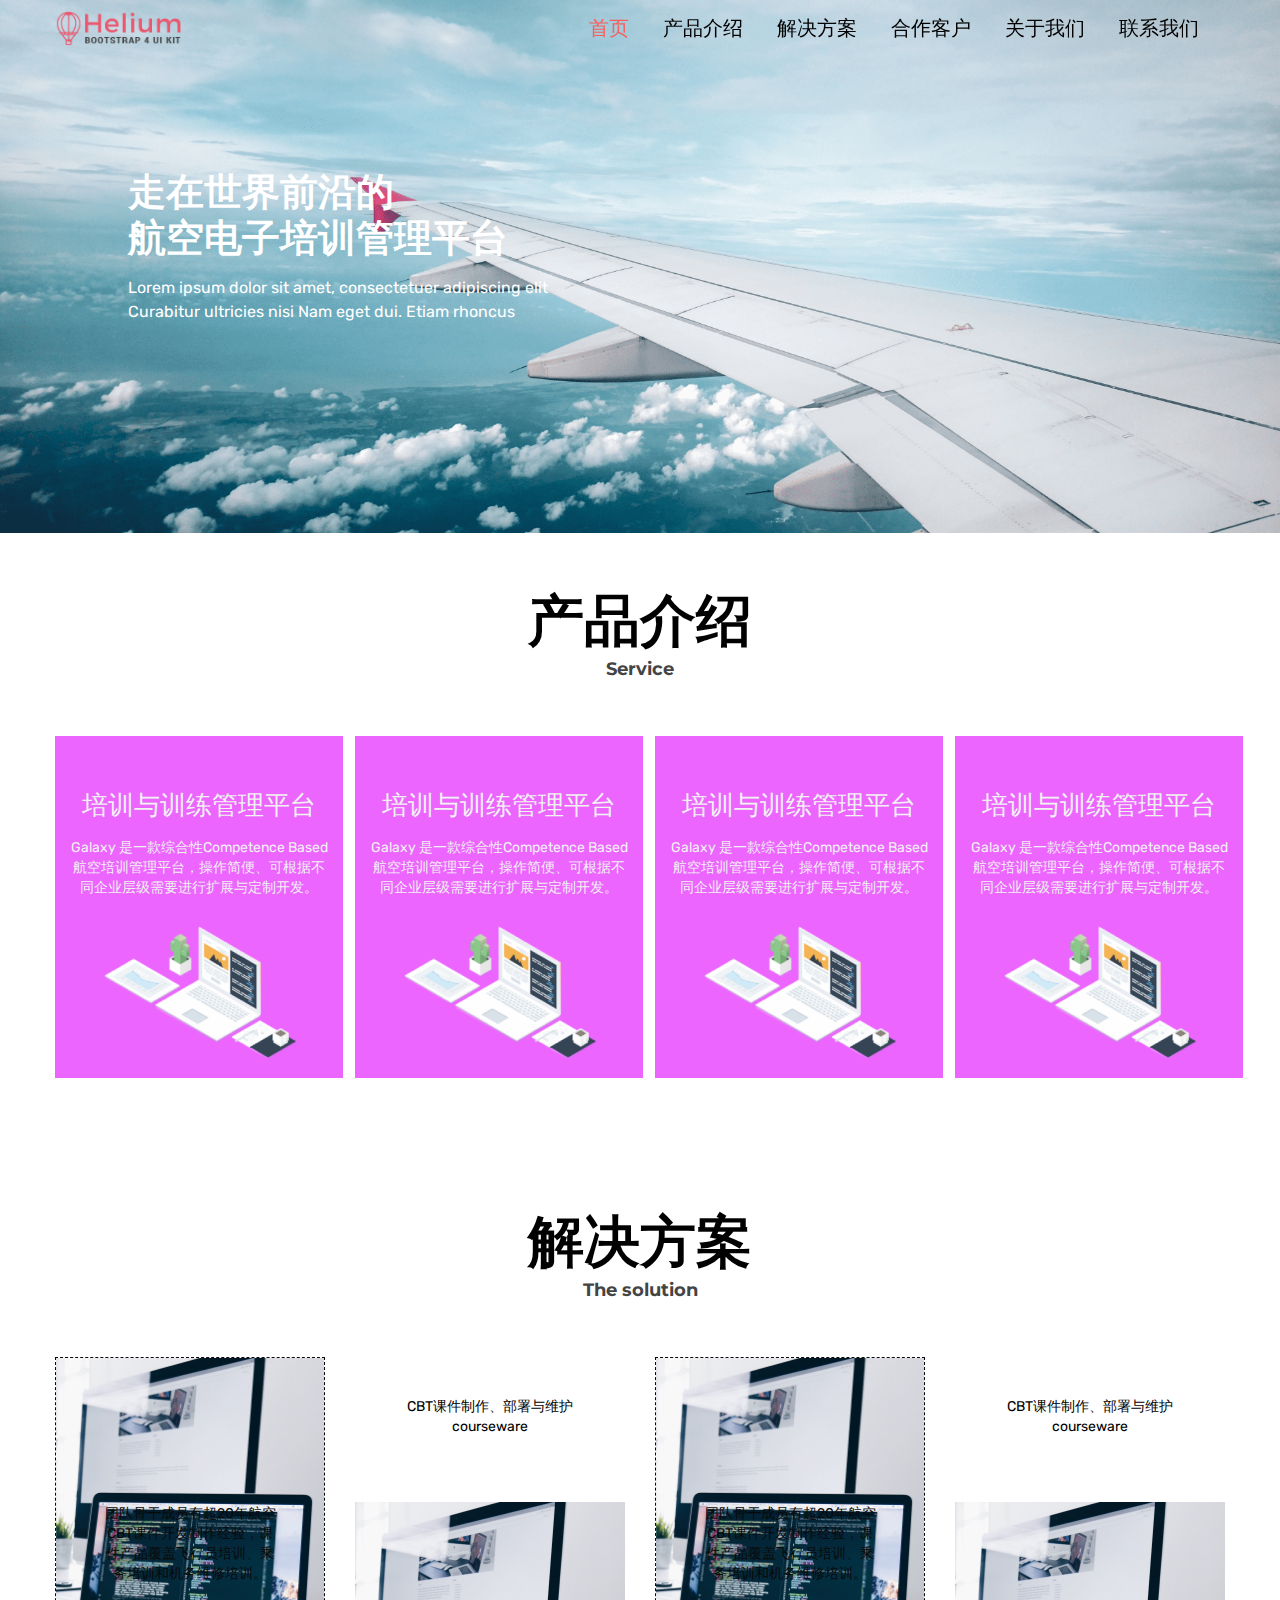
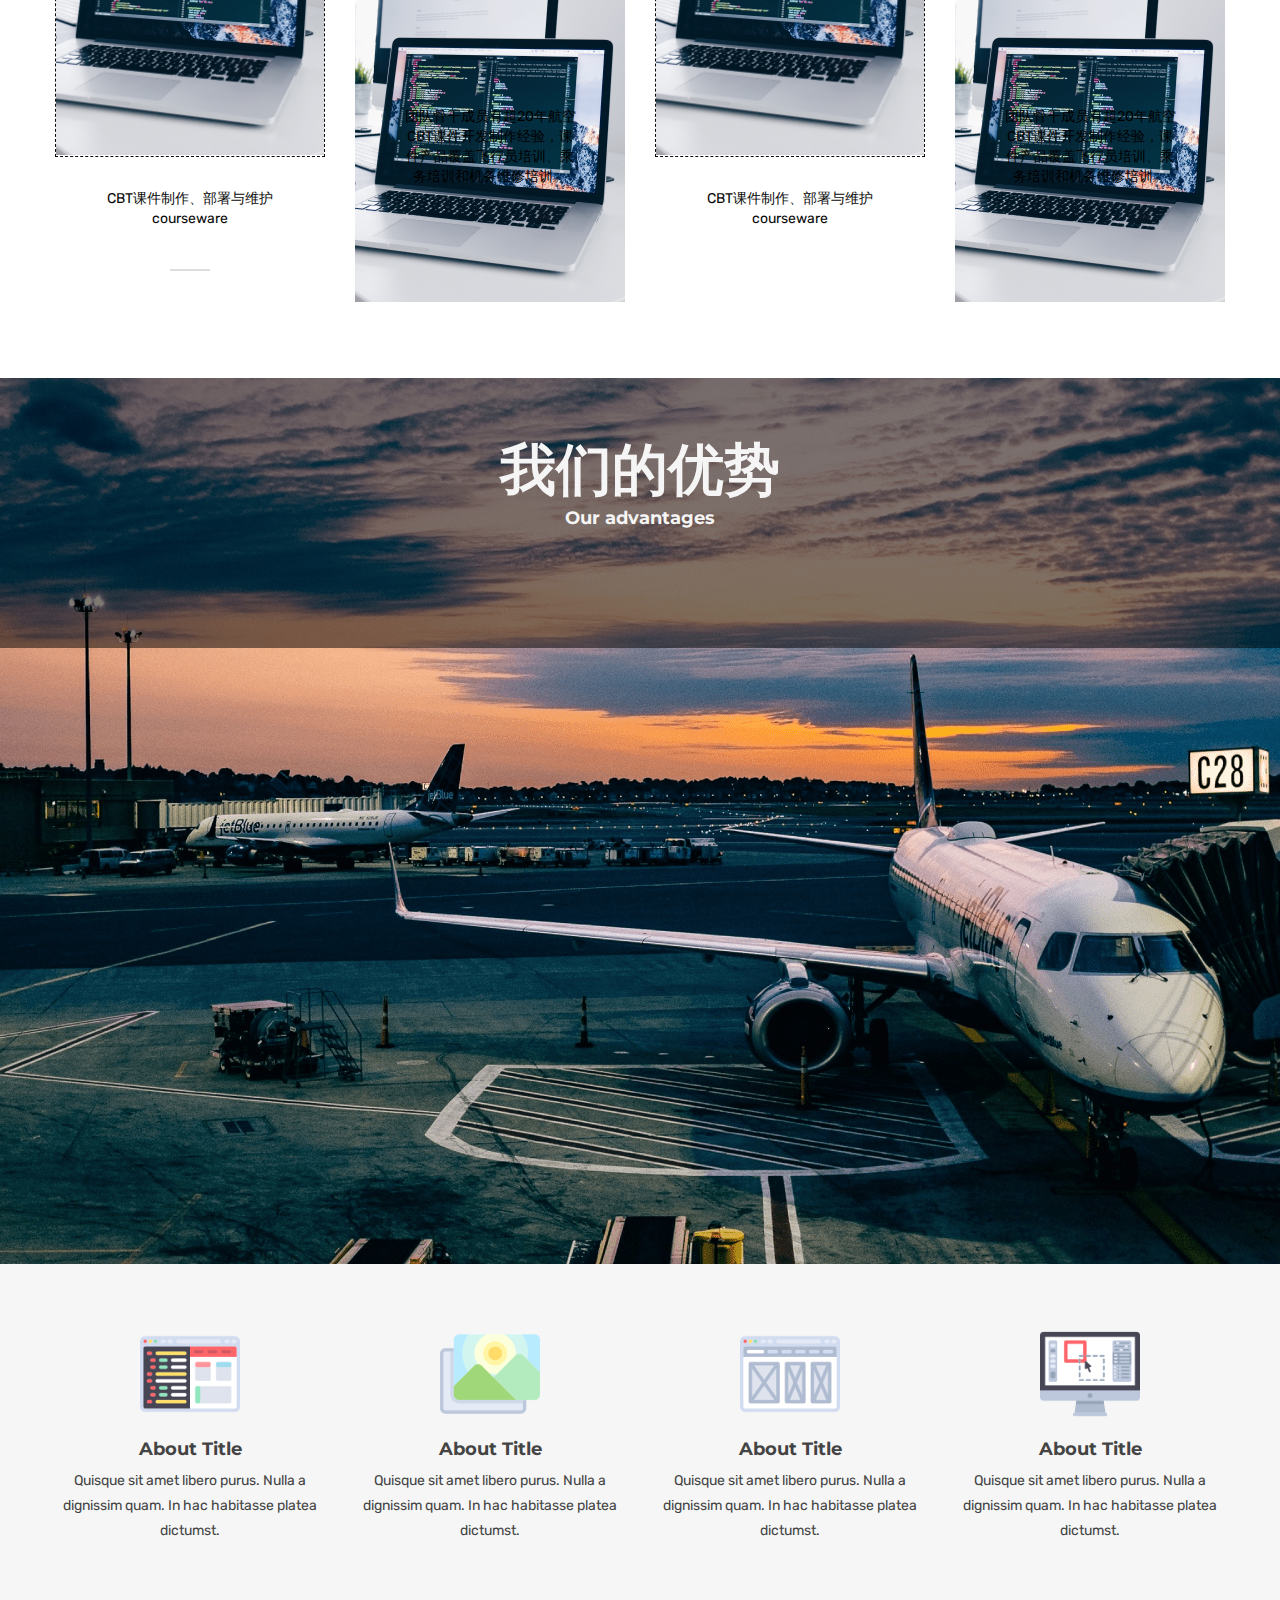
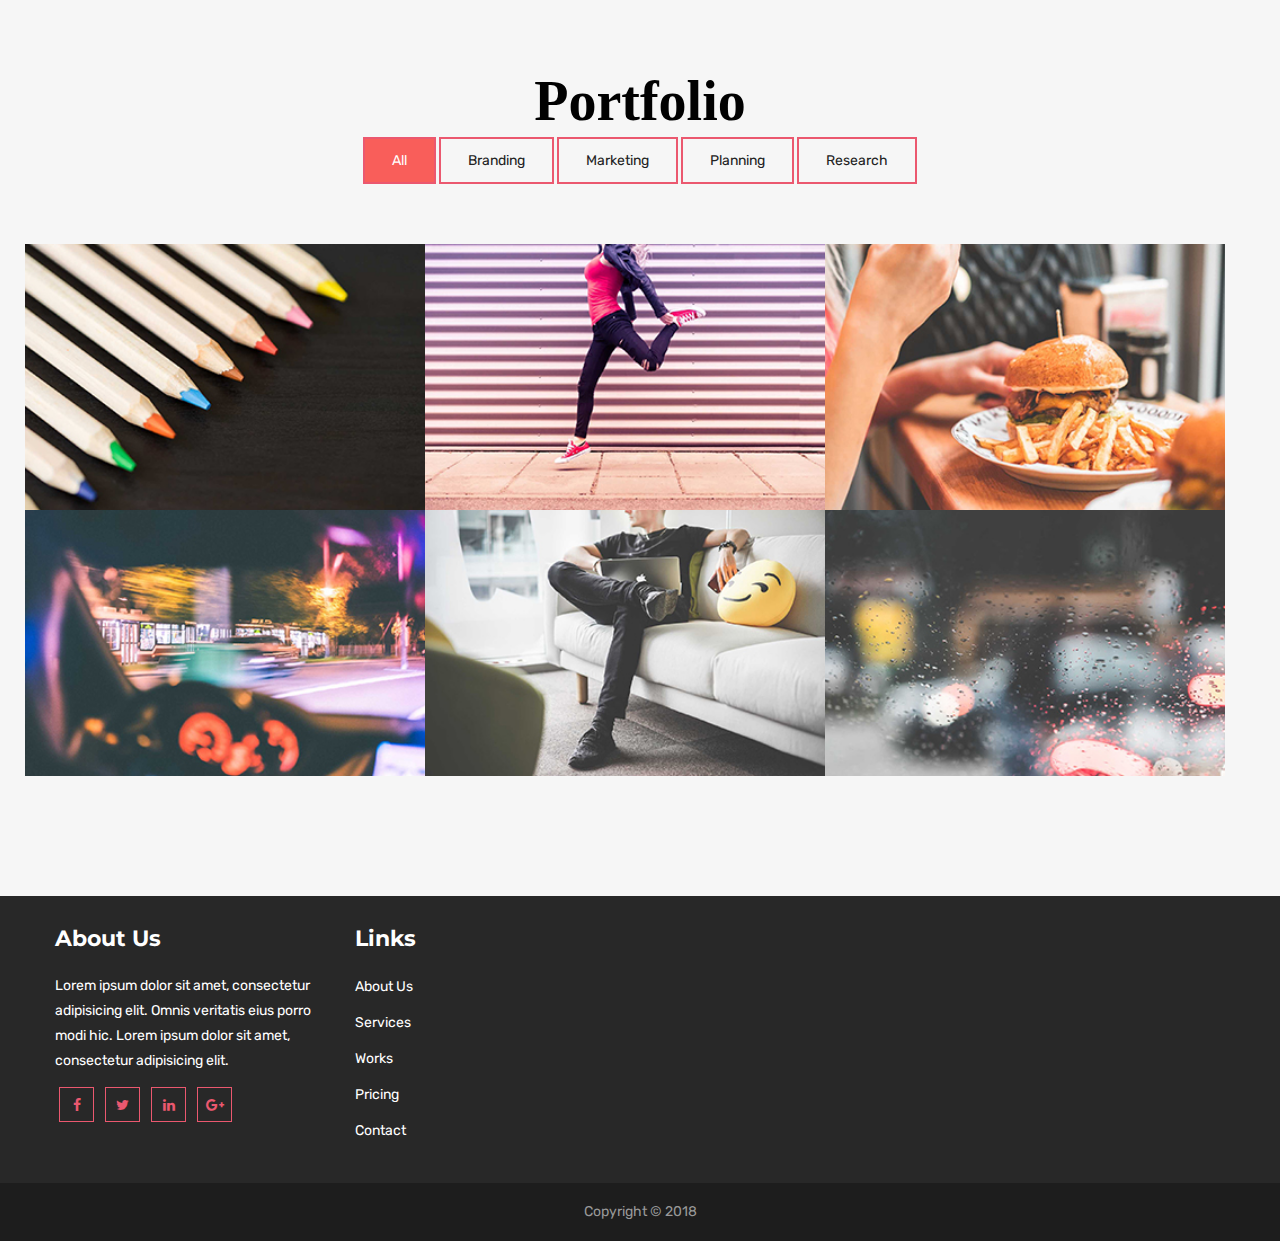
==== commit 49da245b: "Mod 样式修改" ====
--- a/index.html
+++ b/index.html
@@ -341,6 +341,19 @@
     </div>
   </div>
   <!--解决方案结束-->
+
+  <!--我们的优势开始-->
+  <div id="counter">
+    <div style="background: rgba(0,0,0,0.5);padding: 5% 0;">
+      <div class="row count-to-sec">
+        <div class="col-md-12">
+          <h2 class="section-title wow fadeInDown animated" data-wow-delay="0.3s" style="color:#F5F5F5;">我们的优势</h2>
+          <h2 class="title-lg wow fadeInDown animated" data-wow-delay="0.3s" style="color:#F5F5F5;">Our advantages</h2>
+        </div>
+      </div>
+    </div>
+  </div>
+  <!--我们的优势结束-->
   <!-- About Section Start -->
   <div id="about" class="section-padding">
     <div class="container">
@@ -562,42 +575,6 @@
     <!-- Container Ends -->
   </section>
   <!-- Portfolio Section Ends -->
-
-  <!-- facts Section Start -->
-  <div id="counter">
-    <div style="background: rgba(0,0,0,0.5);padding: 5% 0;">
-      <div class="row count-to-sec">
-        <div class="col-lg-3 col-md-6 col-xs-12 count-one">
-          <span class="icon"><i class="fa fa-download"> </i></span>
-          <h3 class="timer count-value" data-to="561" data-speed="1000">561</h3>
-          <hr class="width25-divider">
-          <small class="count-title">Downloads</small>
-        </div>
-
-        <div class="col-lg-3 col-md-6 col-xs-12 count-one">
-          <span class="icon"><i class="fa fa-user"> </i></span>
-          <h3 class="timer count-value" data-to="950" data-speed="1000">950</h3>
-          <hr class="width25-divider">
-          <small class="count-title">Developers</small>
-        </div>
-
-        <div class="col-lg-3 col-md-6 col-xs-12 count-one">
-          <span class="icon"><i class="fa fa-desktop"> </i></span>
-          <h3 class="timer count-value" data-to="978" data-speed="1000">978</h3>
-          <hr class="width25-divider">
-          <small class="count-title">Lines of code written</small>
-        </div>
-
-        <div class="col-lg-3 col-md-6 col-xs-12 count-one">
-          <span class="icon"><i class="fa fa-coffee"> </i></span>
-          <h3 class="timer count-value" data-to="1700" data-speed="1000">1700</h3>
-          <hr class="width25-divider">
-          <small class="count-title">Cups of coffee consumed</small>
-        </div>
-      </div>
-    </div>
-  </div>
-  <!-- facts Section End -->
 
 
 
--- a/css/main.css
+++ b/css/main.css
@@ -2838,6 +2838,7 @@
 #counter {
   background: url(../img/about/unsplash.png) no-repeat center center;
   /*background-size: 100%;*/
+  height:886px;
 }
 
 .count-one {
@@ -4706,13 +4707,22 @@
 .team-members-tow figure:hover .services-item .services-item-top{
   opacity:0.6;
   filter:alpha(opacity=60); 
-  /* background: rgba(0, 0, 0, 0.85); */
   border:1px dashed #D3D3D3;
 
 }
 .team-members-tow figure:hover .services-item-bot{
   border:1px solid #27A6E8;
   color:#27A6E8 !important;
+}
+.team-members-tow figure:hover .services-item .services-item-top1{
+  border:1px solid #27A6E8;
+  color:#27A6E8 !important;
+
+}
+.team-members-tow figure:hover .services-item-bot1{
+  opacity:0.6;
+  filter:alpha(opacity=60); 
+  border:1px dashed #D3D3D3;
 }
 .services-item{
   width:270px;
@@ -4726,10 +4736,6 @@
   height:400px;
   border:1px dashed #090909;
 }
-/* .services-item .services-item-top:hover{
-  background: rgba(0, 0, 0, 0.85);
-  opacity: 0.2;
-} */
 .services-item .services-item-bot{
   width:228px;
   height:480px;
@@ -4761,14 +4767,12 @@
   position: relative;
   margin-left:21px;
   margin-right:21px;
-  border:1px solid #090909;
   height:480px;
   z-index: 1;
 }
 .services-item .services-item-bot1 {
   position: absolute;
   bottom:0;
-  border:1px dashed #000;
 }
 .services-item .services-item-top1 .info-title1{
   top:40px;
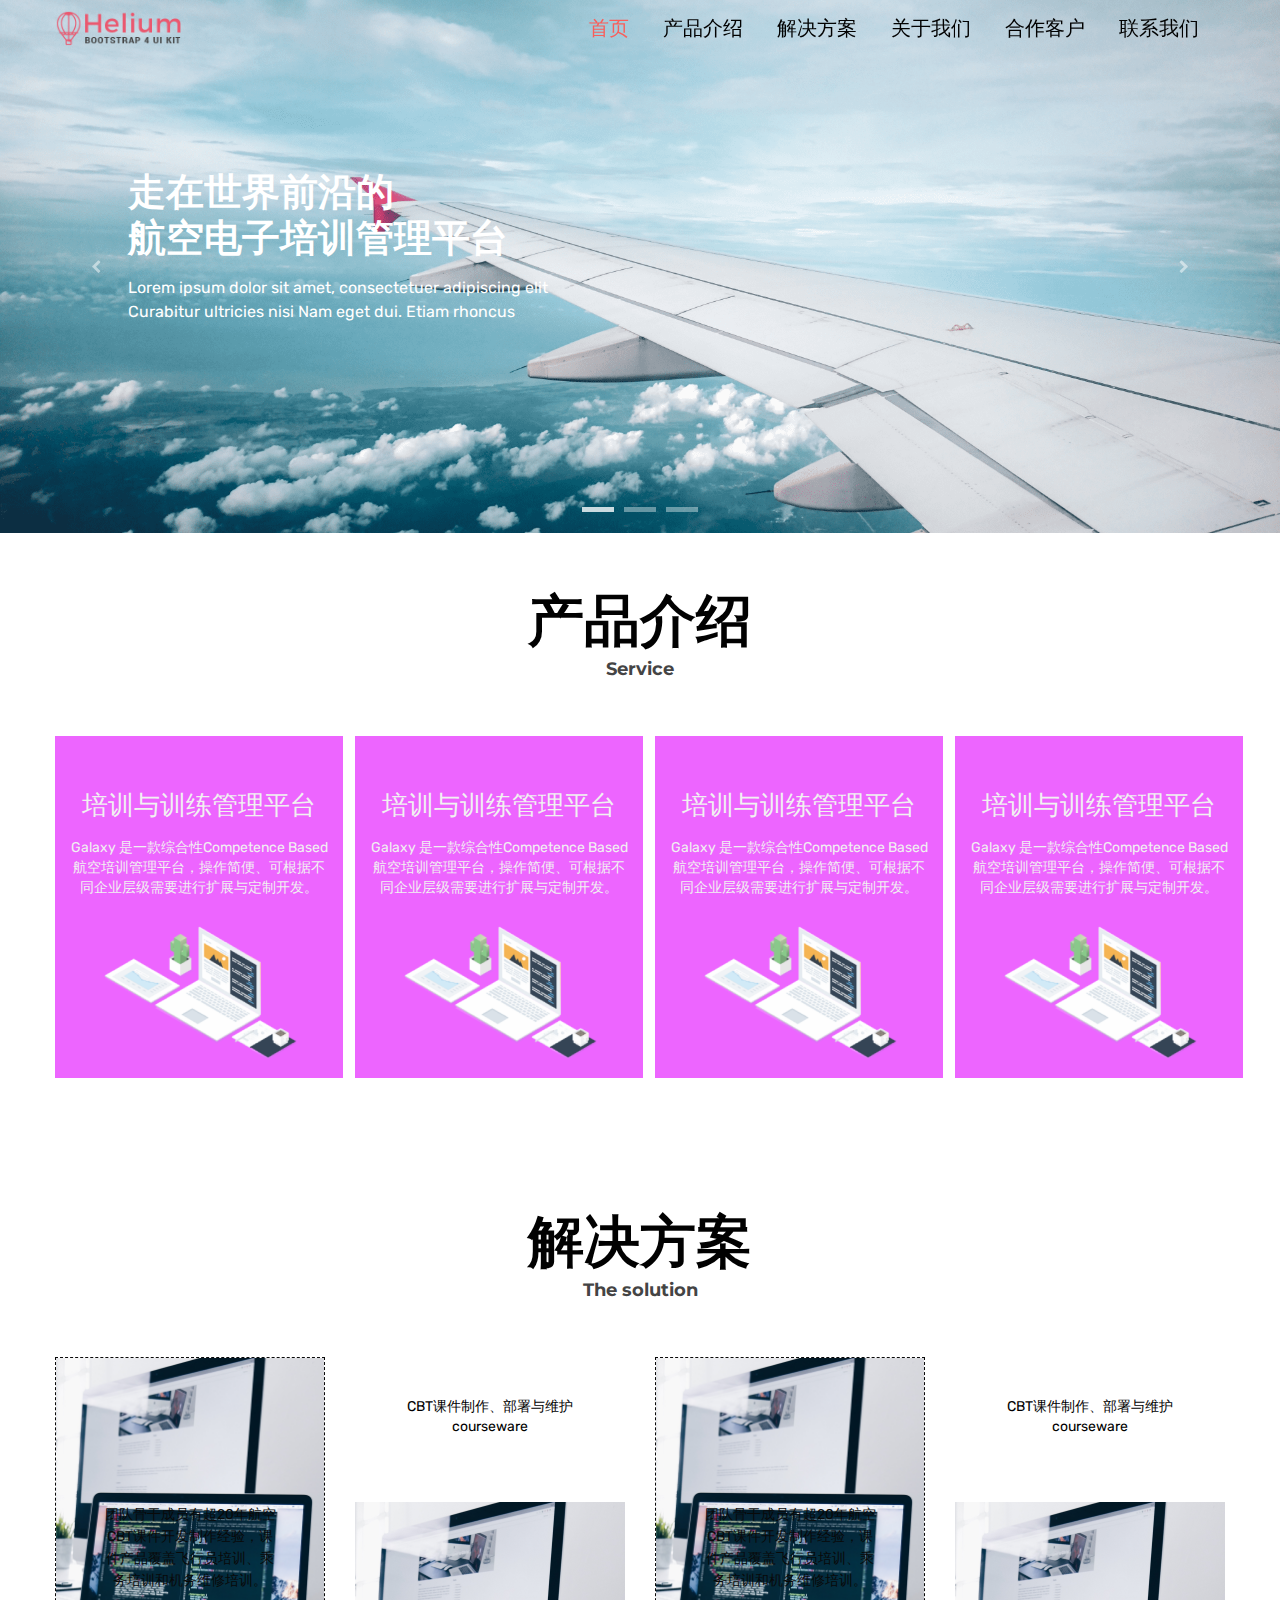
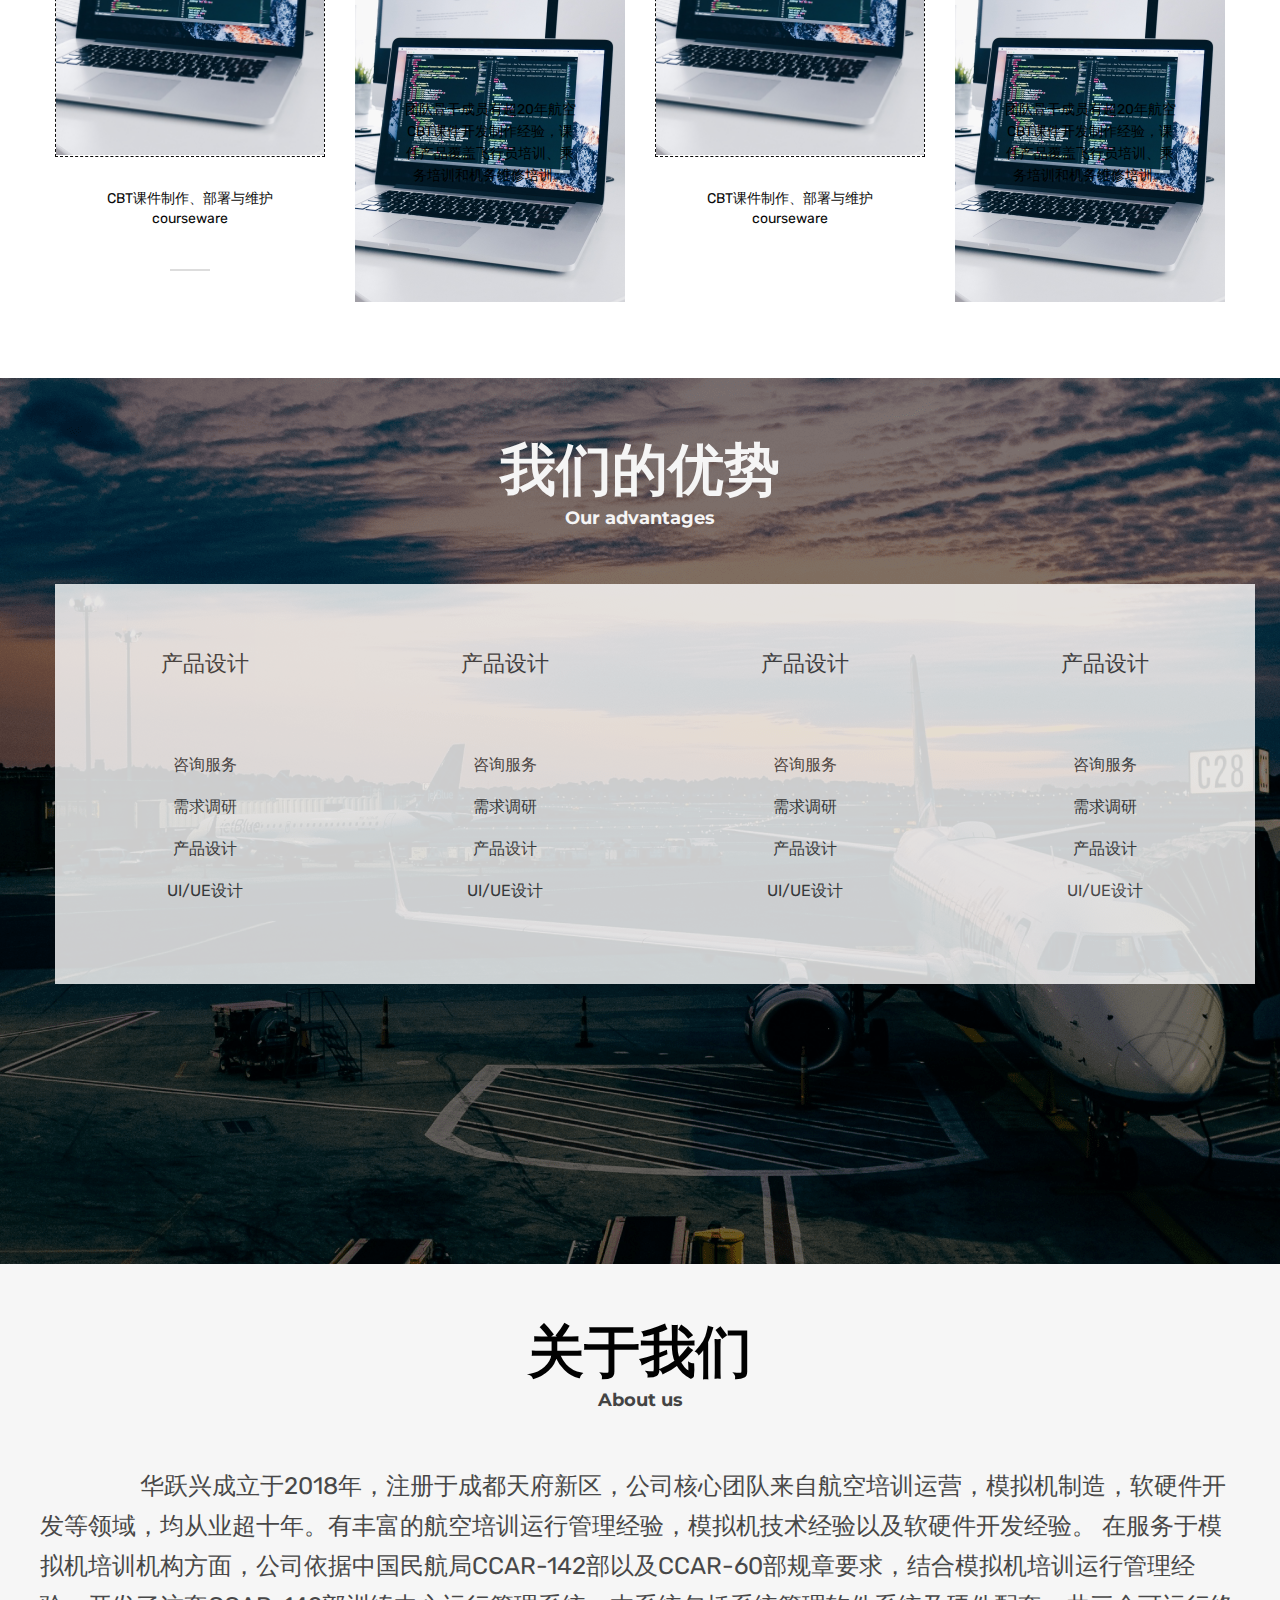
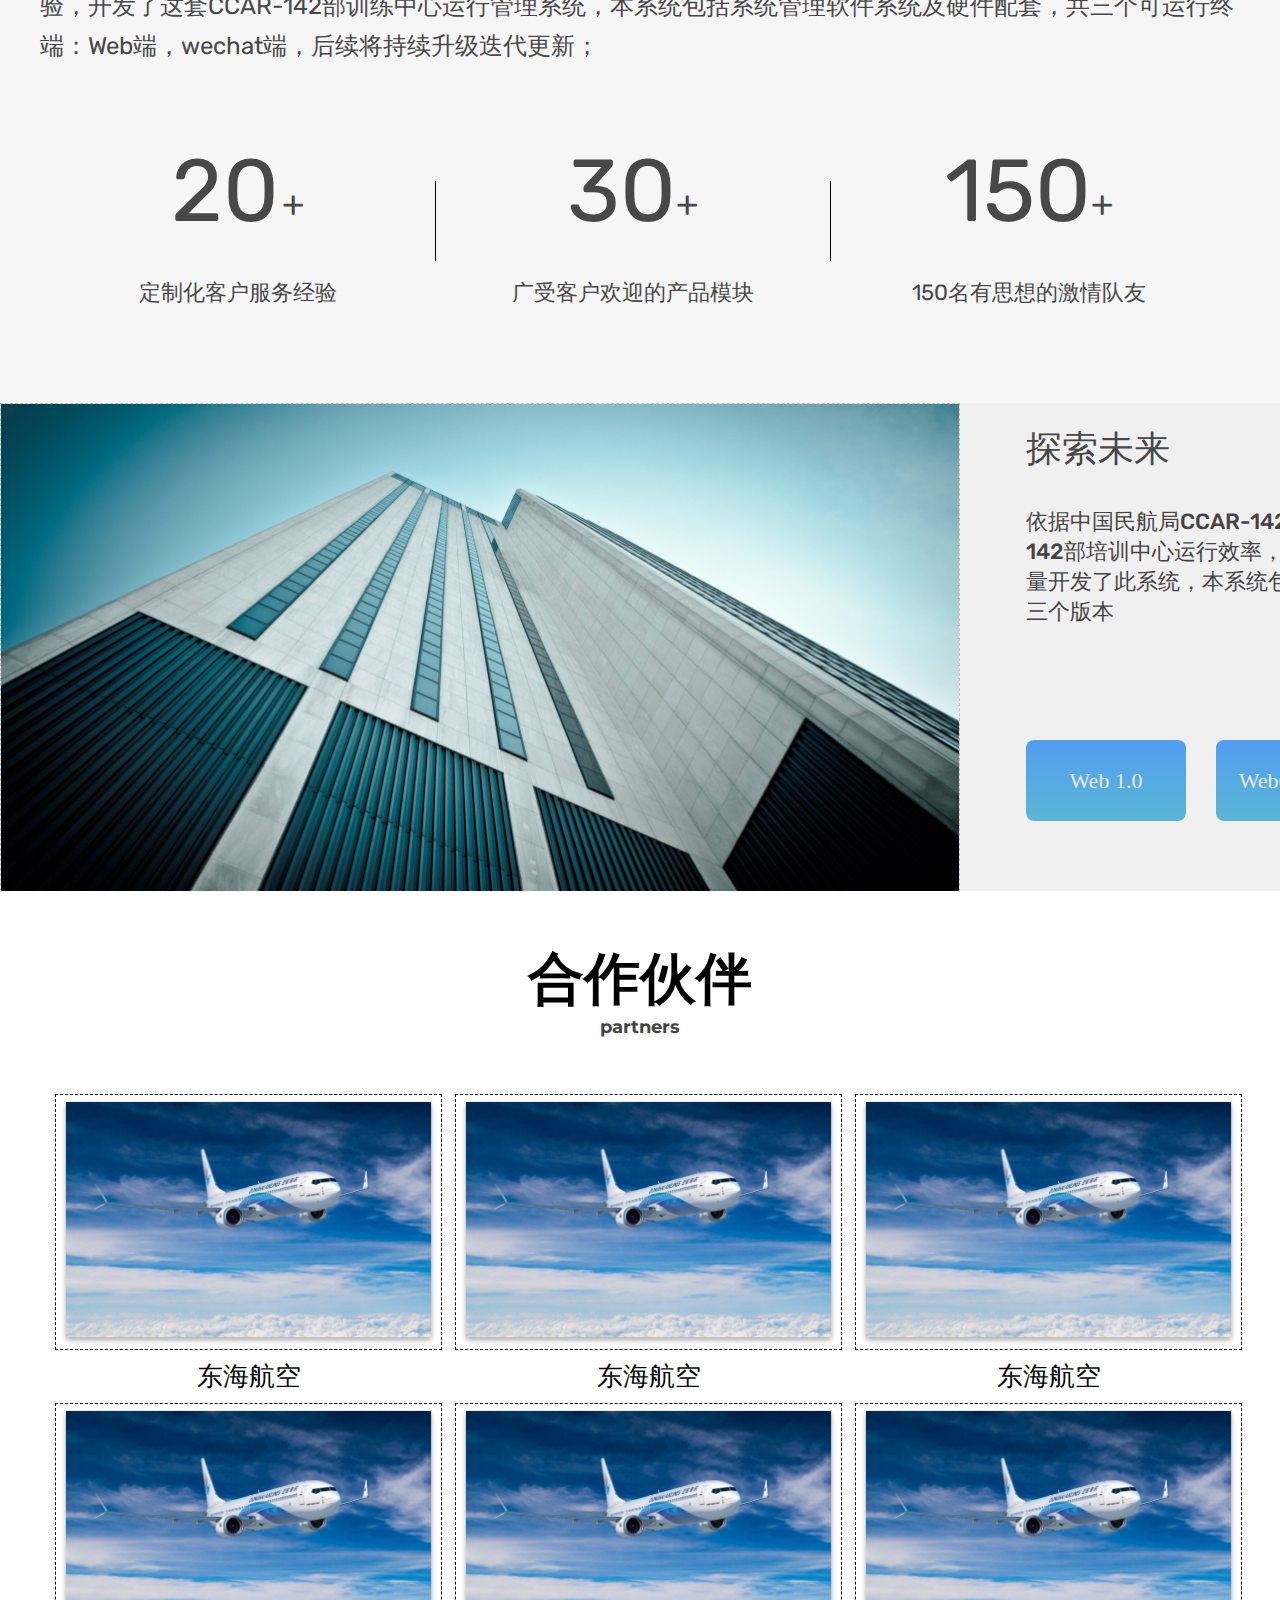
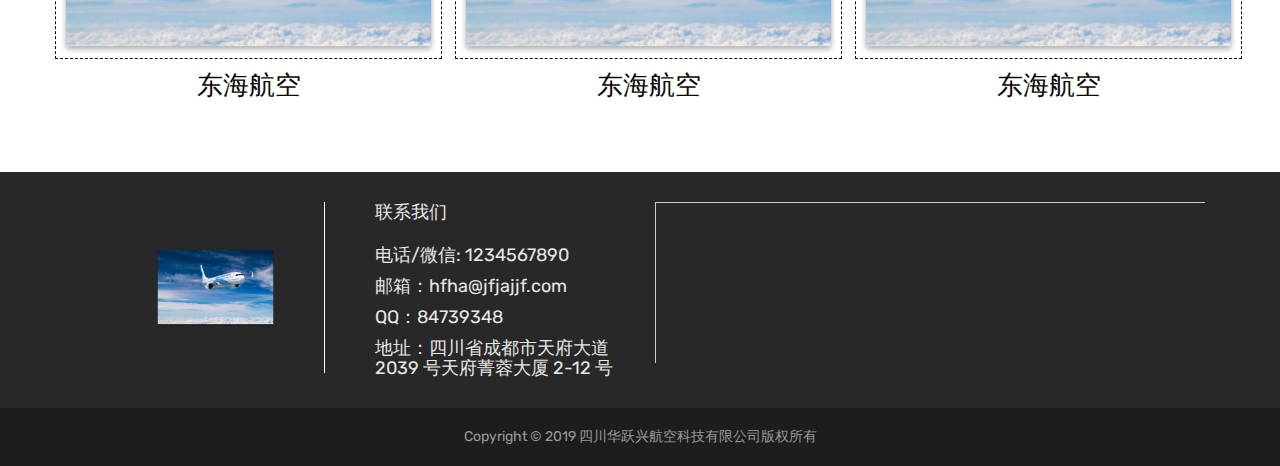
==== commit 3e2190fd: "Mod 官网代码提交" ====
--- a/index.html
+++ b/index.html
@@ -63,26 +63,16 @@
                 解决方案
               </a>
             </li>
-            <!-- <li class="nav-item">
-              <a class="nav-link" href="#portfolio">
-                Portfolio
-              </a>
-            </li> -->
-            <li class="nav-item">
-              <a class="nav-link" href="#team">
-                合作客户
-              </a>
-            </li>
             <li class="nav-item">
               <a class="nav-link" href="#about">
                 关于我们
               </a>
             </li>
-            <!-- <li class="nav-item">
-              <a class="nav-link" href="#pricing">
-                Pricing
-              </a>
-            </li> -->
+            <li class="nav-item">
+              <a class="nav-link" href="#partner">
+                合作客户
+              </a>
+            </li>
             <li class="nav-item">
               <a class="nav-link" href="#contact">
                 联系我们
@@ -110,25 +100,15 @@
           </a>
         </li>
         <li>
-          <a class="page-scroll" href="#team">
-            合作客户
-          </a>
-        </li>
-        <li>
           <a class="page-scroll" href="#about">
             关于我们
           </a>
         </li>
-        <!-- <li>
-          <a class="page-scroll" href="#team">
-            团队
+        <li>
+          <a class="page-scroll" href="#partner">
+            合作客户
           </a>
-        </li> -->
-        <!-- <li>
-          <a class="page-scroll" href="#pricing">
-            Pricing
-          </a>
-        </li> -->
+        </li>
         <li>
           <a class="page-scroll" href="#contact">
             联系我们
@@ -147,11 +127,11 @@
         <div id="light-slider" class="carousel slide">
           <div id="carousel-area">
             <div id="carousel-slider" class="carousel slide" data-ride="carousel">
-              <!--<ol class="carousel-indicators">
-                  <li data-target="#carousel-slider" data-slide-to="0" class="active"></li>
-                  <li data-target="#carousel-slider" data-slide-to="1"></li>
-                  <li data-target="#carousel-slider" data-slide-to="2"></li>
-                </ol>-->
+              <ol class="carousel-indicators">
+                <li data-target="#carousel-slider" data-slide-to="0" class="active"></li>
+                <li data-target="#carousel-slider" data-slide-to="1"></li>
+                <li data-target="#carousel-slider" data-slide-to="2"></li>
+              </ol>
               <div class="carousel-inner" role="listbox">
                 <div class="carousel-item active">
                   <img src="img/bg/backg.png" alt="">
@@ -162,12 +142,12 @@
                   </div>
                 </div>
               </div>
-              <!--<a class="carousel-control-prev" href="#carousel-slider" role="button" data-slide="prev">
-                  <i class="fa fa-chevron-left"></i>
-                </a>
-                <a class="carousel-control-next" href="#carousel-slider" role="button" data-slide="next">
-                  <i class="fa fa-chevron-right"></i>
-                </a>-->
+              <a class="carousel-control-prev" href="#carousel-slider" role="button" data-slide="prev">
+                <i class="fa fa-chevron-left"></i>
+              </a>
+              <a class="carousel-control-next" href="#carousel-slider" role="button" data-slide="next">
+                <i class="fa fa-chevron-right"></i>
+              </a>
             </div>
           </div>
         </div>
@@ -344,381 +324,272 @@
 
   <!--我们的优势开始-->
   <div id="counter">
-    <div style="background: rgba(0,0,0,0.5);padding: 5% 0;">
-      <div class="row count-to-sec">
-        <div class="col-md-12">
-          <h2 class="section-title wow fadeInDown animated" data-wow-delay="0.3s" style="color:#F5F5F5;">我们的优势</h2>
-          <h2 class="title-lg wow fadeInDown animated" data-wow-delay="0.3s" style="color:#F5F5F5;">Our advantages</h2>
+    <div style="background: rgba(0,0,0,0.5);padding: 5% 0; height:886px;">
+      <div class="container">
+        <div class="row count-to-sec">
+          <div class="col-md-12">
+            <h2 class="section-title wow fadeInDown animated" data-wow-delay="0.3s" style="color:#F5F5F5;">我们的优势</h2>
+            <h2 class="title-lg wow fadeInDown animated" data-wow-delay="0.3s" style="color:#F5F5F5;">Our advantages
+            </h2>
+          </div>
+        </div>
+        <div class="row">
+          <div class="col-lg-3 col-md-3 col-xs-12">
+            <figure>
+              <div class="counter-item">
+                <div class="item-info">
+                  <div class="info-title">产品设计</div>
+                  <div class="info-des">将模糊的产品构思和创意梳理成严谨的产
+                    品原型，并结合用户使用及推广计划等实
+                    际情况，制定切实可行的产品规划。
+                  </div>
+                  <hr>
+                  <ul>
+                    <li>咨询服务</li>
+                    <li>需求调研</li>
+                    <li>产品设计</li>
+                    <li>UI/UE设计</li>
+                  </ul>
+                </div>
+              </div>
+            </figure>
+          </div>
+          <div class="col-lg-3 col-md-3 col-xs-12">
+            <figure>
+              <div class="counter-item">
+                <div class="item-info">
+                  <div class="info-title">产品设计</div>
+                  <div class="info-des">将模糊的产品构思和创意梳理成严谨的产
+                    品原型，并结合用户使用及推广计划等实
+                    际情况，制定切实可行的产品规划。
+                  </div>
+                  <hr>
+                  <ul>
+                    <li>咨询服务</li>
+                    <li>需求调研</li>
+                    <li>产品设计</li>
+                    <li>UI/UE设计</li>
+                  </ul>
+                </div>
+              </div>
+            </figure>
+          </div>
+          <div class="col-lg-3 col-md-3 col-xs-12">
+            <figure>
+              <div class="counter-item">
+                <div class="item-info">
+                  <div class="info-title">产品设计</div>
+                  <div class="info-des">将模糊的产品构思和创意梳理成严谨的产
+                    品原型，并结合用户使用及推广计划等实
+                    际情况，制定切实可行的产品规划。
+                  </div>
+                  <hr>
+                  <ul>
+                    <li>咨询服务</li>
+                    <li>需求调研</li>
+                    <li>产品设计</li>
+                    <li>UI/UE设计</li>
+                  </ul>
+                </div>
+              </div>
+            </figure>
+          </div>
+          <div class="col-lg-3 col-md-3 col-xs-12">
+            <figure>
+              <div class="counter-item">
+                <div class="item-info">
+                  <div class="info-title">产品设计</div>
+                  <div class="info-des">将模糊的产品构思和创意梳理成严谨的产
+                    品原型，并结合用户使用及推广计划等实
+                    际情况，制定切实可行的产品规划。
+                  </div>
+                  <hr>
+                  <ul>
+                    <li>咨询服务</li>
+                    <li>需求调研</li>
+                    <li>产品设计</li>
+                    <li>UI/UE设计</li>
+                  </ul>
+                </div>
+              </div>
+            </figure>
+          </div>
         </div>
       </div>
     </div>
   </div>
   <!--我们的优势结束-->
-  <!-- About Section Start -->
-  <div id="about" class="section-padding">
+  <!-- 关于我们开始 -->
+  <div id="about">
     <div class="container">
       <div class="row">
-        <div class="col-lg-3 col-md-6 col-xs-12">
-          <div class="about block text-center">
-            <img src="img/about/img1.png" alt="">
-            <h5><a href="#">About Title</a></h5>
-            <p>Quisque sit amet libero purus. Nulla a dignissim quam. In hac habitasse platea dictumst.</p>
-          </div>
-        </div>
-        <div class="col-lg-3 col-md-6 col-xs-12">
-          <div class="about block text-center">
-            <img src="img/about/img2.png" alt="">
-            <h5><a href="#">About Title</a></h5>
-            <p>Quisque sit amet libero purus. Nulla a dignissim quam. In hac habitasse platea dictumst.</p>
-          </div>
-        </div>
-        <div class="col-lg-3 col-md-6 col-xs-12">
-          <div class="about block text-center">
-            <img src="img/about/img3.png" alt="">
-            <h5><a href="#">About Title</a></h5>
-            <p>Quisque sit amet libero purus. Nulla a dignissim quam. In hac habitasse platea dictumst.</p>
-          </div>
-        </div>
-        <div class="col-lg-3 col-md-6 col-xs-12">
-          <div class="about block text-center">
-            <img src="img/about/img4.png" alt="">
-            <h5><a href="#">About Title</a></h5>
-            <p>Quisque sit amet libero purus. Nulla a dignissim quam. In hac habitasse platea dictumst.</p>
+        <div class="col-md-12">
+          <h2 class="section-title wow fadeInDown animated" data-wow-delay="0.3s">关于我们</h2>
+          <h2 class="title-lg wow fadeInDown animated" data-wow-delay="0.3s">About us</h2>
+        </div>
+      </div>
+      <div class="row">
+        <div class="about-content">
+          华跃兴成立于2018年，注册于成都天府新区，公司核心团队来自航空培训运营，模拟机制造，软硬件开发等领域，均从业超十年。有丰富的航空培训运行管理经验，模拟机技术经验以及软硬件开发经验。
+          在服务于模拟机培训机构方面，公司依据中国民航局CCAR-142部以及CCAR-60部规章要求，结合模拟机培训运行管理经验，开发了这套CCAR-142部训练中心运行管理系统，本系统包括系统管理软件系统及硬件配套，共三个可运行终端：Web端，wechat端，后续将持续升级迭代更新；
+        </div>
+      </div>
+      <div class="row" style="width:1199px;">
+        <div class="about-bot col-xs-12">
+          <div class="bot-item clearfix">
+            <span class="number-left">20</span>
+            <span class="number-right">+</span>
+            <div class="shu"></div>
+            <div class="number-bot">
+              定制化客户服务经验
+            </div>
+          </div>
+        </div>
+        <div class="about-bot col-xs-12">
+          <div class="bot-item clearfix">
+            <span class="number-left">30</span><span class="number-right">+</span>
+            <div class="shu"></div>
+            <div class="number-bot">
+              广受客户欢迎的产品模块
+            </div>
+          </div>
+        </div>
+        <div class="about-bot col-xs-12">
+          <div class="bot-item clearfix">
+            <span class="number-left">150</span><span class="number-right">+</span>
+            <div class="number-bot">
+              150名有思想的激情队友
+            </div>
+          </div>
+        </div>
+      </div>
+    </div>
+    <div class="nowContainer">
+      <div class="about-thr">
+        <div class="about-thr-left">
+          <img src="img/about/about-thr.png">
+        </div>
+        <div class="about-thr-right">
+          <div class="thr-right-tit">探索未来</div>
+          <div class="thr-right-cont">
+            依据中国民航局CCAR-142部规章，为了提高CCAR-142部培训中心运行效率，降低运行成本，提高培训质量开发了此系统，本系统包括管理软件及硬件配套，共三个版本
+          </div>
+          <div class="thr-right-bot">
+            <ul>
+              <li>Web 1.0</li>
+              <li>WebChat 1.0</li>
+              <li>APP 1.0</li>
+            </ul>
           </div>
         </div>
       </div>
     </div>
   </div>
-  <!-- About Section End -->
-
-  <!-- Portfolio Section -->
-  <section id="portfolio" class="section-padding">
-    <!-- Container Starts -->
+  <!-- 关于我们结束 -->
+  <!--合作伙伴开始-->
+  <div id="partner" class="section-padding">
     <div class="container">
       <div class="row">
         <div class="col-md-12">
-          <h2 class="section-title wow fadeInDown animated" data-wow-delay="0.3s">Portfolio</h2>
-        </div>
-      </div>
-      <div class="row">
-        <div class="col-lg-12 col-md-12">
-          <!-- Portfolio Controller/Buttons -->
-          <div class="controls text-center wow fadeInUpQuick" data-wow-delay=".6s">
-            <a class="filter active btn btn-common" data-filter="all">
-              All
-            </a>
-            <a class="filter btn btn-common" data-filter=".branding">
-              Branding
-            </a>
-            <a class="filter btn btn-common" data-filter=".marketing">
-              Marketing
-            </a>
-            <a class="filter btn btn-common" data-filter=".planning">
-              Planning
-            </a>
-            <a class="filter btn btn-common" data-filter=".research">
-              Research
-            </a>
-          </div>
-          <!-- Portfolio Controller/Buttons Ends-->
-        </div>
-
-        <!-- Portfolio Recent Projects -->
-        <div id="portfolio" class="row wow fadeInUpQuick" data-wow-delay="0.8s">
-          <div class="col-lg-4 col-md-6 col-xs-12 mix marketing planning">
-            <div class="portfolio-item">
-              <div class="portfolio-img">
-                <img src="img/portfolio/img1.jpg" alt="" />
-              </div>
-              <div class="portfoli-content">
-                <div class="sup-desc-wrap">
-                  <div class="sup-desc-inner">
-                    <div class="sup-link">
-                      <a class="left-link" href="#"><i class="fa fa-link"></i></a>
-                      <a class="right-link" href="#"><i class="fa fa-heart"></i></a>
-                    </div>
-                    <div class="sup-meta-wrap">
-                      <a class="sup-title" href="#">
-                        <h4>TITLE HERE</h4>
-                      </a>
-                      <p class="sup-description">Lorem ipsum dolor sit amet, consectetur adipisicing elit. Sapiente vel
-                        quisquam.</p>
-                    </div>
-                  </div>
-                </div>
-              </div>
-            </div>
-          </div>
-          <div class="col-lg-4 col-md-6 col-xs-12 mix branding planning">
-            <div class="portfolio-item">
-              <div class="portfolio-img">
-                <img src="img/portfolio/img2.jpg" alt="" />
-              </div>
-              <div class="portfoli-content">
-                <div class="sup-desc-wrap">
-                  <div class="sup-desc-inner">
-                    <div class="sup-link">
-                      <a class="left-link" href="#"><i class="fa fa-link"></i></a>
-                      <a class="right-link" href="#"><i class="fa fa-heart"></i></a>
-                    </div>
-                    <div class="sup-meta-wrap">
-                      <a class="sup-title" href="#">
-                        <h4>TITLE HERE</h4>
-                      </a>
-                      <p class="sup-description">Lorem ipsum dolor sit amet, consectetur adipisicing elit. Sapiente vel
-                        quisquam.</p>
-                    </div>
-                  </div>
-                </div>
-              </div>
-            </div>
-          </div>
-          <div class="col-lg-4 col-md-6 col-xs-12 mix branding research">
-            <div class="portfolio-item">
-              <div class="portfolio-img">
-                <img src="img/portfolio/img3.jpg" alt="" />
-              </div>
-              <div class="portfoli-content">
-                <div class="sup-desc-wrap">
-                  <div class="sup-desc-inner">
-                    <div class="sup-link">
-                      <a class="left-link" href="#"><i class="fa fa-link"></i></a>
-                      <a class="right-link" href="#"><i class="fa fa-heart"></i></a>
-                    </div>
-                    <div class="sup-meta-wrap">
-                      <a class="sup-title" href="#">
-                        <h4>TITLE HERE</h4>
-                      </a>
-                      <p class="sup-description">Lorem ipsum dolor sit amet, consectetur adipisicing elit. Sapiente vel
-                        quisquam.</p>
-                    </div>
-                  </div>
-                </div>
-              </div>
-            </div>
-          </div>
-          <div class="col-lg-4 col-md-6 col-xs-12 mix marketing research">
-            <div class="portfolio-item">
-              <div class="portfolio-img">
-                <img src="img/portfolio/img4.jpg" alt="" />
-              </div>
-              <div class="portfoli-content">
-                <div class="sup-desc-wrap">
-                  <div class="sup-desc-inner">
-                    <div class="sup-link">
-                      <a class="left-link" href="#"><i class="fa fa-link"></i></a>
-                      <a class="right-link" href="#"><i class="fa fa-heart"></i></a>
-                    </div>
-                    <div class="sup-meta-wrap">
-                      <a class="sup-title" href="#">
-                        <h4>TITLE HERE</h4>
-                      </a>
-                      <p class="sup-description">Lorem ipsum dolor sit amet, consectetur adipisicing elit. Sapiente vel
-                        quisquam.</p>
-                    </div>
-                  </div>
-                </div>
-              </div>
-            </div>
-          </div>
-          <div class="col-lg-4 col-md-6 col-xs-12 mix marketing planning">
-            <div class="portfolio-item">
-              <div class="portfolio-img">
-                <img src="img/portfolio/img5.jpg" alt="" />
-              </div>
-              <div class="portfoli-content">
-                <div class="sup-desc-wrap">
-                  <div class="sup-desc-inner">
-                    <div class="sup-link">
-                      <a class="left-link" href="#"><i class="fa fa-link"></i></a>
-                      <a class="right-link" href="#"><i class="fa fa-heart"></i></a>
-                    </div>
-                    <div class="sup-meta-wrap">
-                      <a class="sup-title" href="#">
-                        <h4>TITLE HERE</h4>
-                      </a>
-                      <p class="sup-description">Lorem ipsum dolor sit amet, consectetur adipisicing elit. Sapiente vel
-                        quisquam.</p>
-                    </div>
-                  </div>
-                </div>
-              </div>
-            </div>
-          </div>
-          <div class="col-lg-4 col-md-6 col-xs-12 mix planning research">
-            <div class="portfolio-item">
-              <div class="portfolio-img">
-                <img src="img/portfolio/img6.jpg" alt="" />
-              </div>
-              <div class="portfoli-content">
-                <div class="sup-desc-wrap">
-                  <div class="sup-desc-inner">
-                    <div class="sup-link">
-                      <a class="left-link" href="#"><i class="fa fa-link"></i></a>
-                      <a class="right-link" href="#"><i class="fa fa-heart"></i></a>
-                    </div>
-                    <div class="sup-meta-wrap">
-                      <a class="sup-title" href="#">
-                        <h4>TITLE HERE</h4>
-                      </a>
-                      <p class="sup-description">Lorem ipsum dolor sit amet, consectetur adipisicing elit. Sapiente vel
-                        quisquam.</p>
-                    </div>
-                  </div>
-                </div>
-              </div>
-            </div>
-          </div>
-        </div>
-      </div>
-    </div>
-    <!-- Container Ends -->
-  </section>
-  <!-- Portfolio Section Ends -->
-
-
-
-  <!-- Contact Form Section Start -->
-  <!--<section id="contact" class="contact-form section-padding">
-      <div class="container">
-        <div class="row">
-          <div class="col-md-12">
-            <h2 class="section-title wow fadeInDown animated" data-wow-delay="0.3s">Contact Us</h2>
-          </div>
-        </div>
-        <div class="row">
-          <div class="col-lg-8 col-md-6 col-xs-12">
-            <h3 class="title-head text-left">Get in touch</h3>
-            <form class="contact-form" data-toggle="validator">
-              <div class="row">
-                <div class="col-lg-4 col-md-12 col-xs-12">
-                  <div class="form-group">
-                    <i class="contact-icon fa fa-user"></i>
-                    <input type="text" class="form-control" id="name" placeholder="Full Name" required data-error="Please enter your name">
-                    <div class="help-block with-errors"></div>
-                  </div>
-                </div>
-                <div class="col-lg-4 col-md-12 col-xs-12">
-                  <div class="form-group">
-                    <i class="contact-icon fa fa-envelope-o"></i>
-                    <input type="email" class="form-control" id="email" placeholder="Email" required data-error="Please enter your email">
-                    <div class="help-block with-errors"></div>
-                  </div>
-                </div>
-                <div class="col-lg-4 col-md-12 col-xs-12">
-                  <div class="form-group">
-                    <i class="contact-icon fa fa-pencil-square-o"></i>
-                    <input type="text" class="form-control" id="subject" placeholder="Subject" required data-error="Please enter your Subject">
-                    <div class="help-block with-errors"></div>
-                  </div>
-                </div>
-                <div class="col-lg-12 col-md-12 col-xs-12">
-                  <textarea class="form-control" id="message" rows="4" placeholder="Message" required data-error="Please enter your message"></textarea>
-                  <div class="help-block with-errors"></div>
-                  <button type="submit" id="form-submit" class="btn btn-common btn-form-submit">Send Message</button>
-                  <div id="msgSubmit" class="h3 text-center hidden"></div>
-                  <div class="clearfix"></div>
-                </div>
-              </div>
-            </form>
-          </div>
-
-          <div class="col-lg-4 col-md-6 col-xs-12">
-            <h4 class="contact-info-title text-left">Contact Information</h4>
-            <div class="contact-info">
-              <address>
-              <i class="lni-map-marker icons cyan-color contact-info-icon"></i>
-              Level 13, 2 Elizabeth St, Melbourne,
-            </address>
-              <div class="tel-info">
-                <a href="tel:1800452308"><i class="lni-mobile icons cyan-color contact-info-icon"></i>1800 452 308</a>
-                <a href="tel:+61(8)82343555"><i class="lni-phone icons cyan-color contact-info-icon"></i>+61 (8) 8234 3555</a>
-              </div>
-              <a href="mailto:hello@spiritapp.com"><i class="lni-envelope icons cyan-color contact-info-icon"></i>admin@uideck.com</a>
-              <a href="#"><i class="lni-tab icons cyan-color contact-info-icon"></i>www.uideck.com</a>
-              <ul class="social-links">
-                <li>
-                  <a href="#" class="fa fa-facebook"></a>
-                </li>
-                <li>
-                  <a href="#" class="fa fa-twitter"></a>
-                </li>
-                <li>
-                  <a href="#" class="fa fa-instagram"></a>
-                </li>
-                <li>
-                  <a href="#" class="fa fa-linkedin"></a>
-                </li>
-              </ul>
-            </div>
-          </div>
-        </div>
-      </div>
-    </section>-->
-  <!-- Contact Form Section End -->
-
-  <!-- Footer Section -->
-  <footer class="footer">
-    <!-- Container Starts -->
+          <h2 class="section-title wow fadeInDown animated" data-wow-delay="0.3s">合作伙伴</h2>
+          <h2 class="title-lg wow fadeInDown animated" data-wow-delay="0.3s">partners</h2>
+        </div>
+      </div>
+      <div class="row">
+        <div class="col-lg-4 col-md-4 col-xs-12">
+          <figure>
+            <div class="partner-item">
+              <div class="partner-item-img"><img src="img/partners/timg@2x.png"></div>
+              <span>东海航空</span>
+            </div>
+          </figure>
+        </div>
+        <div class="col-lg-4 col-md-4 col-xs-12">
+          <figure>
+            <div class="partner-item">
+              <div class="partner-item-img"><img src="img/partners/timg@2x.png"></div>
+              <span>东海航空</span>
+            </div>
+          </figure>
+        </div>
+        <div class="col-lg-4 col-md-4 col-xs-12">
+          <figure>
+            <div class="partner-item">
+              <div class="partner-item-img"><img src="img/partners/timg@2x.png"></div>
+              <span>东海航空</span>
+            </div>
+          </figure>
+        </div>
+      </div>
+      <div class="row">
+        <div class="col-lg-4 col-md-4 col-xs-12">
+          <figure>
+            <div class="partner-item">
+              <div class="partner-item-img"><img src="img/partners/timg@2x.png"></div>
+              <span>东海航空</span>
+            </div>
+          </figure>
+        </div>
+        <div class="col-lg-4 col-md-4 col-xs-12">
+          <figure>
+            <div class="partner-item">
+              <div class="partner-item-img"><img src="img/partners/timg@2x.png"></div>
+              <span>东海航空</span>
+            </div>
+          </figure>
+        </div>
+        <div class="col-lg-4 col-md-4 col-xs-12">
+          <figure>
+            <div class="partner-item">
+              <div class="partner-item-img"><img src="img/partners/timg@2x.png"></div>
+              <span>东海航空</span>
+            </div>
+          </figure>
+        </div>
+      </div>
+    </div>
+  </div>
+  <!--合作伙伴结束-->
+  <!-- 底部开始 -->
+  <footer class="footer" id="contact">
     <div class="container">
-      <!-- Row Starts -->
       <div class="row section">
-        <!-- Footer Widget Starts -->
-        <div class="footer-widget col-lg-3 col-md-6 col-xs-12 wow fadeIn">
-          <h3 class="small-title">
-            About Us
-          </h3>
-          <p>
-            Lorem ipsum dolor sit amet, consectetur adipisicing elit. Omnis veritatis eius porro modi hic. Lorem ipsum
-            dolor sit amet, consectetur adipisicing elit.
-          </p>
-          <div class="social-footer">
-            <a href="#"><i class="fa fa-facebook icon-round"></i></a>
-            <a href="#"><i class="fa fa-twitter icon-round"></i></a>
-            <a href="#"><i class="fa fa-linkedin icon-round"></i></a>
-            <a href="#"><i class="fa fa-google-plus icon-round"></i></a>
-          </div>
-        </div>
-        <!-- Footer Widget Ends -->
-
-        <!-- Footer Widget Starts -->
-        <div class="footer-widget col-lg-3 col-md-6 col-xs-12 wow fadeIn" data-wow-delay=".2s">
-          <h3 class="small-title">
-            Links
-          </h3>
-          <ul class="menu">
-            <li><a href="#">About Us</a></li>
-            <li><a href="#">Services</a></li>
-            <li><a href="#">Works</a></li>
-            <li><a href="#">Pricing</a></li>
-            <li><a href="#">Contact</a></li>
-          </ul>
-        </div>
-        <!-- Footer Widget Ends -->
-
-        <!-- Footer Widget Starts -->
+        <div class="footer-widget col-lg-3 col-md-3 col-xs-12 wow fadeIn  clearfix">
+          <div class="myfooter-left">
+            <div class="myfooter-left-logo">
+              <img src="img/partners/timg.png">
+            </div>
+            <div class="myfooter-cut"></div>
+          </div>
+        </div>
+        <div class="footer-widget col-lg-3 col-md-3 col-xs-12 wow fadeIn" data-wow-delay=".5s">
+          <div class="myfooter-center">
+            <div>联系我们</div>
+            <div style="margin-top:23px;">电话/微信: 1234567890</div>
+            <div style="margin-top:11px;">邮箱：hfha@jfjajjf.com</div>
+            <div style="margin-top:11px;">QQ：84739348</div>
+            <div style="margin-top:11px;">地址：四川省成都市天府大道 2039 号天府菁蓉大厦 2-12 号</div>
+          </div>
+        </div>
         <div class="footer-widget col-lg-6 col-md-6 col-xs-12 wow fadeIn" data-wow-delay=".5s">
-
-        </div>
-      </div>
-      <!-- Footer Widget Ends -->
-    </div>
-    <!-- Row Ends -->
-    </div>
-    <!-- Container Ends -->
-
+          <div class="myfooter-right">
+            <iframe src="baidumap.html" width="550" height="161" frameborder="0" scrolling="no"></iframe>
+          </div>
+        </div>
+      </div>
+    </div>
     <!-- Copyright -->
     <div id="copyright">
       <div class="container">
         <div class="row">
-          <p class="copyright-text text-center">Copyright &copy; 2018</p>
+          <p class="copyright-text text-center">Copyright &copy; 2019 四川华跃兴航空科技有限公司版权所有</p>
         </div>
       </div>
     </div>
     <!-- Copyright  End-->
 
   </footer>
-  <!-- Footer Section End-->
+  <!-- 底部结束-->
 
   <!-- Go to Top Link -->
   <a href="#" class="back-to-top">
@@ -731,7 +602,6 @@
   </div>
   <!-- End Preloader -->
 
-  <!-- jQuery first, then Popper.js, then Bootstrap JS -->
   <script src="js/jquery-min.js"></script>
   <script src="js/popper.min.js"></script>
   <script src="js/bootstrap.min.js"></script>
--- a/css/main.css
+++ b/css/main.css
@@ -4666,7 +4666,7 @@
 }
 /* 新增更改样式 */
 @media (min-width: 1200px) {
-  .container{
+   .container{
       max-width: 1200px;
   }
 }
@@ -4699,6 +4699,7 @@
   padding-top:22px;
   padding-left:12px;
   padding-right:12px;
+  line-height: 20px;
 }
 .feature-item img{
   width:195px;
@@ -4745,10 +4746,6 @@
   color:#090909;
   position: absolute;
 }
-/* .services-item .services-item-bot{
-  border:1px solid #27A6E8;
-  color:#27A6E8 !important;
-} */
 .services-item  .bot-info{
   position: absolute;
   font-size: 14px;
@@ -4757,6 +4754,7 @@
   left:27px;
   right:27px;
   top:82px;
+  line-height: 22px;
 }
 .services-item .services-item-bot  .info-title{
   top:367px;
@@ -4783,6 +4781,7 @@
   bottom:50px;
   left:27px;
   right:27px;
+  line-height: 22px;
 }
 .services-item .services-item-bot .whip{
   width:40px;
@@ -4791,3 +4790,228 @@
   margin: 0 auto;
   margin-top:40px;
 }
+/* #counter .container{
+
+} */
+.counter-item{
+  width:300px;
+  height:400px;
+  color:#3E3E3E;
+  text-align: center;
+  overflow: hidden;
+  position: relative;
+  background-color: #FFFFFF;
+  opacity:0.8;
+  filter:alpha(opacity=80); 
+}
+.counter-item .item-info{
+  padding:18px;
+}
+.counter-item .item-info .info-title{
+  margin-top:52px;
+  font-size:22px;
+}
+.counter-item .item-info .info-des{
+  display: none;
+  font-size:16px;
+  line-height: 22px;
+}
+.counter-item .item-info ul{
+  margin-top:81px;
+}
+#counter .counter-item hr{
+position: relative;
+width:324px;
+height:1px;
+color:#E8E8E8;
+left:-20px;
+top:30px;
+display: none;
+}
+#counter figure:hover .counter-item{
+  width:324px;
+  height:433px;
+  background-color: #1976D2;
+  color:#E8E8E8;
+  z-index: 1;
+  opacity:1;
+  filter:alpha(opacity=100); 
+  top:-16px;
+}
+#counter figure:hover .counter-item .info-title{
+  margin-top:37px;
+}
+#counter figure:hover .counter-item  ul {
+  text-align: left;
+}
+#counter figure:hover .counter-item  ul li{
+  color:#E8E8E8;
+  font-size:16px;
+}
+#counter figure:hover .counter-item hr{
+  display: block;
+}
+#counter figure:hover .counter-item .info-des{
+  display: block;
+  margin-top:30px;
+
+}
+.counter-item .item-info  li{
+  font-size: 16px;
+}
+.counter-item .item-info  li:not(:first-child){
+  margin-top:22px;
+}
+#about .about-content{
+  max-width:1199px;
+  height:315px;
+  color:#484848;
+  font-size:24px;
+  line-height: 40px;
+  text-indent:100px
+}
+.clearfix:after{/*伪元素是行内元素 正常浏览器清除浮动方法*/
+  content: "";
+  display: block;
+  height: 0;
+  clear:both;
+  visibility: hidden;
+}
+.clearfix{
+  *zoom: 1;/*ie6清除浮动的方式 *号只有IE6-IE7执行，其他浏览器不执行*/
+}
+#about .about-bot{
+  color:#484848;
+  flex: 0 0 33%;
+  max-width: 33%;
+  text-align: center;
+}
+.bot-item .number-left{
+  font-size:88px;
+}
+.bot-item .number-right{
+  font-size:36px;
+  position: relative;
+  top:-5px;
+}
+.bot-item .number-bot{
+  margin-top:56px;
+  font-size:22px;
+}
+#about .shu{
+  float:right;
+  width: 1px;
+  height: 80px;
+   background: #000;
+}
+@media (min-width: 1200px){
+   .nowContainer{
+  max-width: 1200px;
+}
+}
+.nowContainer{
+  width: 100%;
+  display: flex;
+}
+#about{
+  padding-top: 60px;
+  padding-bottom: 0;
+}
+#about .about-thr{
+  margin-top:100px;
+  height:488px;
+  display: flex;
+}
+#about .about-thr .about-thr-left{
+  width:960px;
+  border:1px dashed #bac0cb;
+}
+#about .about-thr .about-thr-right{
+  width: 942px;
+  padding-left:66px;
+  padding-top:36px;
+  background:rgba(240,240,240,1);
+}
+#about .about-thr .about-thr-right .thr-right-tit{
+  color:#484848;
+  font-size:36px;
+  display: inline-block;
+}
+#about .about-thr .about-thr-right .thr-right-cont{
+  font-size: 22px;
+  width:534px;
+  position: relative;
+  top:40px;
+  height:273px;
+  font-weight:500;
+  line-height:30px;
+}
+#about .about-thr .about-thr-right .thr-right-bot{
+  display: inline-block;
+}
+#about .about-thr .about-thr-right .thr-right-bot ul{
+text-align: center;
+}
+#about .about-thr .about-thr-right .thr-right-bot li{
+  display: inline-block;
+width:160px;
+height:81px;
+background:linear-gradient(180deg,rgba(82,157,242,1) 0%,rgba(90,183,212,1) 100%);
+opacity:1;
+border-radius:8px;
+font-size:22px;
+font-family:PingFang SC;
+font-weight:400;
+line-height:81px;
+color:rgba(232,232,232,1);
+opacity:1;
+}
+#about .about-thr .about-thr-right .thr-right-bot li:nth-child(2){
+  margin-right: 27px;
+  margin-left: 27px;
+}
+#partner .partner-item{
+  display: inline-block;
+  text-align: center;
+}
+.partner-item .partner-item-img{
+  width:387px;
+  height: 256px;
+  border:1px dashed #090909;
+  padding:1px;
+}
+.partner-item span{
+  font-size:26px;
+  font-weight:400;
+  line-height:37px;
+  color:rgba(7,7,7,1);
+  opacity:1;
+  position: relative;
+  top:8px;
+}
+.footer .myfooter-left{
+  height:171px;
+  line-height: 171px;
+  padding-left: 100px;
+}
+.footer .myfooter-left .myfooter-left-logo{
+  width:121px;
+  height:110px;
+  float: left;
+}
+.footer .myfooter-left .myfooter-cut{
+  float: right;
+  width: 1px;
+  height: 171px;
+  background: #FFFFFF;
+}
+.footer .myfooter-center{
+  margin-left: 20px;
+  font-size:18px;
+  font-weight:400;
+  color:rgba(232,232,232,1);
+}
+.footer .myfooter-center{
+  /* width:550px;
+  height:161px; */
+}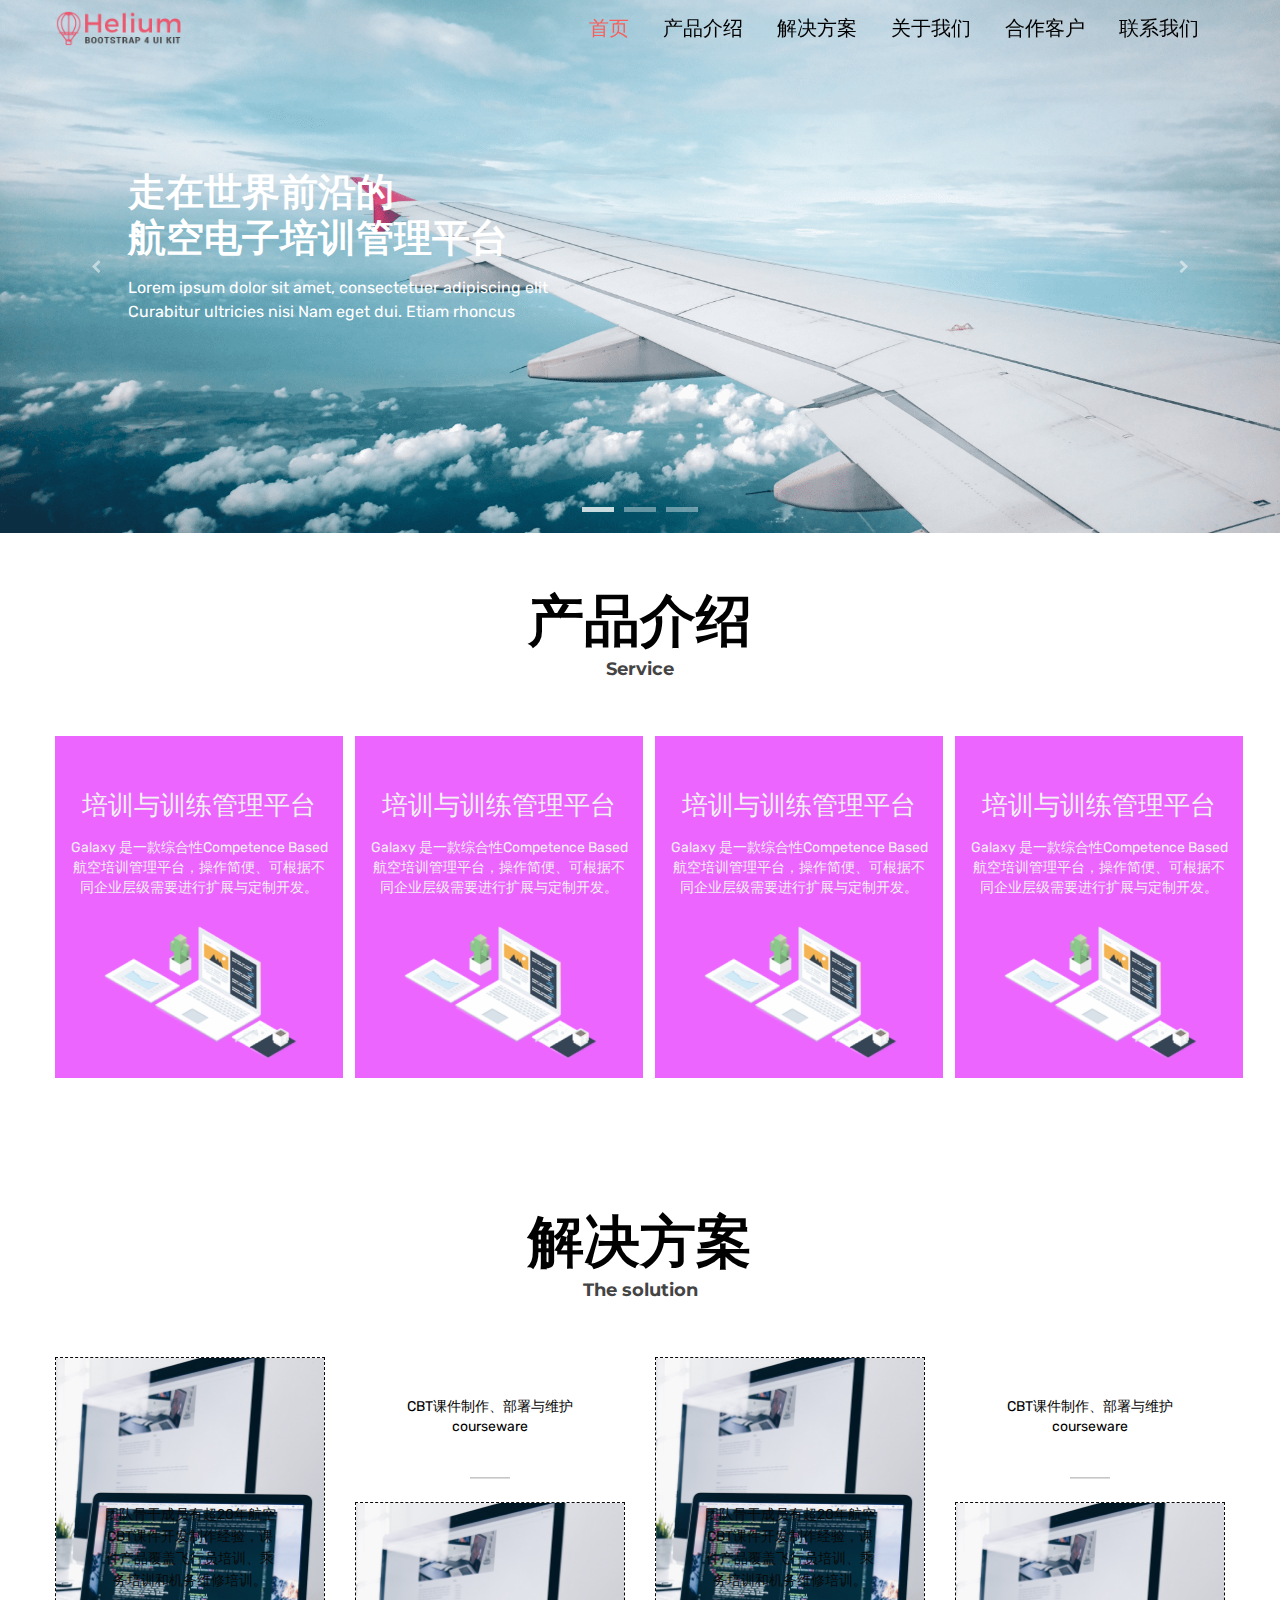
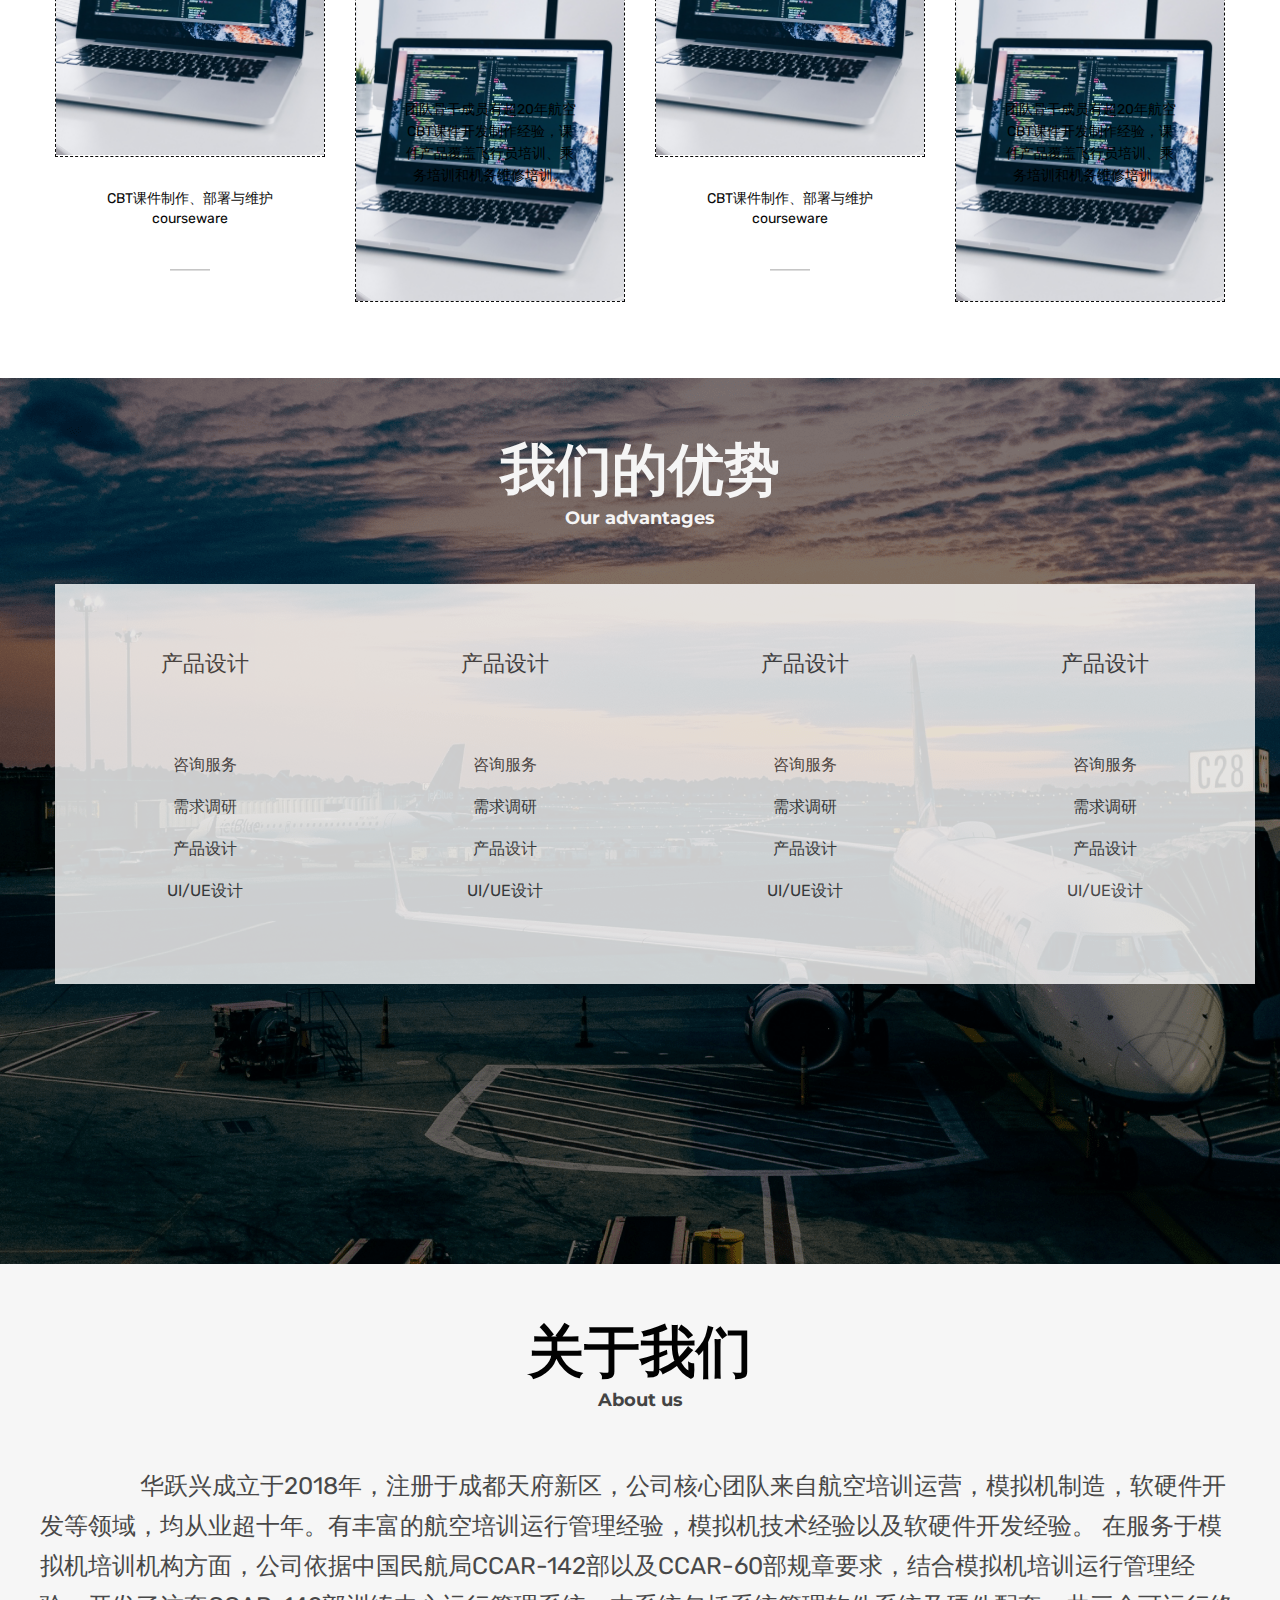
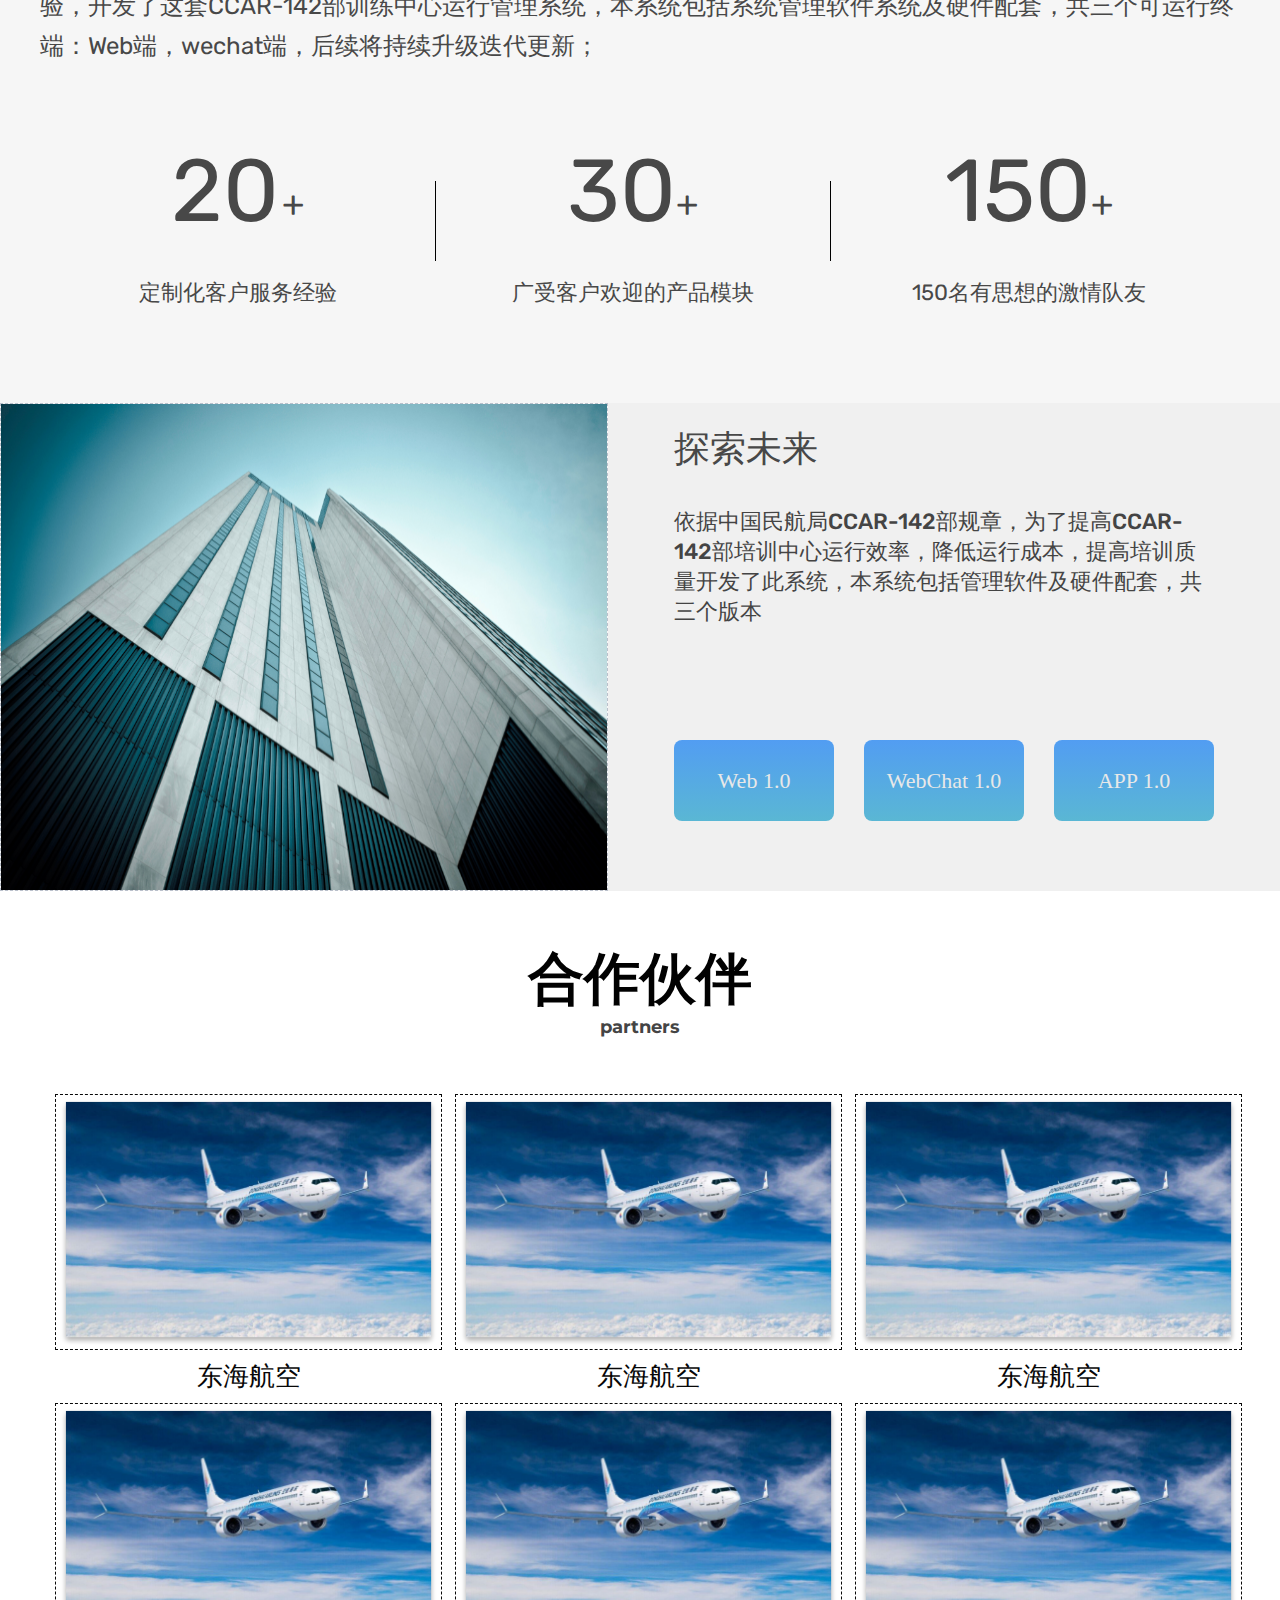
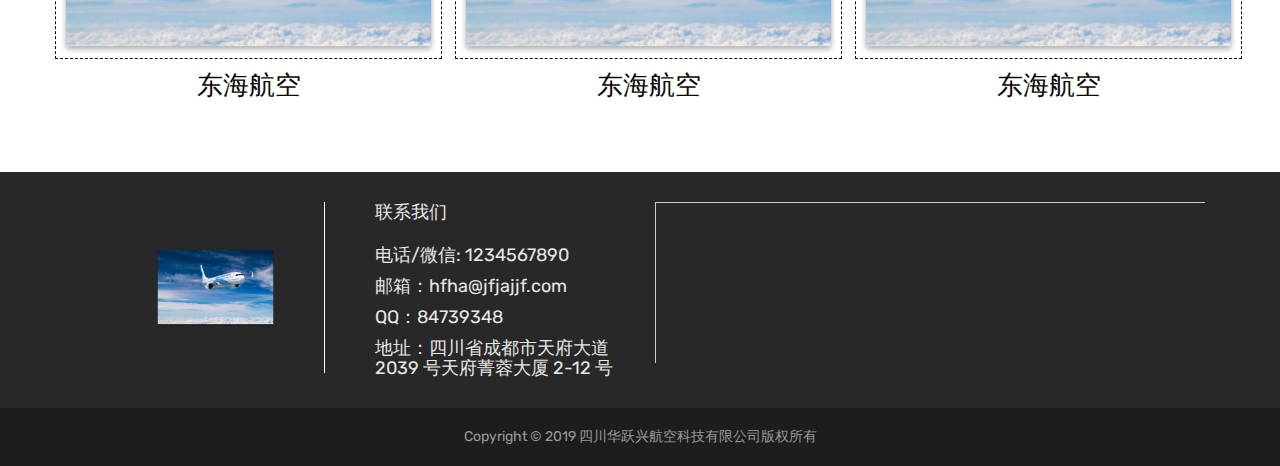
==== commit 694bbed0: "Mod 首页代码提交" ====
--- a/index.html
+++ b/index.html
@@ -254,8 +254,7 @@
                 <div class="bot-info info-title">
                   <span>CBT课件制作、部署与维护</span>
                   <span>courseware</span>
-                  <div class="whip">
-                  </div>
+                  <hr class="whip">
                 </div>
               </div>
           </figure>
@@ -267,8 +266,7 @@
                 <div class="bot-info info-title1">
                   <span>CBT课件制作、部署与维护</span>
                   <span>courseware</span>
-                  <div>
-                  </div>
+                  <hr class="whip">
                 </div>
                 <div class="bot-info info-content1">
                   团队骨干成员有超20年航空 CBT课件开发制作经验，课 件产品覆盖飞行员培训、乘 务培训和机务维修培训。
@@ -292,8 +290,7 @@
                 <div class="bot-info info-title">
                   <span>CBT课件制作、部署与维护</span>
                   <span>courseware</span>
-                  <div class="">
-                  </div>
+                  <hr class="whip">
                 </div>
               </div>
           </figure>
@@ -305,8 +302,7 @@
                 <div class="bot-info info-title1">
                   <span>CBT课件制作、部署与维护</span>
                   <span>courseware</span>
-                  <div class="whip">
-                  </div>
+                  <hr class="whip">
                 </div>
                 <div class="bot-info info-content1">
                   团队骨干成员有超20年航空 CBT课件开发制作经验，课 件产品覆盖飞行员培训、乘 务培训和机务维修培训。
--- a/css/main.css
+++ b/css/main.css
@@ -4706,18 +4706,18 @@
   height:189px;
 }
 .team-members-tow figure:hover .services-item .services-item-top{
-  opacity:0.6;
-  filter:alpha(opacity=60); 
+  /* opacity:0.6;
+  filter:alpha(opacity=60);  */
   border:1px dashed #D3D3D3;
 
 }
 .team-members-tow figure:hover .services-item-bot{
   border:1px solid #27A6E8;
-  color:#27A6E8 !important;
+  color:#27A6E8;
 }
 .team-members-tow figure:hover .services-item .services-item-top1{
   border:1px solid #27A6E8;
-  color:#27A6E8 !important;
+  color:#27A6E8 ;
 
 }
 .team-members-tow figure:hover .services-item-bot1{
@@ -4770,6 +4770,7 @@
 }
 .services-item .services-item-bot1 {
   position: absolute;
+  border:1px dashed #090909;
   bottom:0;
 }
 .services-item .services-item-top1 .info-title1{
@@ -4783,16 +4784,15 @@
   right:27px;
   line-height: 22px;
 }
-.services-item .services-item-bot .whip{
+.services-item .whip{
   width:40px;
-  border:1px solid #ddd;
-  text-align: center;
-  margin: 0 auto;
+  height:1px;
+  background-color:  #ddd;
   margin-top:40px;
 }
-/* #counter .container{
-
-} */
+#services figure:hover .whip{
+  background-color: #27A6E8;
+}
 .counter-item{
   width:300px;
   height:400px;
@@ -4904,14 +4904,8 @@
   height: 80px;
    background: #000;
 }
-@media (min-width: 1200px){
-   .nowContainer{
-  max-width: 1200px;
-}
-}
 .nowContainer{
   width: 100%;
-  display: flex;
 }
 #about{
   padding-top: 60px;
@@ -4923,11 +4917,14 @@
   display: flex;
 }
 #about .about-thr .about-thr-left{
-  width:960px;
+  flex:1;
   border:1px dashed #bac0cb;
 }
+#about .about-thr .about-thr-left img{
+  height:100%;
+}
 #about .about-thr .about-thr-right{
-  width: 942px;
+  flex:1;
   padding-left:66px;
   padding-top:36px;
   background:rgba(240,240,240,1);
